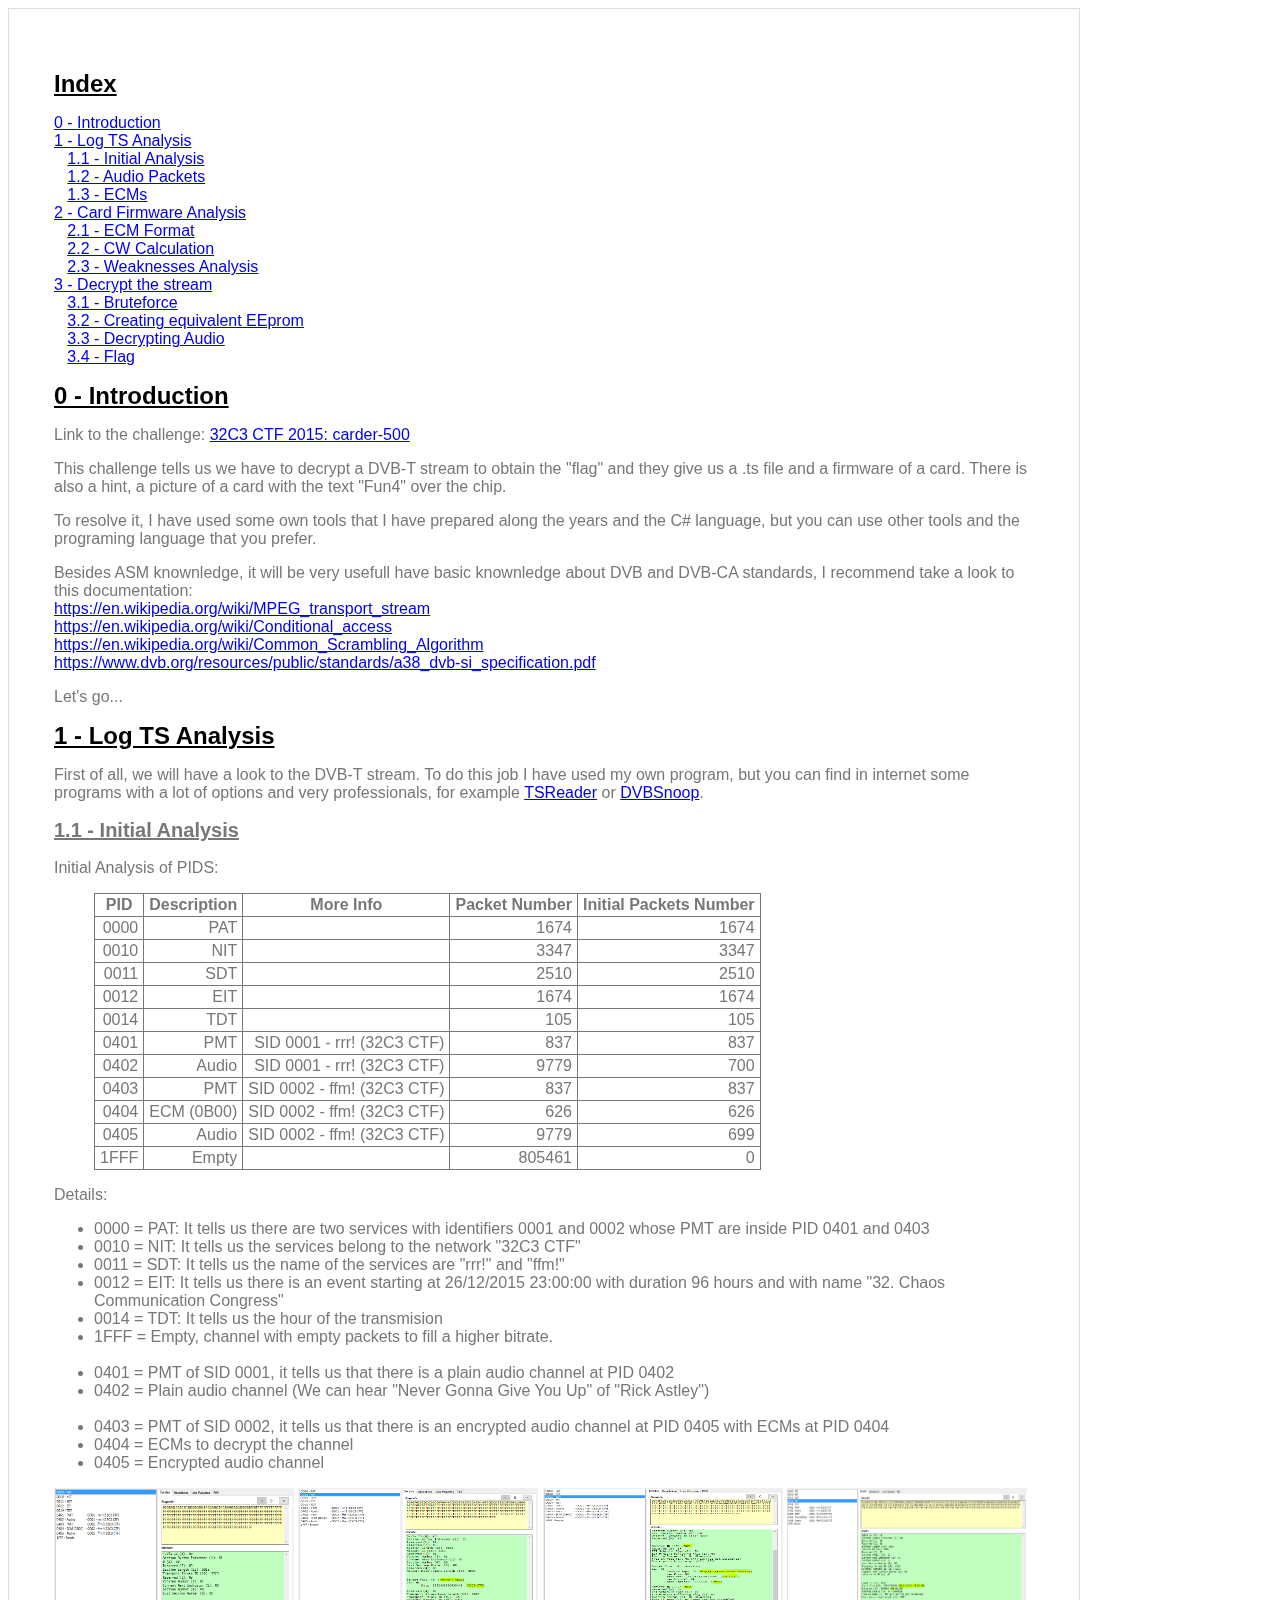
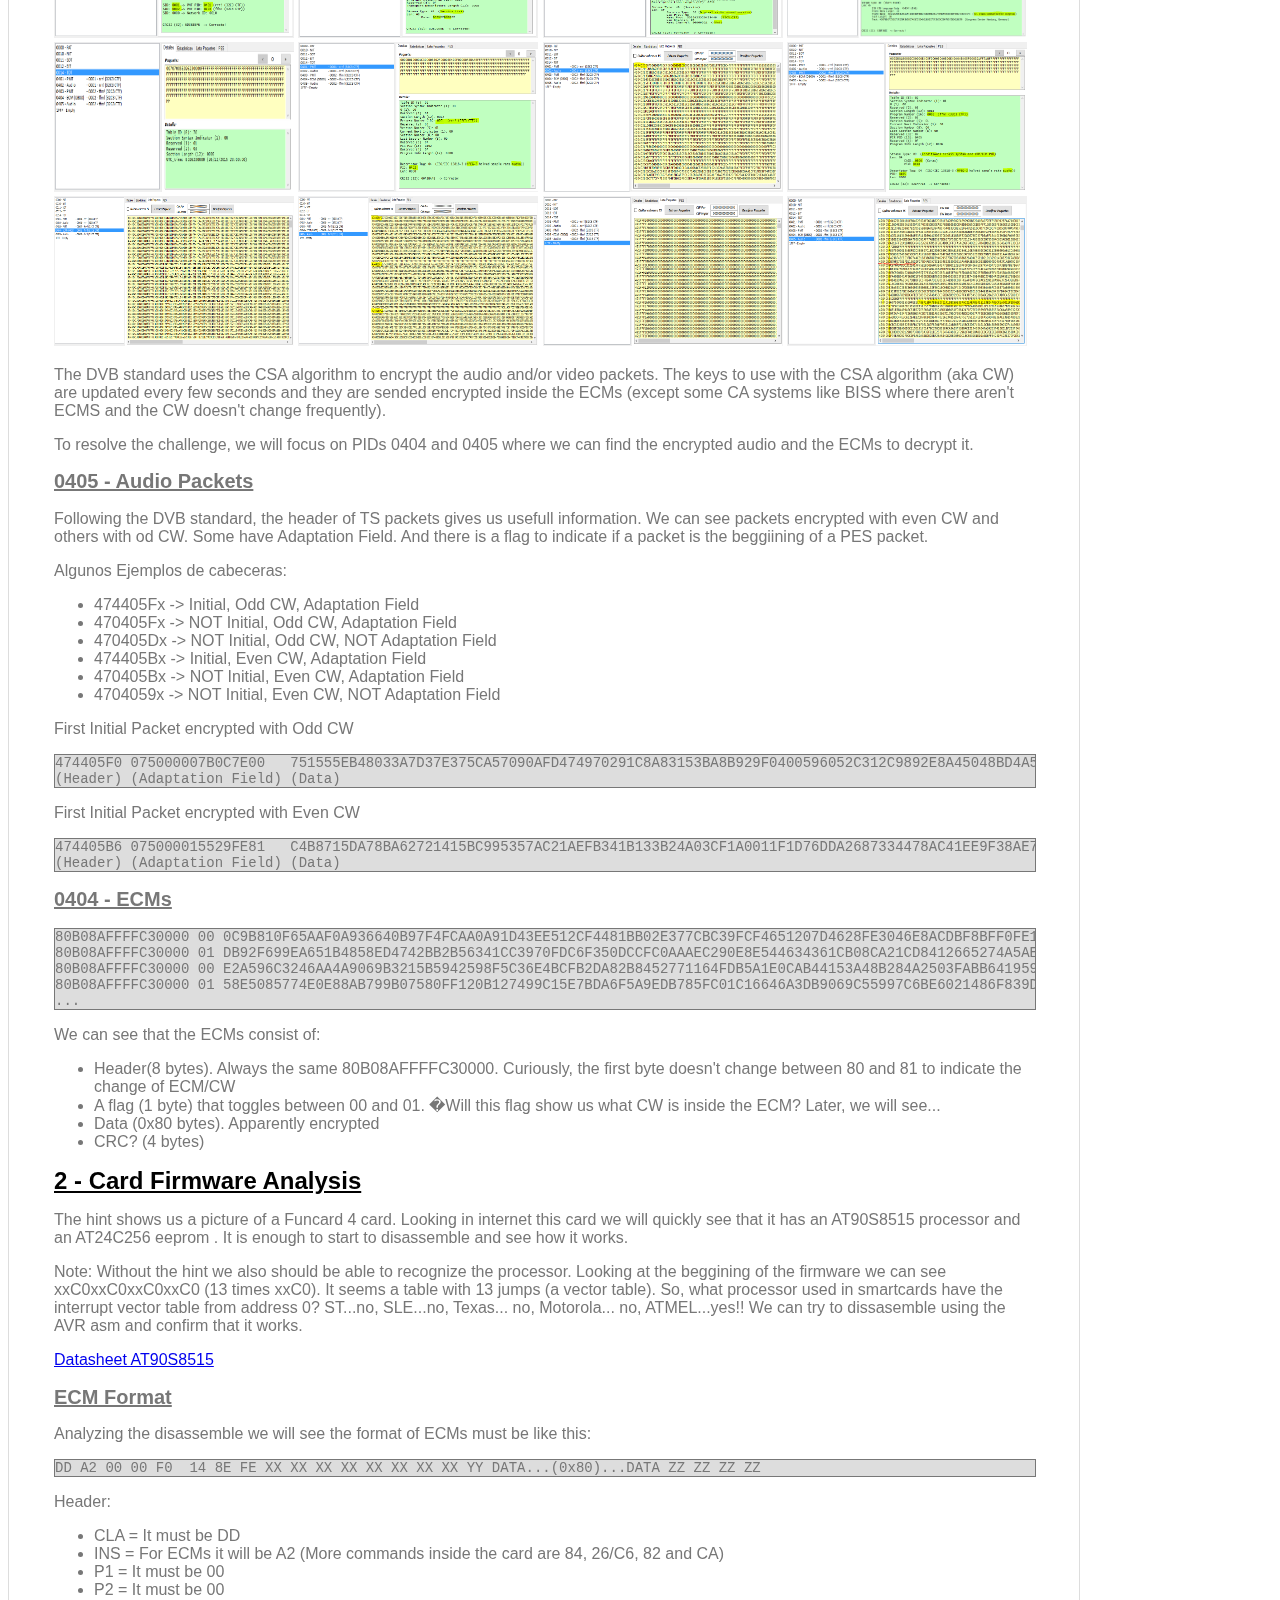
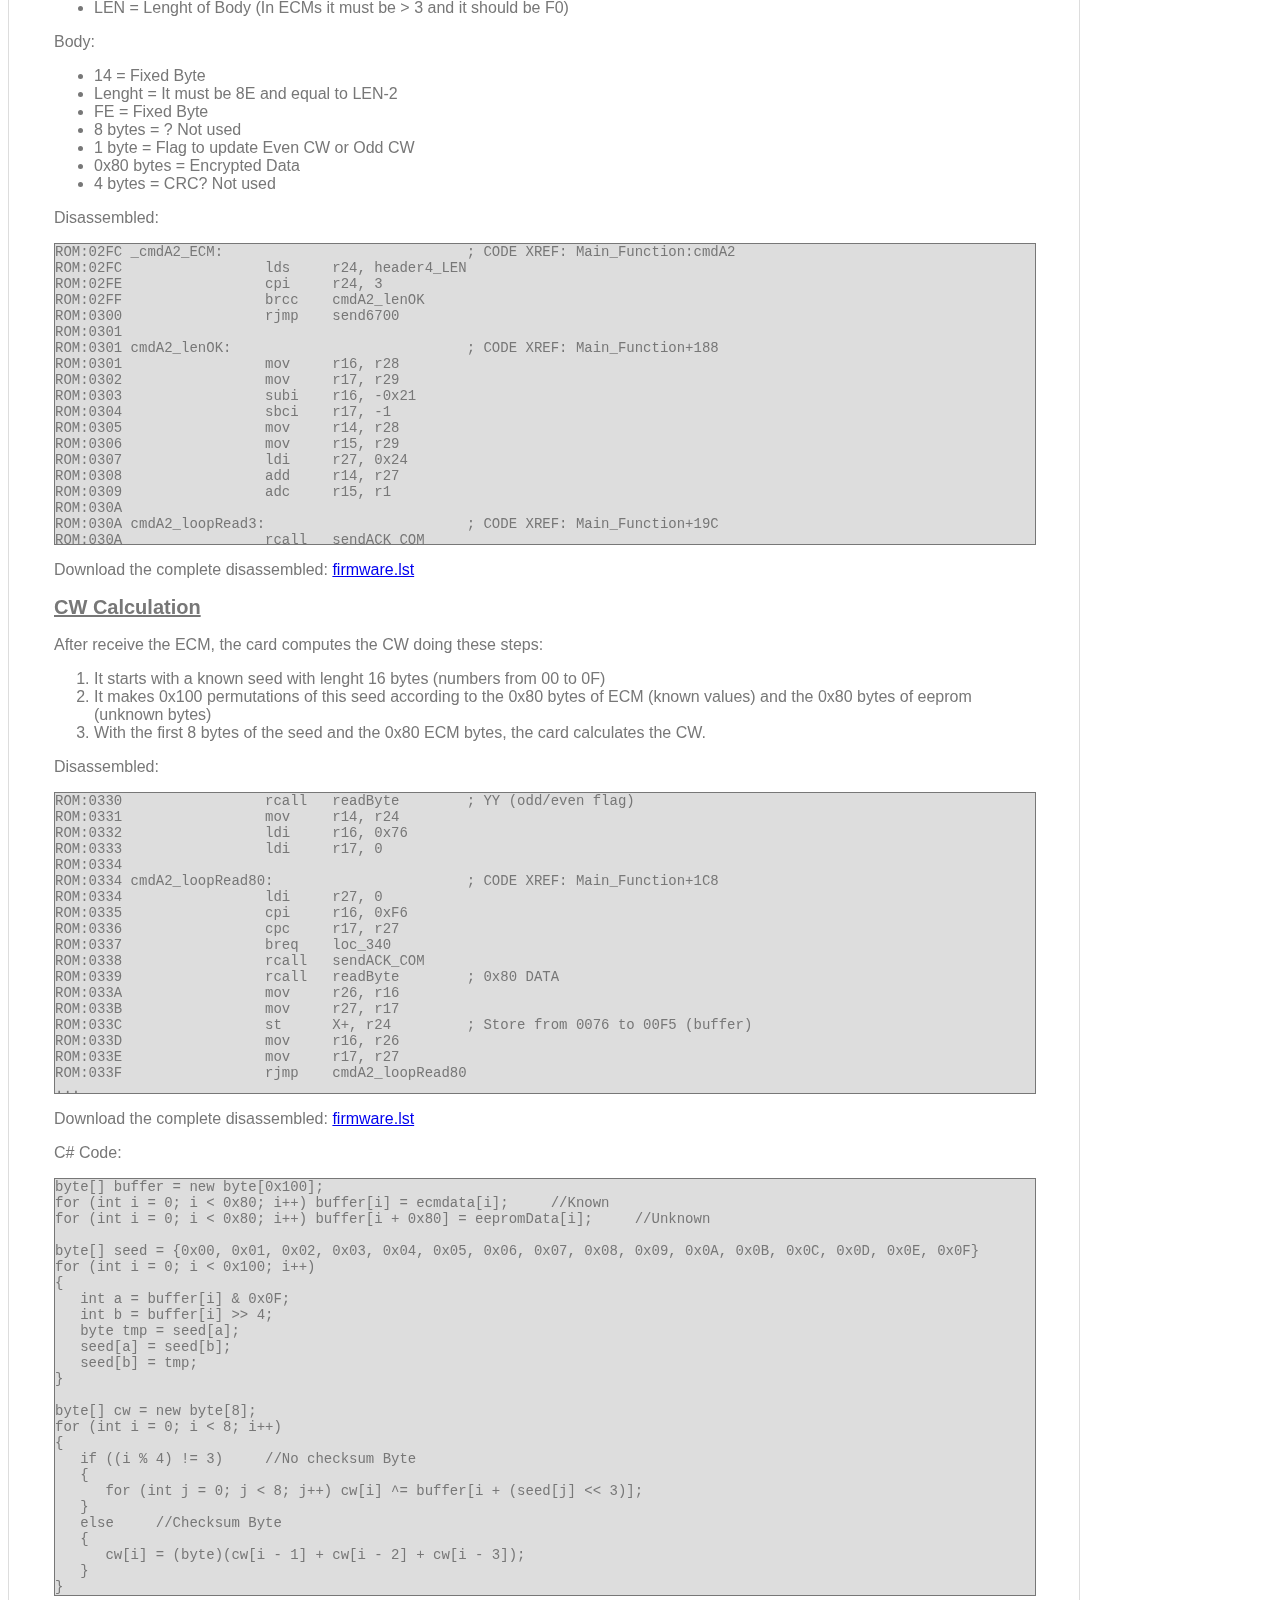
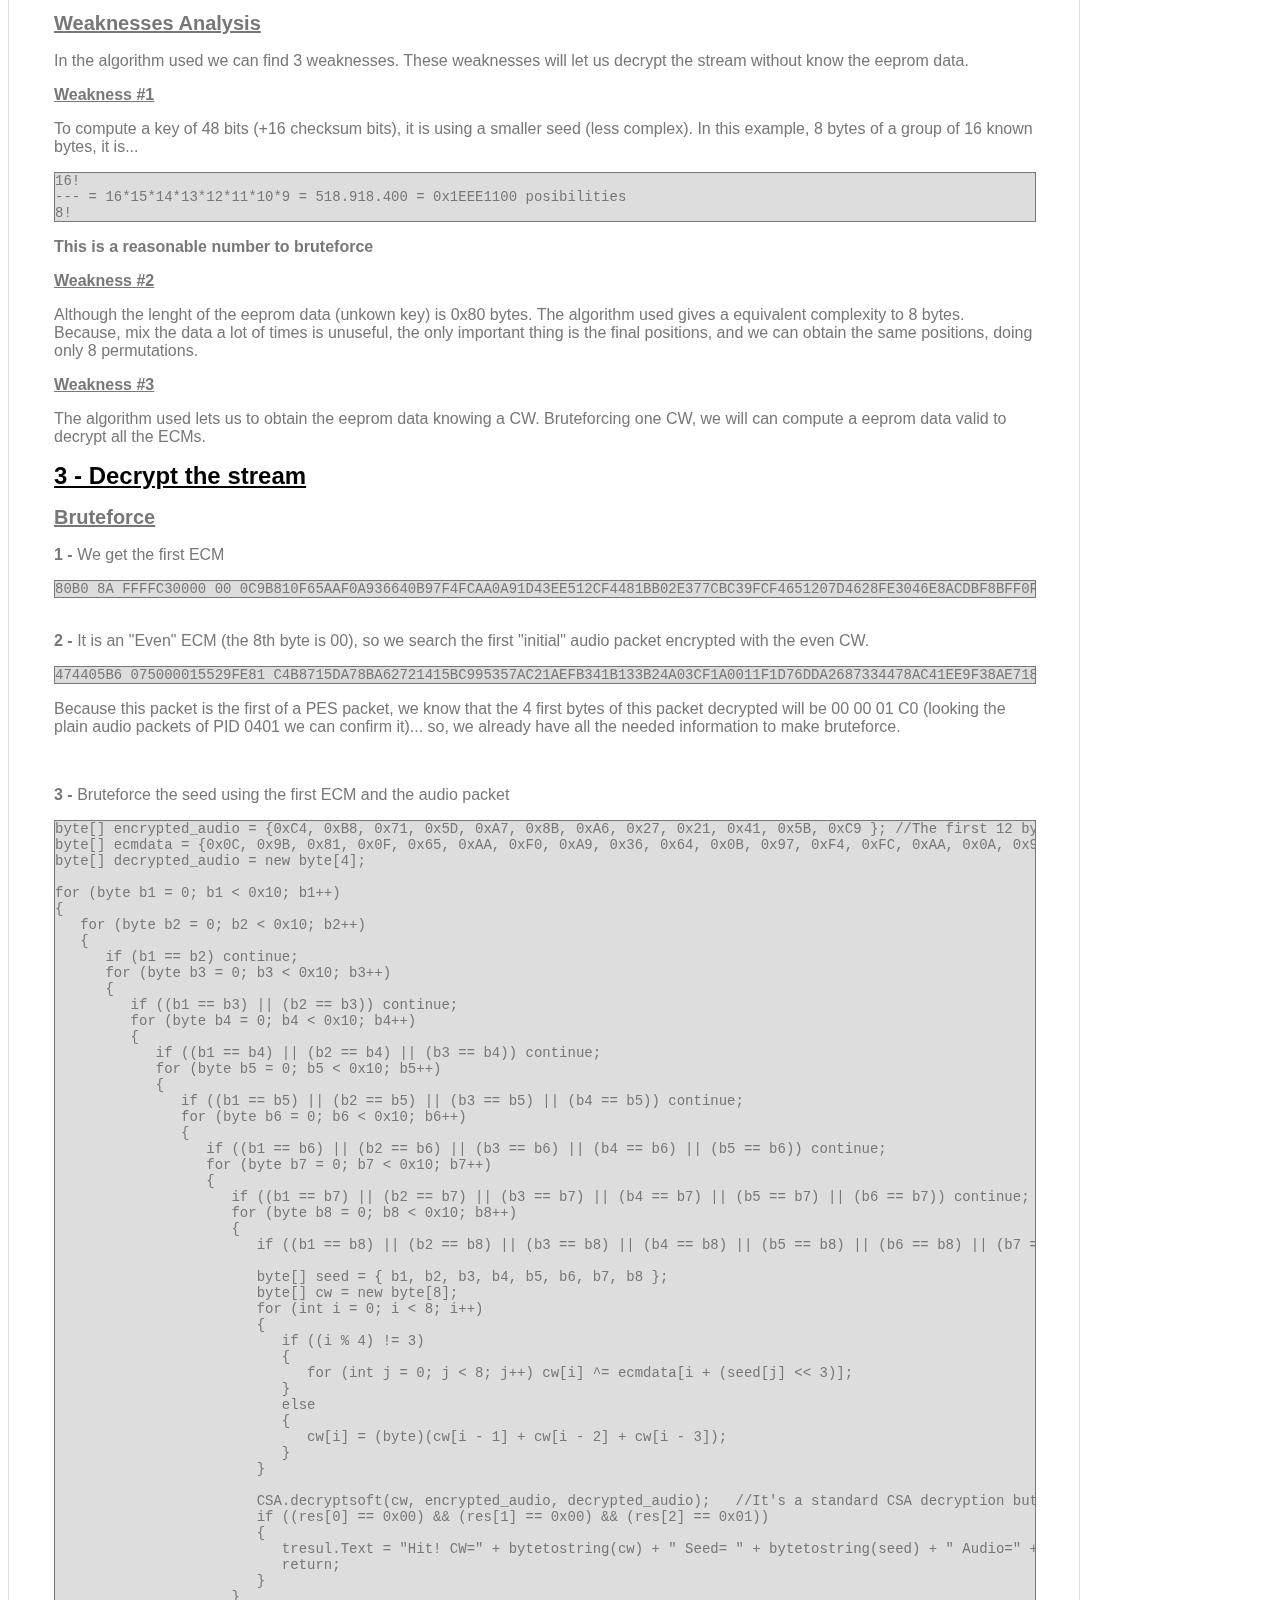
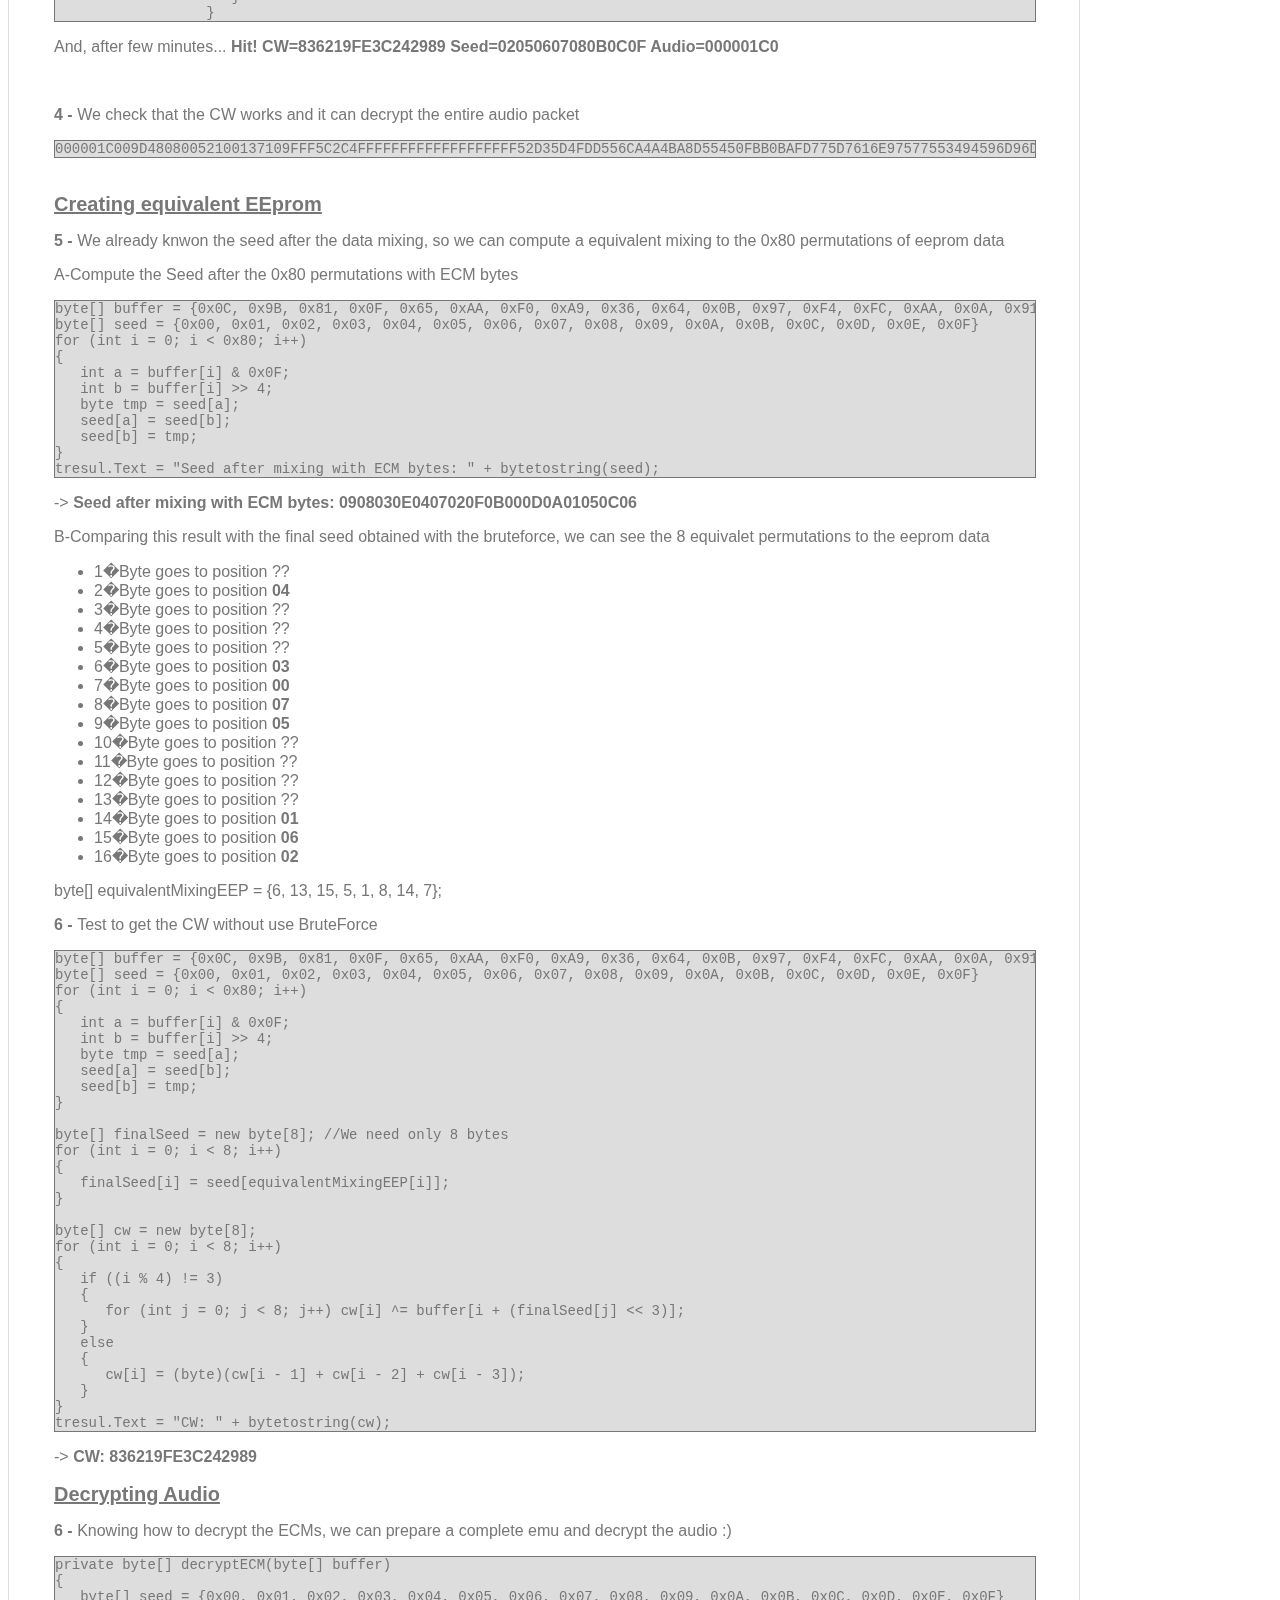
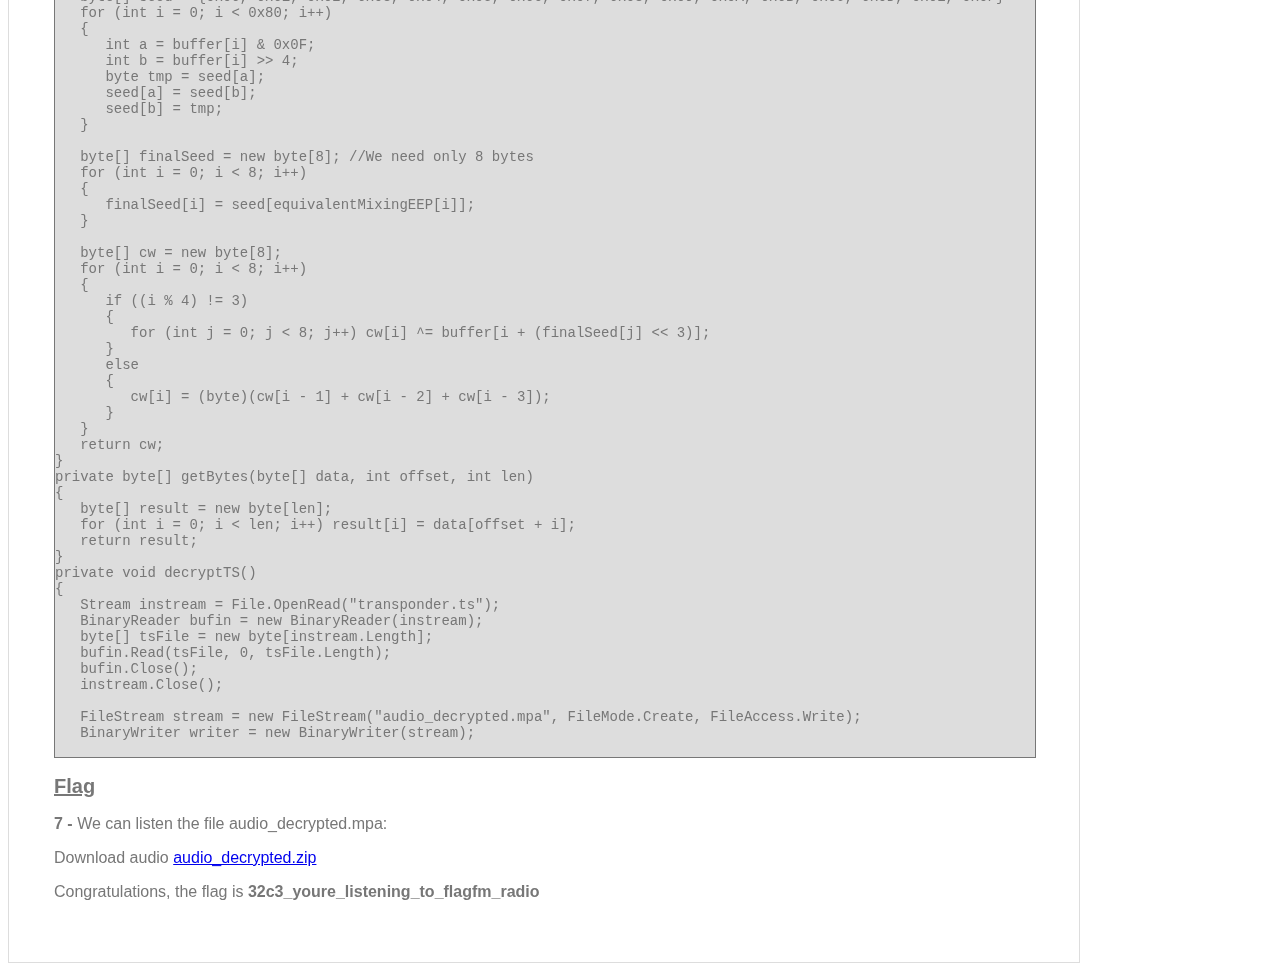
==== write-ups/32C3_CTF/carder/index.html @ 32b539f3 "writeup 32C3CTF carder v1" ====
<html>
<head>
	<title>Write-up: 32C3 CTF - Carder</title>
	<style>
		#contenido {			
			width: 980px;
			border: 1px solid #ddd;
			padding: 45px;
			font-family: Helvetica;
			font-size: 16px;
			color: #777;
		}
		h1 {
			color: #000;
			font-size: 24px;
			text-decoration: underline;
		}
		h2 {
			font-size: 20px;
			text-decoration: underline;
		}
		h3 {
			font-size: 16px;
			text-decoration: underline;
		}
		table {
			border-collapse: collapse;
			color: #777;
			margin-left: 40px;
		}
		th {
			border: 1px solid #777;
			padding: 2px 5px;
			font-weight: bold;
		}
		td {
			border: 1px solid #777;
			padding: 2px 5px;
			text-align: right;
		}
		div.code {
			white-space: pre;
			font-family: 'Courier New';
			font-size: 14px;
			background: #DDD;
			border: 1px solid #777;
			width: 100%;
			overflow:auto;
			max-height: 800px;
		}
		div.dis {
			max-height: 300px !important;
		}
		img {
			width: 240px; 
			height: 150px;
		}
	</style>
</head>
<body>
	<div id="contenido">
		<h1>Index</h1>
		<p>
		<a href="#step0">0 - Introduction</a>
		<br><a href="#step1">1 - Log TS Analysis</a>
		<br>&nbsp;&nbsp;&nbsp;<a href="#step11">1.1 - Initial Analysis</a>
		<br>&nbsp;&nbsp;&nbsp;<a href="#step12">1.2 - Audio Packets</a>
		<br>&nbsp;&nbsp;&nbsp;<a href="#step13">1.3 - ECMs</a>
		<br><a href="#step2">2 - Card Firmware Analysis</a>
		<br>&nbsp;&nbsp;&nbsp;<a href="#step21">2.1 - ECM Format</a>
		<br>&nbsp;&nbsp;&nbsp;<a href="#step22">2.2 - CW Calculation</a>
		<br>&nbsp;&nbsp;&nbsp;<a href="#step23">2.3 - Weaknesses Analysis</a>
		<br><a href="#step3">3 - Decrypt the stream</a>
		<br>&nbsp;&nbsp;&nbsp;<a href="#step31">3.1 - Bruteforce</a>
		<br>&nbsp;&nbsp;&nbsp;<a href="#step32">3.2 - Creating equivalent EEprom</a>
		<br>&nbsp;&nbsp;&nbsp;<a href="#step33">3.3 - Decrypting Audio</a>
		<br>&nbsp;&nbsp;&nbsp;<a href="#step34">3.4 - Flag</a>
		</p>
			
		
		<h1 id="step0">0 - Introduction</h1>
		<p>Link to the challenge: <a href="https://github.com/ctfs/write-ups-2015/tree/master/32c3-ctf-2015/reversing/carder-500">32C3 CTF 2015: carder-500</a></p>
		<p>This challenge tells us we have to decrypt a DVB-T stream to obtain the "flag" and they give us a .ts file and a firmware of a card. There is also a hint, a picture of a card with the text "Fun4" over the chip.</p>
		<p>To resolve it, I have used some own tools that I have prepared along the years and the C# language, but you can use other tools and the programing language that you prefer.</p>
		<p>Besides ASM knownledge, it will be very usefull have basic knownledge about DVB and DVB-CA standards, I recommend take a look to this documentation:<br>
			<a href="https://en.wikipedia.org/wiki/MPEG_transport_stream">https://en.wikipedia.org/wiki/MPEG_transport_stream</a><br>
			<a href="https://en.wikipedia.org/wiki/Conditional_access">https://en.wikipedia.org/wiki/Conditional_access</a><br>
			<a href="https://en.wikipedia.org/wiki/Common_Scrambling_Algorithm">https://en.wikipedia.org/wiki/Common_Scrambling_Algorithm</a><br>
			<a href="https://www.dvb.org/resources/public/standards/a38_dvb-si_specification.pdf">https://www.dvb.org/resources/public/standards/a38_dvb-si_specification.pdf</a>
		</p>
		<p>Let's go...</p>
			
		<h1 id="step1">1 - Log TS Analysis</h1>
		<p>First of all, we will have a look to the DVB-T stream. To do this job I have used my own program, but you can find in internet some programs with a lot of options and very professionals, for example <a href="http://www.coolstf.com/tsreader/">TSReader</a> or <a href="http://dvbsnoop.sourceforge.net/">DVBSnoop</a>.</p>
		<h2 id="step11">1.1 - Initial Analysis</h2>
		<p>Initial Analysis of PIDS:</p>
		<table>
		<thead>
			<th>PID</th><th>Description</th><th>More Info</th><th>Packet Number</th><th>Initial Packets Number</th>
		</thead>
		<tbody>
			<tr><td>0000</td><td>PAT</td><td>&nbsp;</td><td>1674</td><td>1674</td></tr>
			<tr><td>0010</td><td>NIT</td><td>&nbsp;</td><td>3347</td><td>3347</td></tr>
			<tr><td>0011</td><td>SDT</td><td>&nbsp;</td><td>2510</td><td>2510</td></tr>
			<tr><td>0012</td><td>EIT</td><td>&nbsp;</td><td>1674</td><td>1674</td></tr>
			<tr><td>0014</td><td>TDT</td><td>&nbsp;</td><td>105</td><td>105</td></tr>
			<tr><td>0401</td><td>PMT</td><td>SID 0001 - rrr! (32C3 CTF)</td><td>837</td><td>837</td></tr>
			<tr><td>0402</td><td>Audio</td><td>SID 0001 - rrr! (32C3 CTF)</td><td>9779</td><td>700</td></tr>
			<tr><td>0403</td><td>PMT</td><td>SID 0002 - ffm! (32C3 CTF)</td><td>837</td><td>837</td></tr>
			<tr><td>0404</td><td>ECM (0B00)</td><td>SID 0002 - ffm! (32C3 CTF)</td><td>626</td><td>626</td></tr>
			<tr><td>0405</td><td>Audio</td><td>SID 0002 - ffm! (32C3 CTF)</td><td>9779</td><td>699</td></tr>
			<tr><td>1FFF</td><td>Empty</td><td>&nbsp;</td><td>805461</td><td>0</td></tr>
		</table>
		<p>Details:</p>
		<ul>
			<li>0000 = PAT: It tells us there are two services with identifiers 0001 and 0002 whose PMT are inside PID 0401 and 0403</li>
			<li>0010 = NIT: It tells us the services belong to the network "32C3 CTF"</li>
			<li>0011 = SDT: It tells us the name of the services are "rrr!" and "ffm!"</li>
			<li>0012 = EIT: It tells us there is an event starting at 26/12/2015 23:00:00 with duration 96 hours and with name "32. Chaos Communication Congress"</li>
			<li>0014 = TDT: It tells us the hour of the transmision</li>
			<li>1FFF = Empty, channel with empty packets to fill a higher bitrate.</li>
			<br>
			<li>0401 = PMT of SID 0001, it tells us that there is a plain audio channel at PID 0402</li>
			<li>0402 = Plain audio channel (We can hear "Never Gonna Give You Up" of "Rick Astley")</li>
			<br>
			<li>0403 = PMT of SID 0002, it tells us that there is an encrypted audio channel at PID 0405 with ECMs at PID 0404</li>
			<li>0404 = ECMs to decrypt the channel</li>
			<li>0405 = Encrypted audio channel</li>
		</ul>
		
		<a href="./archive/1.png"><img src="./archive/1.png"></a>
		<a href="./archive/2.png"><img src="./archive/2.png"></a>
		<a href="./archive/3.png"><img src="./archive/3.png"></a>
		<a href="./archive/4.png"><img src="./archive/4.png"></a>
		<a href="./archive/5.png"><img src="./archive/5.png"></a>
		<a href="./archive/6.png"><img src="./archive/6.png"></a>
		<a href="./archive/7.png"><img src="./archive/7.png"></a>
		<a href="./archive/8.png"><img src="./archive/8.png"></a>
		<a href="./archive/9.png"><img src="./archive/9.png"></a>
		<a href="./archive/10.png"><img src="./archive/10.png"></a>
		<a href="./archive/11.png"><img src="./archive/11.png"></a>
		<a href="./archive/ChangeKey.png"><img src="./archive/ChangeKey.png"></a>


		<p>The DVB standard uses the CSA algorithm to encrypt the audio and/or video packets. The keys to use with the CSA algorithm (aka CW) are updated every few seconds and they are sended encrypted inside the ECMs (except some CA systems like BISS where there aren't ECMS and the CW doesn't change frequently).</p>

		<p>To resolve the challenge, we will focus on PIDs 0404 and 0405 where we can find the encrypted audio and the ECMs to decrypt it.</p>

		<h2 id="step12">0405 - Audio Packets</h2>
		<p>Following the DVB standard, the header of TS packets gives us usefull information. We can see packets encrypted with even CW and others with od CW. Some have Adaptation Field. And there is a flag to indicate if a packet is the beggiining of a PES packet.</p>
		<p>Algunos Ejemplos de cabeceras:</p>
		<ul>
			<li>474405Fx -> Initial, Odd CW, Adaptation Field</li>
			<li>470405Fx -> NOT Initial, Odd CW, Adaptation Field</li> 
			<li>470405Dx -> NOT Initial, Odd CW, NOT Adaptation Field</li>
			<li>474405Bx -> Initial, Even CW, Adaptation Field</li>
			<li>470405Bx -> NOT Initial, Even CW, Adaptation Field</li>
			<li>4704059x -> NOT Initial, Even CW, NOT Adaptation Field</li>
		</ul>
		<p>First Initial Packet encrypted with Odd CW</p>
		<div class="code">474405F0 075000007B0C7E00   [base64]
(Header) (Adaptation Field) (Data)</div>
		<p>First Initial Packet encrypted with Even CW</p>
		<div class="code">474405B6 075000015529FE81   [base64]
(Header) (Adaptation Field) (Data)</div>

		<h2 id="step13">0404 - ECMs</h2>
		<div class="code">80B08AFFFFC30000 00 [base64] 227EE00D
80B08AFFFFC30000 01 [base64] 25FB858B
80B08AFFFFC30000 00 [base64] 47745F68
80B08AFFFFC30000 01 [base64] 93B95743
...</div>

		<p>We can see that the ECMs consist of:</p>
		<ul>
			<li>Header(8 bytes). Always the same 80B08AFFFFC30000. Curiously, the first byte doesn't change between 80 and 81 to indicate the change of ECM/CW</li>
			<li>A flag (1 byte) that toggles between 00 and 01. �Will this flag show us what CW is inside the ECM? Later, we will see...</li>
			<li>Data (0x80 bytes). Apparently encrypted </li>
			<li>CRC? (4 bytes)</li>
		</ul>


		<h1 id="step2">2 - Card Firmware Analysis</h1>
		<p>The hint shows us a picture of a Funcard 4 card. Looking in internet this card we will quickly see that it has an AT90S8515 processor and an AT24C256 eeprom . It is enough to start to disassemble and see how it works.</p>
		<p>Note: Without the hint we also should be able to recognize the processor. Looking at the beggining of the firmware we can see xxC0xxC0xxC0xxC0 (13 times xxC0). It seems a table with 13 jumps (a vector table). So, what processor used in smartcards have the interrupt vector table from address 0? ST...no, SLE...no, Texas... no, Motorola... no, ATMEL...yes!! We can try to dissasemble using the AVR asm and confirm that it works.</p>
		<p><a href="http://www.atmel.com/images/doc0841.pdf">Datasheet AT90S8515</a></p>
		
		
		<h2 id="step21">ECM Format</h2>
		<p>Analyzing the disassemble we will see the format of ECMs must be like this:</p>
		<div class="code">DD A2 00 00 F0  14 8E FE XX XX XX XX XX XX XX XX YY DATA...(0x80)...DATA ZZ ZZ ZZ ZZ</div>

		<p>Header:</p>
		<ul>
			<li>CLA = It must be DD</li>
			<li>INS = For ECMs it will be A2 (More commands inside the card are 84, 26/C6, 82 and CA)</li>
			<li>P1 = It must be 00</li>
			<li>P2 = It must be 00</li>
			<li>LEN = Lenght of Body (In ECMs it must be > 3 and it should be F0)</li>
		</ul>
		<p>Body:</p>
		<ul>
			<li>14 = Fixed Byte</li>
			<li>Lenght = It must be 8E and equal to LEN-2</li>
			<li>FE = Fixed Byte</li>
			<li>8 bytes = ? Not used</li>
			<li>1 byte = Flag to update Even CW or Odd CW</li>
			<li>0x80 bytes = Encrypted Data</li>
			<li>4 bytes = CRC? Not used</li>
		</ul>
<p>Disassembled:<p>
<div class="code dis">ROM:02FC _cmdA2_ECM:                             ; CODE XREF: Main_Function:cmdA2
ROM:02FC                 lds     r24, header4_LEN
ROM:02FE                 cpi     r24, 3
ROM:02FF                 brcc    cmdA2_lenOK
ROM:0300                 rjmp    send6700
ROM:0301
ROM:0301 cmdA2_lenOK:                            ; CODE XREF: Main_Function+188
ROM:0301                 mov     r16, r28
ROM:0302                 mov     r17, r29
ROM:0303                 subi    r16, -0x21
ROM:0304                 sbci    r17, -1
ROM:0305                 mov     r14, r28
ROM:0306                 mov     r15, r29
ROM:0307                 ldi     r27, 0x24
ROM:0308                 add     r14, r27
ROM:0309                 adc     r15, r1
ROM:030A
ROM:030A cmdA2_loopRead3:                        ; CODE XREF: Main_Function+19C
ROM:030A                 rcall   sendACK_COM
ROM:030B                 rcall   readByte
ROM:030C                 mov     r30, r16
ROM:030D                 mov     r31, r17
ROM:030E                 st      Z+, r24
ROM:030F                 mov     r16, r30
ROM:0310                 mov     r17, r31
ROM:0311                 cp      r30, r14
ROM:0312                 cpc     r31, r15
ROM:0313                 brne    cmdA2_loopRead3
ROM:0314                 ldd     r24, Y+0x21
ROM:0315                 cpi     r24, 0x14       ; 14
ROM:0316                 breq    loc_318
ROM:0317                 rjmp    send6700
ROM:0318
ROM:0318 loc_318:                                ; CODE XREF: Main_Function+19F
ROM:0318                 ldd     r20, Y+0x22
ROM:0319                 mov     r18, r20
ROM:031A                 ldi     r19, 0
ROM:031B                 lds     r24, header4_LEN
ROM:031D                 ldi     r25, 0
ROM:031E                 sbiw    r24, 2
ROM:031F                 cp      r18, r24        ; header[4] - 2
ROM:0320                 cpc     r19, r25
ROM:0321                 breq    loc_323
ROM:0322                 rjmp    send6700
ROM:0323
ROM:0323 loc_323:                                ; CODE XREF: Main_Function+1AA
ROM:0323                 cpi     r20, 0x8E       ; 8E
ROM:0324                 breq    loc_326
ROM:0325                 rjmp    send6700
ROM:0326
ROM:0326 loc_326:                                ; CODE XREF: Main_Function+1AD
ROM:0326                 ldd     r24, Y+0x23
ROM:0327                 andi    r24, 0xFD
ROM:0328                 breq    loc_32A
ROM:0329                 rjmp    send6700
ROM:032A
ROM:032A loc_32A:                                ; CODE XREF: Main_Function+1B1
ROM:032A                 ldi     r17, 8
ROM:032B
ROM:032B cmdA2_loopRead8:                        ; CODE XREF: Main_Function+1B7
ROM:032B                 rcall   sendACK_COM
ROM:032C                 rcall   readByte
ROM:032D                 subi    r17, 1          ; XX XX XX XX XX XX XX XX
ROM:032E                 brne    cmdA2_loopRead8
ROM:032F                 rcall   sendACK_COM
ROM:0330                 rcall   readByte        ; YY (odd/even flag)
ROM:0331                 mov     r14, r24
ROM:0332                 ldi     r16, 0x76
ROM:0333                 ldi     r17, 0
ROM:0334
ROM:0334 cmdA2_loopRead80:                       ; CODE XREF: Main_Function+1C8
ROM:0334                 ldi     r27, 0
ROM:0335                 cpi     r16, 0xF6
ROM:0336                 cpc     r17, r27
ROM:0337                 breq    loc_340
ROM:0338                 rcall   sendACK_COM
ROM:0339                 rcall   readByte        ; 0x80 DATA
ROM:033A                 mov     r26, r16
ROM:033B                 mov     r27, r17
ROM:033C                 st      X+, r24         ; Store from 0076 to 00F5 (buffer)
ROM:033D                 mov     r16, r26
ROM:033E                 mov     r17, r27
ROM:033F                 rjmp    cmdA2_loopRead80
ROM:0340 ; ---------------------------------------------------------------------------
ROM:0340
ROM:0340 loc_340:                                ; CODE XREF: Main_Function+1C0
ROM:0340                 rcall   sendACK_COM
ROM:0341                 rcall   readByte        ; ZZ
ROM:0342                 rcall   sendACK_COM
ROM:0343                 rcall   readByte        ; ZZ
ROM:0344                 rcall   sendACK_COM
ROM:0345                 rcall   readByte        ; ZZ
ROM:0346                 rcall   sendACK_COM
ROM:0347                 rcall   readByte        ; ZZ</div>	
<p>Download the complete disassembled: <a href="./archive/firmware.lst">firmware.lst</a></p>
			
		<h2 id="step22">CW Calculation</h2>
		<p>After receive the ECM, the card computes the CW doing these steps:</p>
		<ol>
			<li>It starts with a known seed with lenght 16 bytes (numbers from 00 to 0F)</li>
			<li>It makes 0x100 permutations of this seed according to the 0x80 bytes of ECM (known values) and the 0x80 bytes of eeprom (unknown bytes)</li>
			<li>With the first 8 bytes of the seed and the 0x80 ECM bytes, the card calculates the CW.</li>
		</ol>
		<p>Disassembled:<p>
		<div class="code dis">ROM:0330                 rcall   readByte        ; YY (odd/even flag)
ROM:0331                 mov     r14, r24
ROM:0332                 ldi     r16, 0x76
ROM:0333                 ldi     r17, 0
ROM:0334
ROM:0334 cmdA2_loopRead80:                       ; CODE XREF: Main_Function+1C8
ROM:0334                 ldi     r27, 0
ROM:0335                 cpi     r16, 0xF6
ROM:0336                 cpc     r17, r27
ROM:0337                 breq    loc_340
ROM:0338                 rcall   sendACK_COM
ROM:0339                 rcall   readByte        ; 0x80 DATA
ROM:033A                 mov     r26, r16
ROM:033B                 mov     r27, r17
ROM:033C                 st      X+, r24         ; Store from 0076 to 00F5 (buffer)
ROM:033D                 mov     r16, r26
ROM:033E                 mov     r17, r27
ROM:033F                 rjmp    cmdA2_loopRead80
...
...
ROM:034A                 ldi     r20, 0x80       ; Len = 80
ROM:034B                 ldi     r22, 0
ROM:034C                 ldi     r23, 0          ; Src = 0000
ROM:034D                 ldi     r24, 0xF6
ROM:034E                 ldi     r25, 0          ; Dest = 00F6 (buffer + 0x80)
ROM:034F                 rcall   Read_Eeprom
...
...
ROM:0353 loc_353:                                ; CODE XREF: Main_Function+1DA
ROM:0353                 ldi     r24, 0x60
ROM:0354                 rcall   sendByte
ROM:0355                 mov     r30, r28
ROM:0356                 mov     r31, r29
ROM:0357                 adiw    r30, 1          ; Zreg = Yreg+1 = seed
ROM:0358                 ldi     r24, 0          ; i=0
ROM:0359
ROM:0359 loopGenerateSeed:                       ; CODE XREF: Main_Function+1E5
ROM:0359                 st      Z+, r24         ; seed[i] = i
ROM:035A                 subi    r24, -1         ; i++
ROM:035B                 cpi     r24, 0x10
ROM:035C                 brne    loopGenerateSeed
ROM:035D                 ldi     r24, 0x60
ROM:035E                 rcall   sendByte
ROM:035F                 mov     r8, r1          ; i=0
ROM:0360
ROM:0360 loopMixSeed:                            ; CODE XREF: Main_Function+205
ROM:0360                                         ; Main_Function+20A
ROM:0360                 mov     r30, r8
ROM:0361                 ldi     r31, 0
ROM:0362                 subi    r30, -0x76
ROM:0363                 sbci    r31, -1
ROM:0364                 ld      r24, Z          ; buffer[i]
ROM:0365                 mov     r25, r24
ROM:0366                 swap    r25
ROM:0367                 andi    r25, 0xF        ; HN = (buffer[i] >> 4) & 0x0F
ROM:0368                 ldi     r26, 1
ROM:0369                 ldi     r27, 0
ROM:036A                 add     r26, r28
ROM:036B                 adc     r27, r29
ROM:036C                 add     r26, r25
ROM:036D                 adc     r27, r1
ROM:036E                 ld      r25, X          ; XX = seed[HN]
ROM:036F                 andi    r24, 0xF        ; LB = buffer[i] & 0x0F
ROM:0370                 ldi     r30, 1
ROM:0371                 ldi     r31, 0
ROM:0372                 add     r30, r28
ROM:0373                 adc     r31, r29
ROM:0374                 add     r30, r24
ROM:0375                 adc     r31, r1
ROM:0376                 ld      r24, Z          ; YY = seed[LN]
ROM:0377                 st      X, r24          ; seed[LN] = XX
ROM:0378                 st      Z, r25          ; seed[HN] = YY
ROM:0379                 inc     r8              ; i++
ROM:037A                 mov     r24, r8
ROM:037B                 andi    r24, 0xF
ROM:037C                 brne    loopMixSeed
ROM:037D                 tst     r8
ROM:037E                 breq    loc_382
ROM:037F                 ldi     r24, 0x60
ROM:0380                 rcall   sendByte
ROM:0381                 rjmp    loopMixSeed
ROM:0382
ROM:0382 loc_382:                                ; CODE XREF: Main_Function+207
ROM:0382                 mov     r15, r1
ROM:0383                 ldi     r20, 3
ROM:0384
ROM:0384 loop_Prepare_offset_CW:                 ; CODE XREF: Main_Function+210
ROM:0384                 lsl     r14             ; offsetCW = OddEvenFlag << 3
ROM:0385                 rol     r15
ROM:0386                 dec     r20
ROM:0387                 brne    loop_Prepare_offset_CW
ROM:0388                 ldi     r30, 0x11
ROM:0389                 ldi     r31, 0
ROM:038A                 add     r30, r28
ROM:038B                 adc     r31, r29
ROM:038C                 add     r14, r30
ROM:038D                 adc     r15, r31        ; r14:r15 =  Pointer to CW
ROM:038E                 ldi     r16, 0
ROM:038F                 ldi     r17, 0          ; r16:r17 = i = 0
ROM:0390                 mov     r7, r1
ROM:0391
ROM:0391 loopGenerateCW:                         ; CODE XREF: Main_Function+246
ROM:0391                 mov     r24, r16
ROM:0392                 andi    r24, 3
ROM:0393                 cpi     r24, 3          ; if (i & 3) == 3   (If is CW checksum Byte)
ROM:0394                 breq    loc_3B1
ROM:0395                 ldi     r24, 0x60
ROM:0396                 rcall   sendByte
ROM:0397                 mov     r26, r28
ROM:0398                 mov     r27, r29
ROM:0399                 adiw    r26, 1
ROM:039A                 ldi     r18, 0
ROM:039B                 mov     r24, r16
ROM:039C                 mov     r25, r17
ROM:039D                 subi    r24, -0x76
ROM:039E                 sbci    r25, -1
ROM:039F
ROM:039F loopCalcCWByte:                         ; CODE XREF: Main_Function+235
ROM:039F                 ld      r30, X+         ; seed[i]
ROM:03A0                 ldi     r31, 0
ROM:03A1                 ldi     r19, 3
ROM:03A2
ROM:03A2 loop:                                   ; CODE XREF: Main_Function+22E
ROM:03A2                 lsl     r30             ; seed[i] >> 3
ROM:03A3                 rol     r31
ROM:03A4                 dec     r19
ROM:03A5                 brne    loop
ROM:03A6                 add     r30, r24        ; Pointer to buffer + i + (seed[i] >> 3) + i
ROM:03A7                 adc     r31, r25
ROM:03A8                 ld      r19, Z          ; YY = buffer[i + (seed[i] >> 3)]
ROM:03A9                 eor     r18, r19        ; XX ^= YY
ROM:03AA                 cp      r26, r10
ROM:03AB                 cpc     r27, r11
ROM:03AC                 brne    loopCalcCWByte
ROM:03AD                 mov     r24, r18
ROM:03AE                 add     r24, r7         ; temporal checksum
ROM:03AF                 mov     r7, r18         ; r7 = Calculated Byte
ROM:03B0                 rjmp    StoreCWByte
ROM:03B1
ROM:03B1 loc_3B1:                                ; CODE XREF: Main_Function+21D
ROM:03B1                 ldi     r24, 0
ROM:03B2
ROM:03B2 StoreCWByte:                            ; CODE XREF: Main_Function+239
ROM:03B2                 mov     r30, r14
ROM:03B3                 mov     r31, r15
ROM:03B4                 add     r30, r16
ROM:03B5                 adc     r31, r17
ROM:03B6                 st      Z, r7           ; CW[i] = r7
ROM:03B7                 subi    r16, -1
ROM:03B8                 sbci    r17, -1         ; i++
ROM:03B9                 cpi     r16, 8
ROM:03BA                 cpc     r17, r1
ROM:03BB                 breq    endCW
ROM:03BC                 mov     r7, r24         ; r7 = checksum
ROM:03BD                 rjmp    loopGenerateCW</div>
<p>Download the complete disassembled: <a href="./archive/firmware.lst">firmware.lst</a></p>
		
		<p>C# Code:</p> 
		<div class="code">byte[] buffer = new byte[0x100];
for (int i = 0; i < 0x80; i++) buffer[i] = ecmdata[i];     //Known
for (int i = 0; i < 0x80; i++) buffer[i + 0x80] = eepromData[i];     //Unknown

byte[] seed = {0x00, 0x01, 0x02, 0x03, 0x04, 0x05, 0x06, 0x07, 0x08, 0x09, 0x0A, 0x0B, 0x0C, 0x0D, 0x0E, 0x0F}
for (int i = 0; i < 0x100; i++)
{
   int a = buffer[i] & 0x0F;
   int b = buffer[i] >> 4;
   byte tmp = seed[a];
   seed[a] = seed[b];
   seed[b] = tmp;
}

byte[] cw = new byte[8];
for (int i = 0; i < 8; i++)
{
   if ((i % 4) != 3)     //No checksum Byte
   {
      for (int j = 0; j < 8; j++) cw[i] ^= buffer[i + (seed[j] << 3)];
   }
   else     //Checksum Byte
   {
      cw[i] = (byte)(cw[i - 1] + cw[i - 2] + cw[i - 3]);
   }
}</div>

		<h2 id="step23">Weaknesses Analysis</h2>
		<p>In the algorithm used we can find 3 weaknesses. These weaknesses will let us decrypt the stream without know the eeprom data.</p>

		<h3>Weakness #1</h3>
		<p>To compute a key of 48 bits (+16 checksum bits), it is using a smaller seed (less complex). In this example, 8 bytes of a group of 16 known bytes, it is...</p>
		<div class="code">16!
--- = 16*15*14*13*12*11*10*9 = 518.918.400 = 0x1EEE1100 posibilities
8!</div>
<p><b>This is a reasonable number to bruteforce</b></p>
		<h3>Weakness #2</h3>
		<p>Although the lenght of the eeprom data (unkown key) is 0x80 bytes. The algorithm used gives a equivalent complexity to 8 bytes. Because, mix the data a lot of times is unuseful, the only important thing is the final positions, and we can obtain the same positions, doing only 8 permutations.</p>

		<h3>Weakness #3</h3>
		<p>The algorithm used lets us to obtain the eeprom data knowing a CW. Bruteforcing one CW, we will can compute a eeprom data valid to decrypt all the ECMs.</p>

		<h1 id="step3">3 - Decrypt the stream</h1>
		<h2 id="step31">Bruteforce</h2>
		<p><b>1 - </b>We get the first ECM</p>
		<div class="code">80B0 8A FFFFC30000 00 [base64] 227EE00D</div>
		<br>
		<p><b>2 - </b>It is an "Even" ECM (the 8th byte is 00), so we search the first "initial" audio packet encrypted with the even CW.</p>
		<div class="code">474405B6 075000015529FE81 [base64]</div>
		</p>Because this packet is the first of a PES packet, we know that the 4 first bytes of this packet decrypted will be 00 00 01 C0 (looking the plain audio packets of PID 0401 we can confirm it)... so, we already have all the needed information to make bruteforce.</p>
		<br>		
		<p><b>3 - </b>Bruteforce the seed using the first ECM and the audio packet</p>
		<div class="code">byte[] encrypted_audio = {0xC4, 0xB8, 0x71, 0x5D, 0xA7, 0x8B, 0xA6, 0x27, 0x21, 0x41, 0x5B, 0xC9 }; //The first 12 bytes are enough to decrypt 4 bytes
byte[] ecmdata = {0x0C, 0x9B, 0x81, 0x0F, 0x65, 0xAA, 0xF0, 0xA9, 0x36, 0x64, 0x0B, 0x97, 0xF4, 0xFC, 0xAA, 0x0A, 0x91, 0xD4, 0x3E, 0xE5, 0x12, 0xCF, 0x44, 0x81, 0xBB, 0x02, 0xE3, 0x77, 0xCB, 0xC3, 0x9F, 0xCF, 0x46, 0x51, 0x20, 0x7D, 0x46, 0x28, 0xFE, 0x30, 0x46, 0xE8, 0xAC, 0xDB, 0xF8, 0xBF, 0xF0, 0xFE, 0x18, 0xE2, 0xAC, 0x81, 0x94, 0x3E, 0x9C, 0xE5, 0xE8, 0x81, 0x41, 0x98, 0x49, 0x7A, 0x6B, 0x02, 0x52, 0xDC, 0x04, 0xA0, 0x6D, 0xFD, 0xA7, 0x7A, 0x4F, 0xBB, 0xFC, 0x7E, 0x9D, 0x3D, 0xAA, 0x8A, 0x23, 0xDF, 0xD0, 0x6E, 0x52, 0x9D, 0x20, 0x0A, 0xF5, 0x6D, 0xE6, 0x34, 0x21, 0xBE, 0xD5, 0xBE, 0xB7, 0x4B, 0x80, 0xBE, 0x4A, 0xA3, 0xC8, 0xD7, 0xF0, 0xC9, 0x8B, 0x52, 0x5B, 0x25, 0x52, 0xAD, 0x34, 0x1C, 0x43, 0x19, 0x85, 0x70, 0x9C, 0x60, 0xB4, 0xC7, 0x04, 0x20, 0x0D, 0xF0, 0xD0, 0x8E};
byte[] decrypted_audio = new byte[4]; 

for (byte b1 = 0; b1 < 0x10; b1++)
{
   for (byte b2 = 0; b2 < 0x10; b2++)
   {
      if (b1 == b2) continue;
      for (byte b3 = 0; b3 < 0x10; b3++)
      {
         if ((b1 == b3) || (b2 == b3)) continue;
         for (byte b4 = 0; b4 < 0x10; b4++)
         {
            if ((b1 == b4) || (b2 == b4) || (b3 == b4)) continue;
            for (byte b5 = 0; b5 < 0x10; b5++)
            {
               if ((b1 == b5) || (b2 == b5) || (b3 == b5) || (b4 == b5)) continue;
               for (byte b6 = 0; b6 < 0x10; b6++)
               {
                  if ((b1 == b6) || (b2 == b6) || (b3 == b6) || (b4 == b6) || (b5 == b6)) continue;
                  for (byte b7 = 0; b7 < 0x10; b7++)
                  {
                     if ((b1 == b7) || (b2 == b7) || (b3 == b7) || (b4 == b7) || (b5 == b7) || (b6 == b7)) continue;
                     for (byte b8 = 0; b8 < 0x10; b8++)
                     {
                        if ((b1 == b8) || (b2 == b8) || (b3 == b8) || (b4 == b8) || (b5 == b8) || (b6 == b8) || (b7 == b8)) continue;

                        byte[] seed = { b1, b2, b3, b4, b5, b6, b7, b8 };
                        byte[] cw = new byte[8];
                        for (int i = 0; i < 8; i++)
                        {
                           if ((i % 4) != 3)
                           {
                              for (int j = 0; j < 8; j++) cw[i] ^= ecmdata[i + (seed[j] << 3)];
                           }
                           else
                           {
                              cw[i] = (byte)(cw[i - 1] + cw[i - 2] + cw[i - 3]);
                           }
                        }

                        CSA.decryptsoft(cw, encrypted_audio, decrypted_audio);   //It's a standard CSA decryption but limited to first 4 bytes instead of the complete packet, to speed up the bruteforce
                        if ((res[0] == 0x00) && (res[1] == 0x00) && (res[2] == 0x01))
                        {
                           tresul.Text = "Hit! CW=" + bytetostring(cw) + " Seed= " + bytetostring(seed) + " Audio=" + bytetostring(res);
                           return;
                        }
                     }
                  }
               }
            }
         }
      }
   }
}</div>		
		<p>And, after few minutes... <b>Hit! CW=836219FE3C242989 Seed=02050607080B0C0F Audio=000001C0</b></p>
		<br>
		<p><b>4 - </b>We check that the CW works and it can decrypt the entire audio packet</p>
		<div class="code">[base64]</div>
		<br>
		<h2 id="step32">Creating equivalent EEprom</h2>
		<p><b>5 - </b>We already knwon the seed after the data mixing, so we can compute a equivalent mixing to the 0x80 permutations of eeprom data</p>
				<p>A-Compute the Seed after the 0x80 permutations with ECM bytes</p>
				<div class="code">byte[] buffer = {0x0C, 0x9B, 0x81, 0x0F, 0x65, 0xAA, 0xF0, 0xA9, 0x36, 0x64, 0x0B, 0x97, 0xF4, 0xFC, 0xAA, 0x0A, 0x91, 0xD4, 0x3E, 0xE5, 0x12, 0xCF, 0x44, 0x81, 0xBB, 0x02, 0xE3, 0x77, 0xCB, 0xC3, 0x9F, 0xCF, 0x46, 0x51, 0x20, 0x7D, 0x46, 0x28, 0xFE, 0x30, 0x46, 0xE8, 0xAC, 0xDB, 0xF8, 0xBF, 0xF0, 0xFE, 0x18, 0xE2, 0xAC, 0x81, 0x94, 0x3E, 0x9C, 0xE5, 0xE8, 0x81, 0x41, 0x98, 0x49, 0x7A, 0x6B, 0x02, 0x52, 0xDC, 0x04, 0xA0, 0x6D, 0xFD, 0xA7, 0x7A, 0x4F, 0xBB, 0xFC, 0x7E, 0x9D, 0x3D, 0xAA, 0x8A, 0x23, 0xDF, 0xD0, 0x6E, 0x52, 0x9D, 0x20, 0x0A, 0xF5, 0x6D, 0xE6, 0x34, 0x21, 0xBE, 0xD5, 0xBE, 0xB7, 0x4B, 0x80, 0xBE, 0x4A, 0xA3, 0xC8, 0xD7, 0xF0, 0xC9, 0x8B, 0x52, 0x5B, 0x25, 0x52, 0xAD, 0x34, 0x1C, 0x43, 0x19, 0x85, 0x70, 0x9C, 0x60, 0xB4, 0xC7, 0x04, 0x20, 0x0D, 0xF0, 0xD0, 0x8E};
byte[] seed = {0x00, 0x01, 0x02, 0x03, 0x04, 0x05, 0x06, 0x07, 0x08, 0x09, 0x0A, 0x0B, 0x0C, 0x0D, 0x0E, 0x0F}
for (int i = 0; i < 0x80; i++)
{
   int a = buffer[i] & 0x0F;
   int b = buffer[i] >> 4;
   byte tmp = seed[a];
   seed[a] = seed[b];
   seed[b] = tmp;
}
tresul.Text = "Seed after mixing with ECM bytes: " + bytetostring(seed);</div>	

		<p>-> <b>Seed after mixing with ECM bytes: 0908030E0407020F0B000D0A01050C06</b></p>
		<p>B-Comparing this result with the final seed obtained with the bruteforce, we can see the 8 equivalet permutations to the eeprom data</p>
		<ul>	
		<li> 1�Byte goes to position ??</li>
		<li> 2�Byte goes to position <b>04</b></li>
		<li> 3�Byte goes to position ??</li>
		<li> 4�Byte goes to position ??</li>
		<li> 5�Byte goes to position ??</li>
		<li> 6�Byte goes to position <b>03</b></li>
		<li> 7�Byte goes to position <b>00</b></li>
		<li> 8�Byte goes to position <b>07</b></li>
		<li> 9�Byte goes to position <b>05</b></li>
		<li>10�Byte goes to position ??</li>
		<li>11�Byte goes to position ??</li>
		<li>12�Byte goes to position ??</li>
		<li>13�Byte goes to position ??</li>
		<li>14�Byte goes to position <b>01</b></li>
		<li>15�Byte goes to position <b>06</b></li>
		<li>16�Byte goes to position <b>02</b></li>
		</ul>	
		<p>byte[] equivalentMixingEEP = {6, 13, 15, 5, 1, 8, 14, 7};</p>
				
		<p><b>6 - </b>Test to get the CW without use BruteForce</p>
		<div class="code">byte[] buffer = {0x0C, 0x9B, 0x81, 0x0F, 0x65, 0xAA, 0xF0, 0xA9, 0x36, 0x64, 0x0B, 0x97, 0xF4, 0xFC, 0xAA, 0x0A, 0x91, 0xD4, 0x3E, 0xE5, 0x12, 0xCF, 0x44, 0x81, 0xBB, 0x02, 0xE3, 0x77, 0xCB, 0xC3, 0x9F, 0xCF, 0x46, 0x51, 0x20, 0x7D, 0x46, 0x28, 0xFE, 0x30, 0x46, 0xE8, 0xAC, 0xDB, 0xF8, 0xBF, 0xF0, 0xFE, 0x18, 0xE2, 0xAC, 0x81, 0x94, 0x3E, 0x9C, 0xE5, 0xE8, 0x81, 0x41, 0x98, 0x49, 0x7A, 0x6B, 0x02, 0x52, 0xDC, 0x04, 0xA0, 0x6D, 0xFD, 0xA7, 0x7A, 0x4F, 0xBB, 0xFC, 0x7E, 0x9D, 0x3D, 0xAA, 0x8A, 0x23, 0xDF, 0xD0, 0x6E, 0x52, 0x9D, 0x20, 0x0A, 0xF5, 0x6D, 0xE6, 0x34, 0x21, 0xBE, 0xD5, 0xBE, 0xB7, 0x4B, 0x80, 0xBE, 0x4A, 0xA3, 0xC8, 0xD7, 0xF0, 0xC9, 0x8B, 0x52, 0x5B, 0x25, 0x52, 0xAD, 0x34, 0x1C, 0x43, 0x19, 0x85, 0x70, 0x9C, 0x60, 0xB4, 0xC7, 0x04, 0x20, 0x0D, 0xF0, 0xD0, 0x8E};
byte[] seed = {0x00, 0x01, 0x02, 0x03, 0x04, 0x05, 0x06, 0x07, 0x08, 0x09, 0x0A, 0x0B, 0x0C, 0x0D, 0x0E, 0x0F}
for (int i = 0; i < 0x80; i++)
{
   int a = buffer[i] & 0x0F;
   int b = buffer[i] >> 4;
   byte tmp = seed[a];
   seed[a] = seed[b];
   seed[b] = tmp;
}

byte[] finalSeed = new byte[8]; //We need only 8 bytes
for (int i = 0; i < 8; i++)
{
   finalSeed[i] = seed[equivalentMixingEEP[i]];
}

byte[] cw = new byte[8];
for (int i = 0; i < 8; i++)
{
   if ((i % 4) != 3)
   {
      for (int j = 0; j < 8; j++) cw[i] ^= buffer[i + (finalSeed[j] << 3)];
   }
   else
   {
      cw[i] = (byte)(cw[i - 1] + cw[i - 2] + cw[i - 3]);
   }
}
tresul.Text = "CW: " + bytetostring(cw);</div>
					
		<p>-> <b>CW: 836219FE3C242989</b></p>
		
		<h2 id="step33">Decrypting Audio</h2>
		<p><b>6 - </b>Knowing how to decrypt the ECMs, we can prepare a complete emu and decrypt the audio :)</p>
		<div class="code">private byte[] decryptECM(byte[] buffer)
{
   byte[] seed = {0x00, 0x01, 0x02, 0x03, 0x04, 0x05, 0x06, 0x07, 0x08, 0x09, 0x0A, 0x0B, 0x0C, 0x0D, 0x0E, 0x0F}
   for (int i = 0; i < 0x80; i++)
   {
      int a = buffer[i] & 0x0F;
      int b = buffer[i] >> 4;
      byte tmp = seed[a];
      seed[a] = seed[b];
      seed[b] = tmp;
   }

   byte[] finalSeed = new byte[8]; //We need only 8 bytes
   for (int i = 0; i < 8; i++)
   {
      finalSeed[i] = seed[equivalentMixingEEP[i]];
   }
   
   byte[] cw = new byte[8];
   for (int i = 0; i < 8; i++)
   {
      if ((i % 4) != 3)
      {
         for (int j = 0; j < 8; j++) cw[i] ^= buffer[i + (finalSeed[j] << 3)];
      }
      else
      {
         cw[i] = (byte)(cw[i - 1] + cw[i - 2] + cw[i - 3]);
      }
   }
   return cw;
}
private byte[] getBytes(byte[] data, int offset, int len)
{
   byte[] result = new byte[len];
   for (int i = 0; i < len; i++) result[i] = data[offset + i];
   return result;
}
private void decryptTS()
{
   Stream instream = File.OpenRead("transponder.ts");
   BinaryReader bufin = new BinaryReader(instream);
   byte[] tsFile = new byte[instream.Length];
   bufin.Read(tsFile, 0, tsFile.Length);
   bufin.Close();
   instream.Close();

   FileStream stream = new FileStream("audio_decrypted.mpa", FileMode.Create, FileAccess.Write);
   BinaryWriter writer = new BinaryWriter(stream);

   bool writeResult = false;
   byte flagECM = 0xFF;
   byte[] cwEven = new byte[8];
   byte[] cwOdd = new byte[8]; 

   for (int pos = 0; pos < tsFile.Length; pos += 188)
   {
      byte[] ts = getBytes(tsFile, pos, 188);

      ushort PID = (ushort)(((ts[1] << 8) + ts[2]) & 0x1FFF);
      switch (PID)
      {
         case 0x0404: //ECM
            {
               if (ts[13] != flagECM)
               {
                  flagECM = ts[13];
                  if (ts[13] == 0) cwEven = decryptECM(getBytes(ts, 14, 0x80));
                  else if (ts[13] == 1) cwOdd = decryptECM(getBytes(ts, 14, 0x80));
               }
            }
            break;
         case 0x0405: //Audio
            {
               int AFsize = 0;
               if ((ts[3] & 0x20) > 0)   //There is AF
               {
                  AFsize = ts[4] + 1;
               }
               byte[] data = getBytes(ts, 4 + AFsize, 0xBC - 4 - AFsize);
               byte[] result = new byte[data.Length];

               if ((ts[3] & 0x40) == 0)
                  CSA.decrypt(cwEven, data, result);
               else
                  CSA.decrypt(cwOdd, data, result);

               if ((result[0] == 0x00) && (result[1] == 0x00) && (result[2] == 0x01) && (result[3] == 0xC0)) writeResult = true;

               if (writeResult)   //We wait the first initial packet decrypted correctly to write the result in the file
               {
                  writer.Write(result);
               }
            }
            break;
         default:
            //Ignore other PIDs
            break;
      }
   }

   writer.Close();
   stream.Close();
}</div>

	<h2 id="step34">Flag</h2>
	<p><b>7 - </b>We can listen the file audio_decrypted.mpa:</p>
	<p>Download audio <a href="./archive/audio_decrypted.zip">audio_decrypted.zip</a></p>
	<p>Congratulations, the flag is <b>32c3_youre_listening_to_flagfm_radio</b></p>
	
	</div>
</body>
</html>
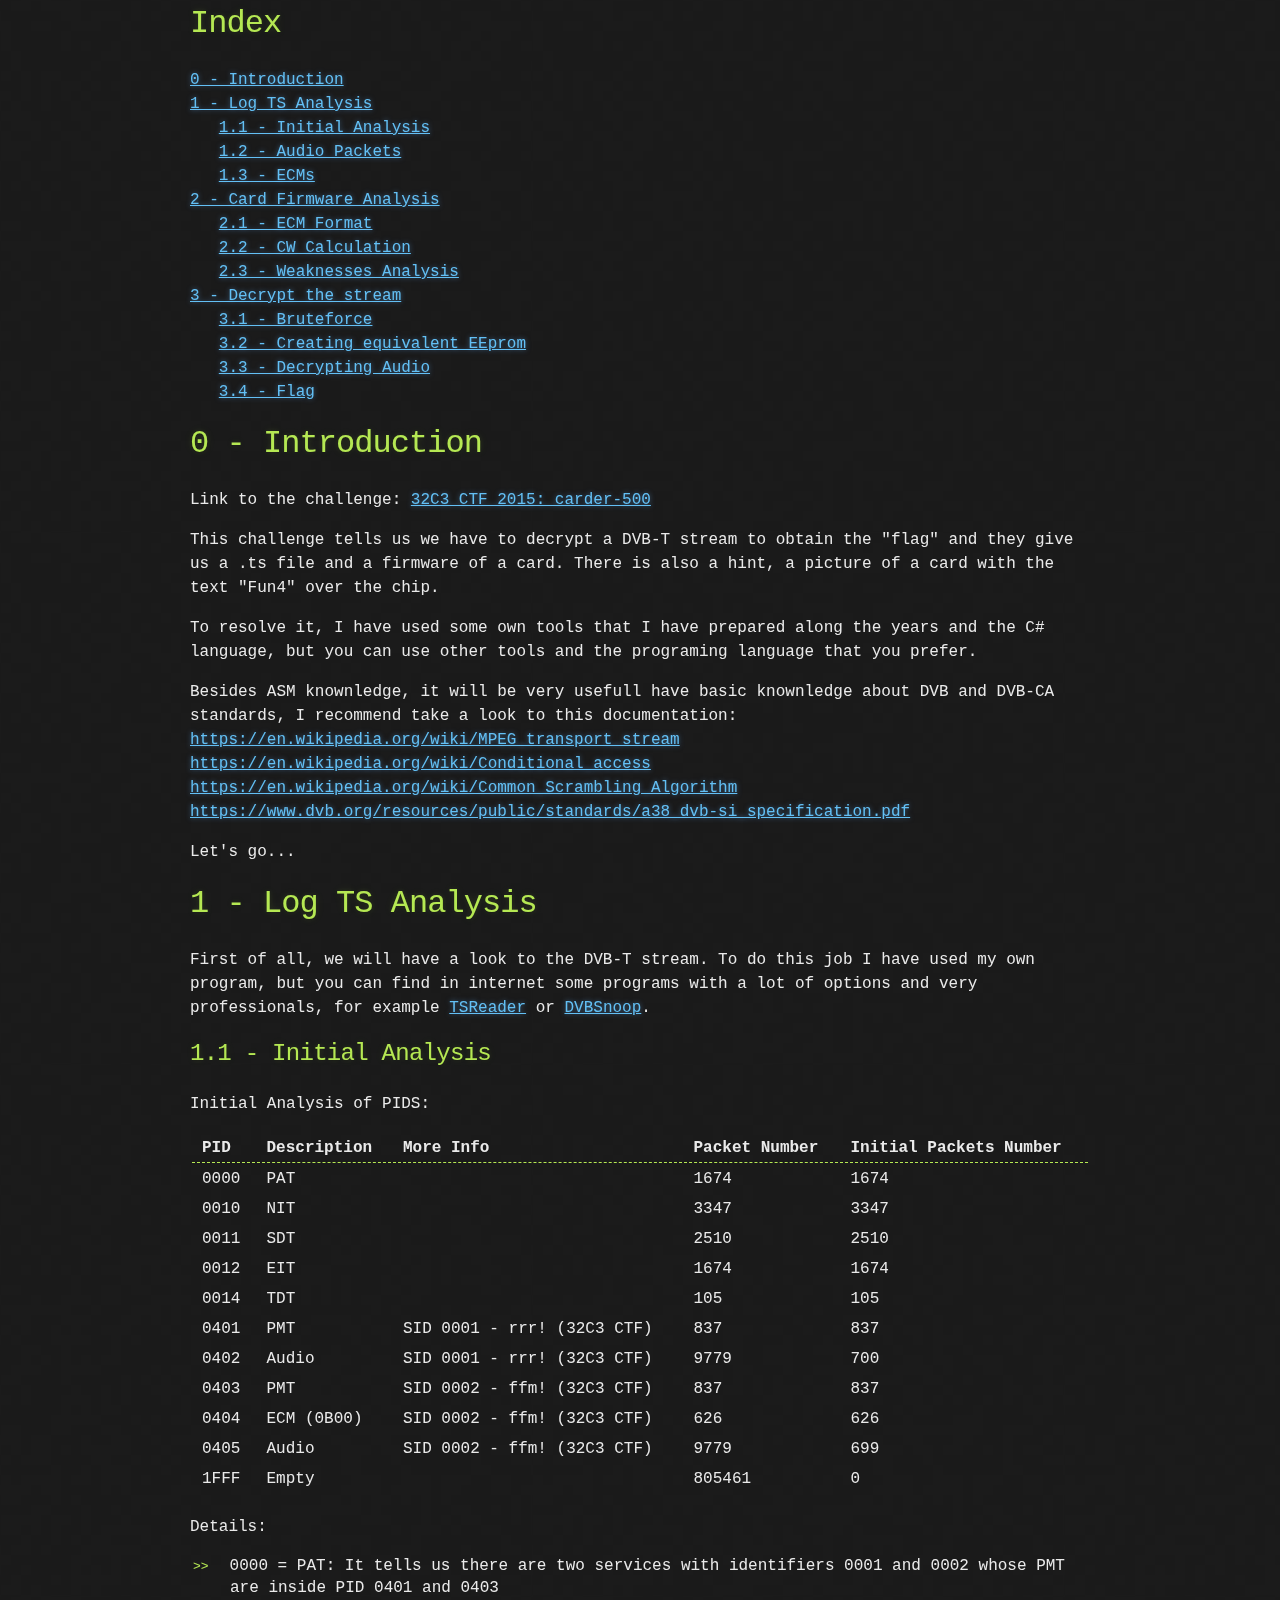
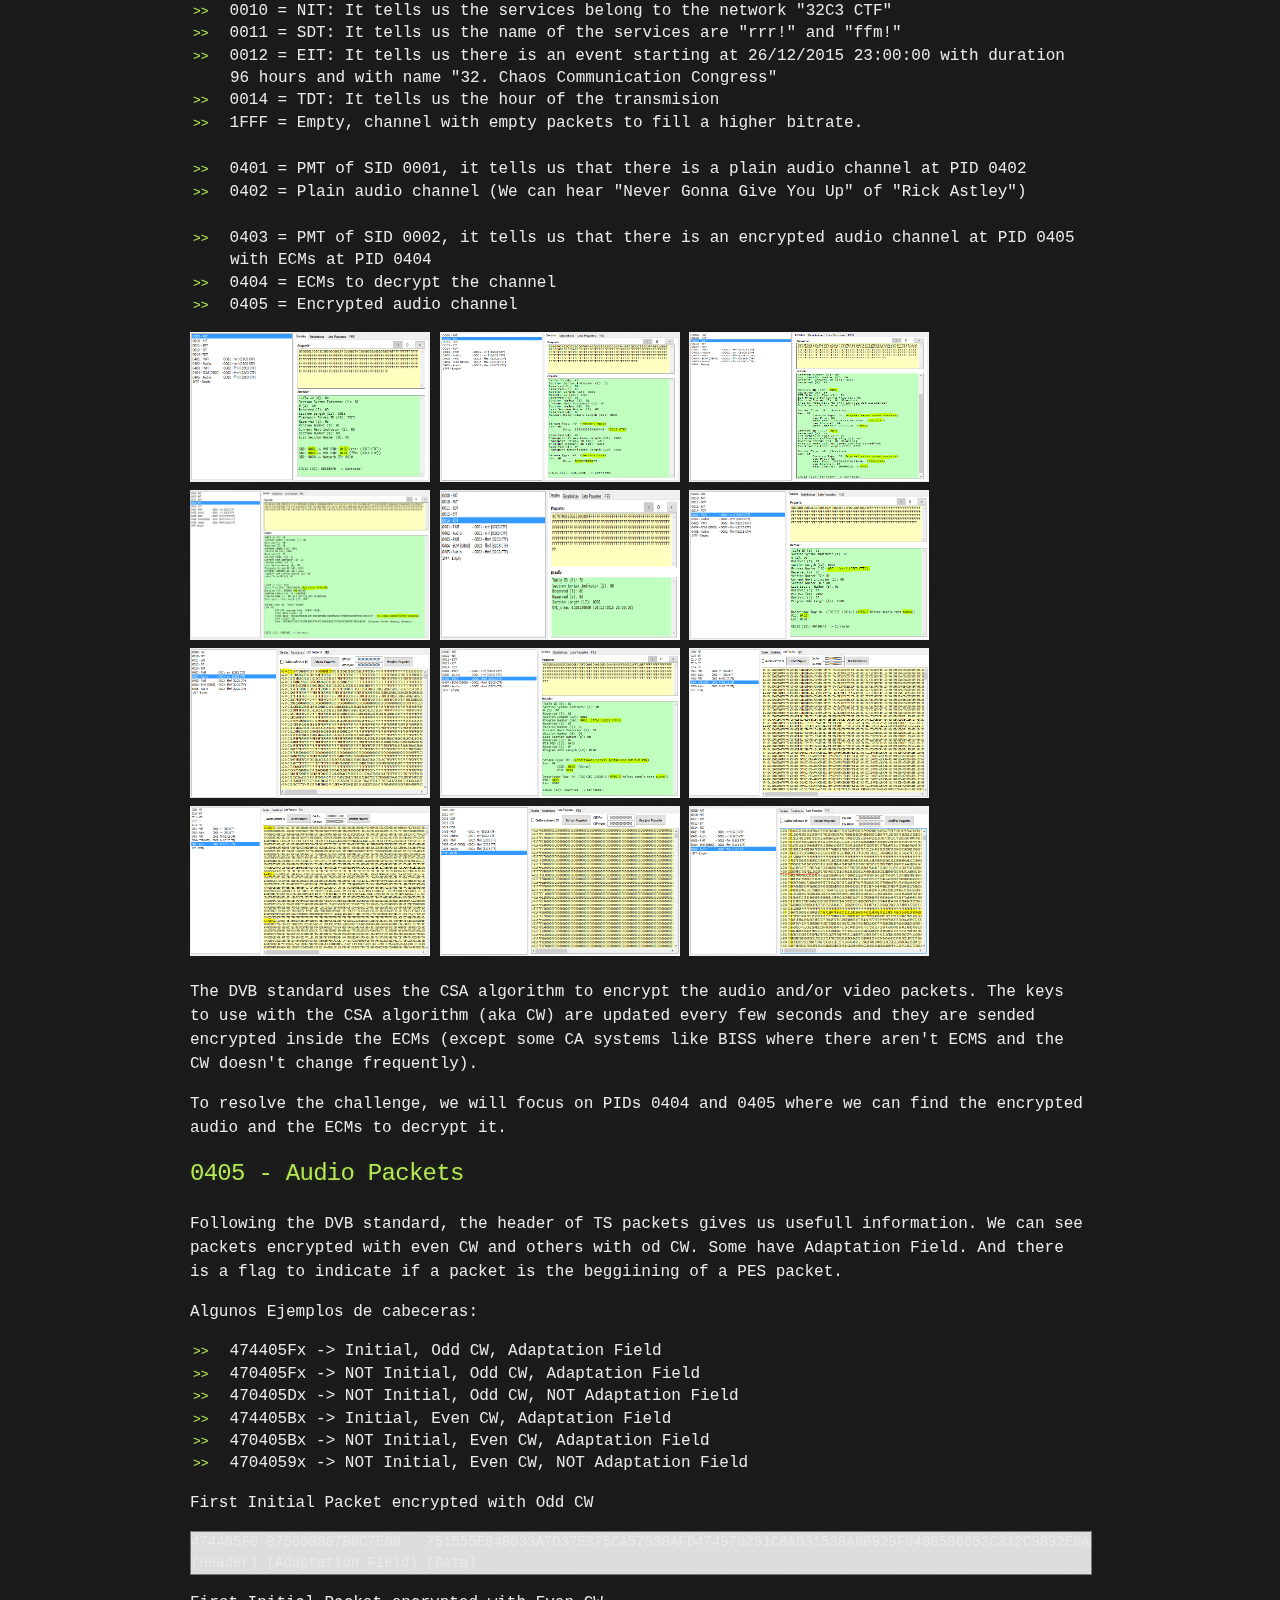
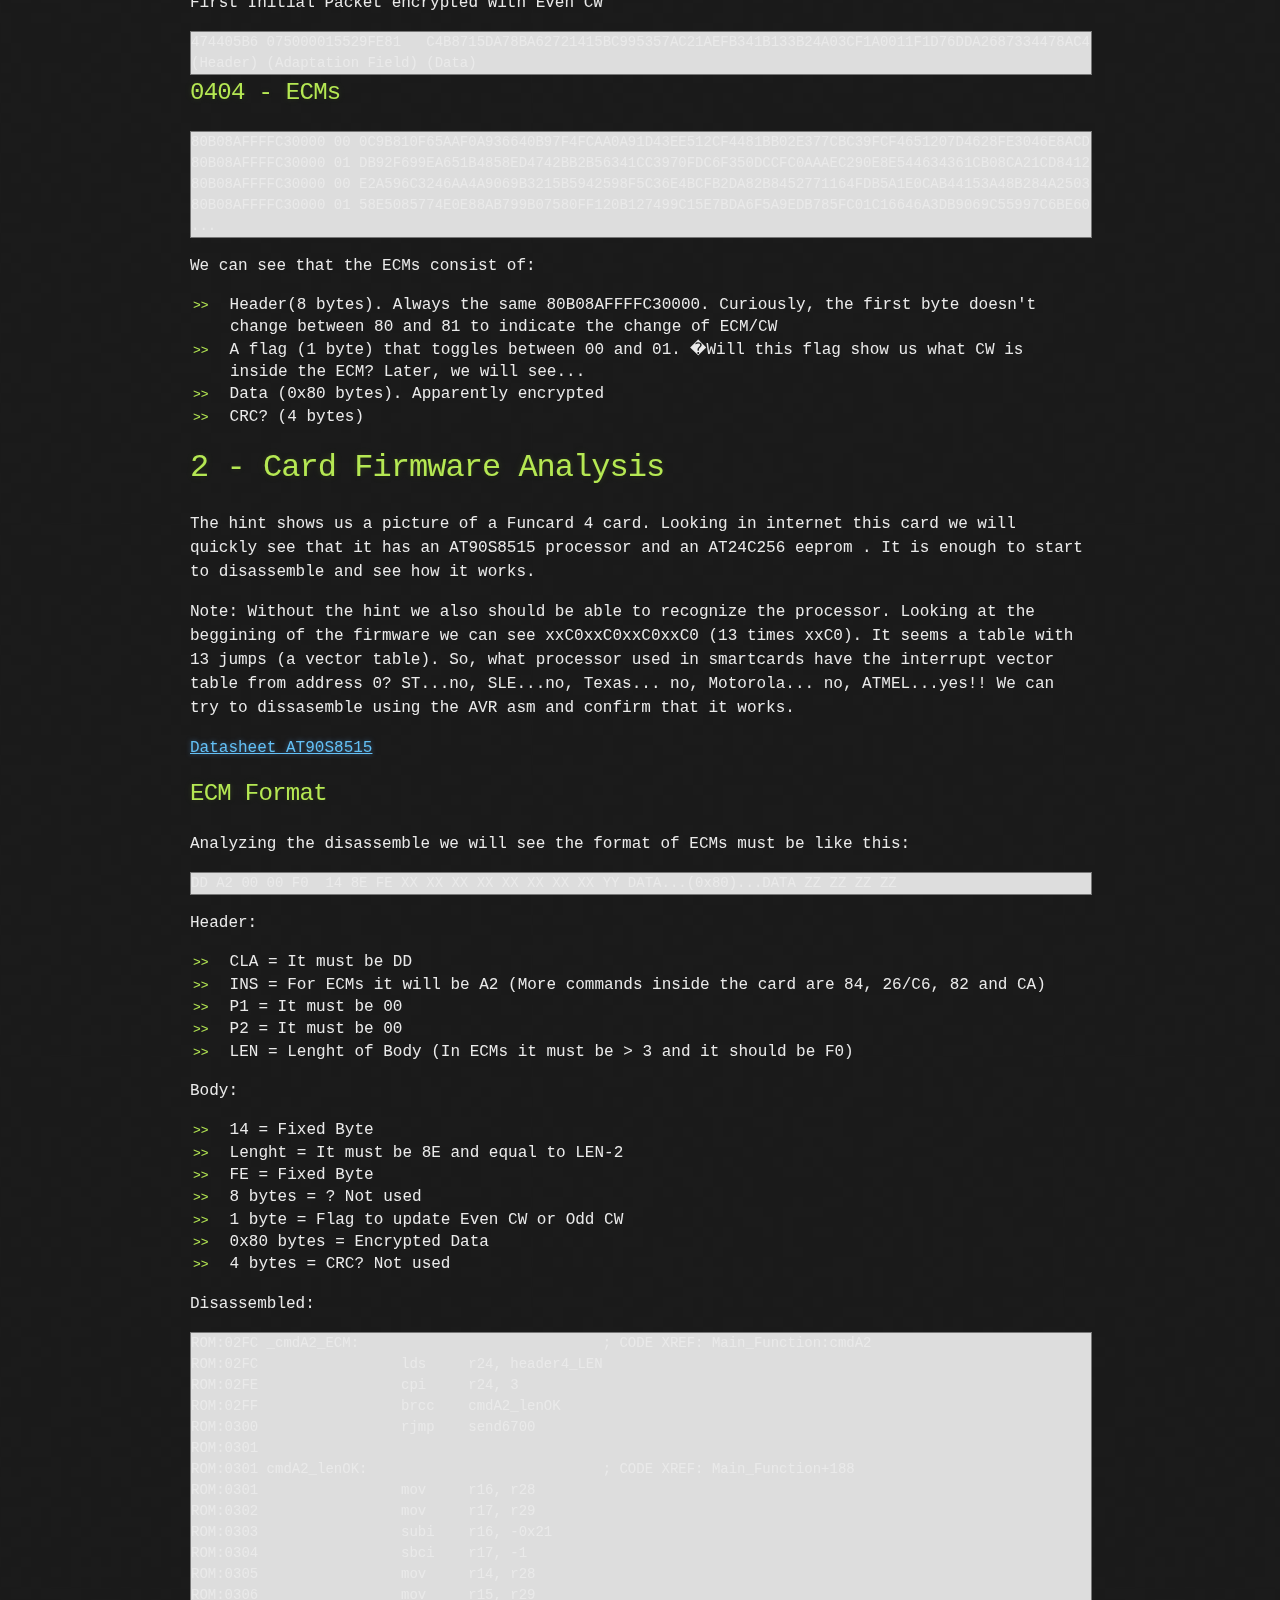
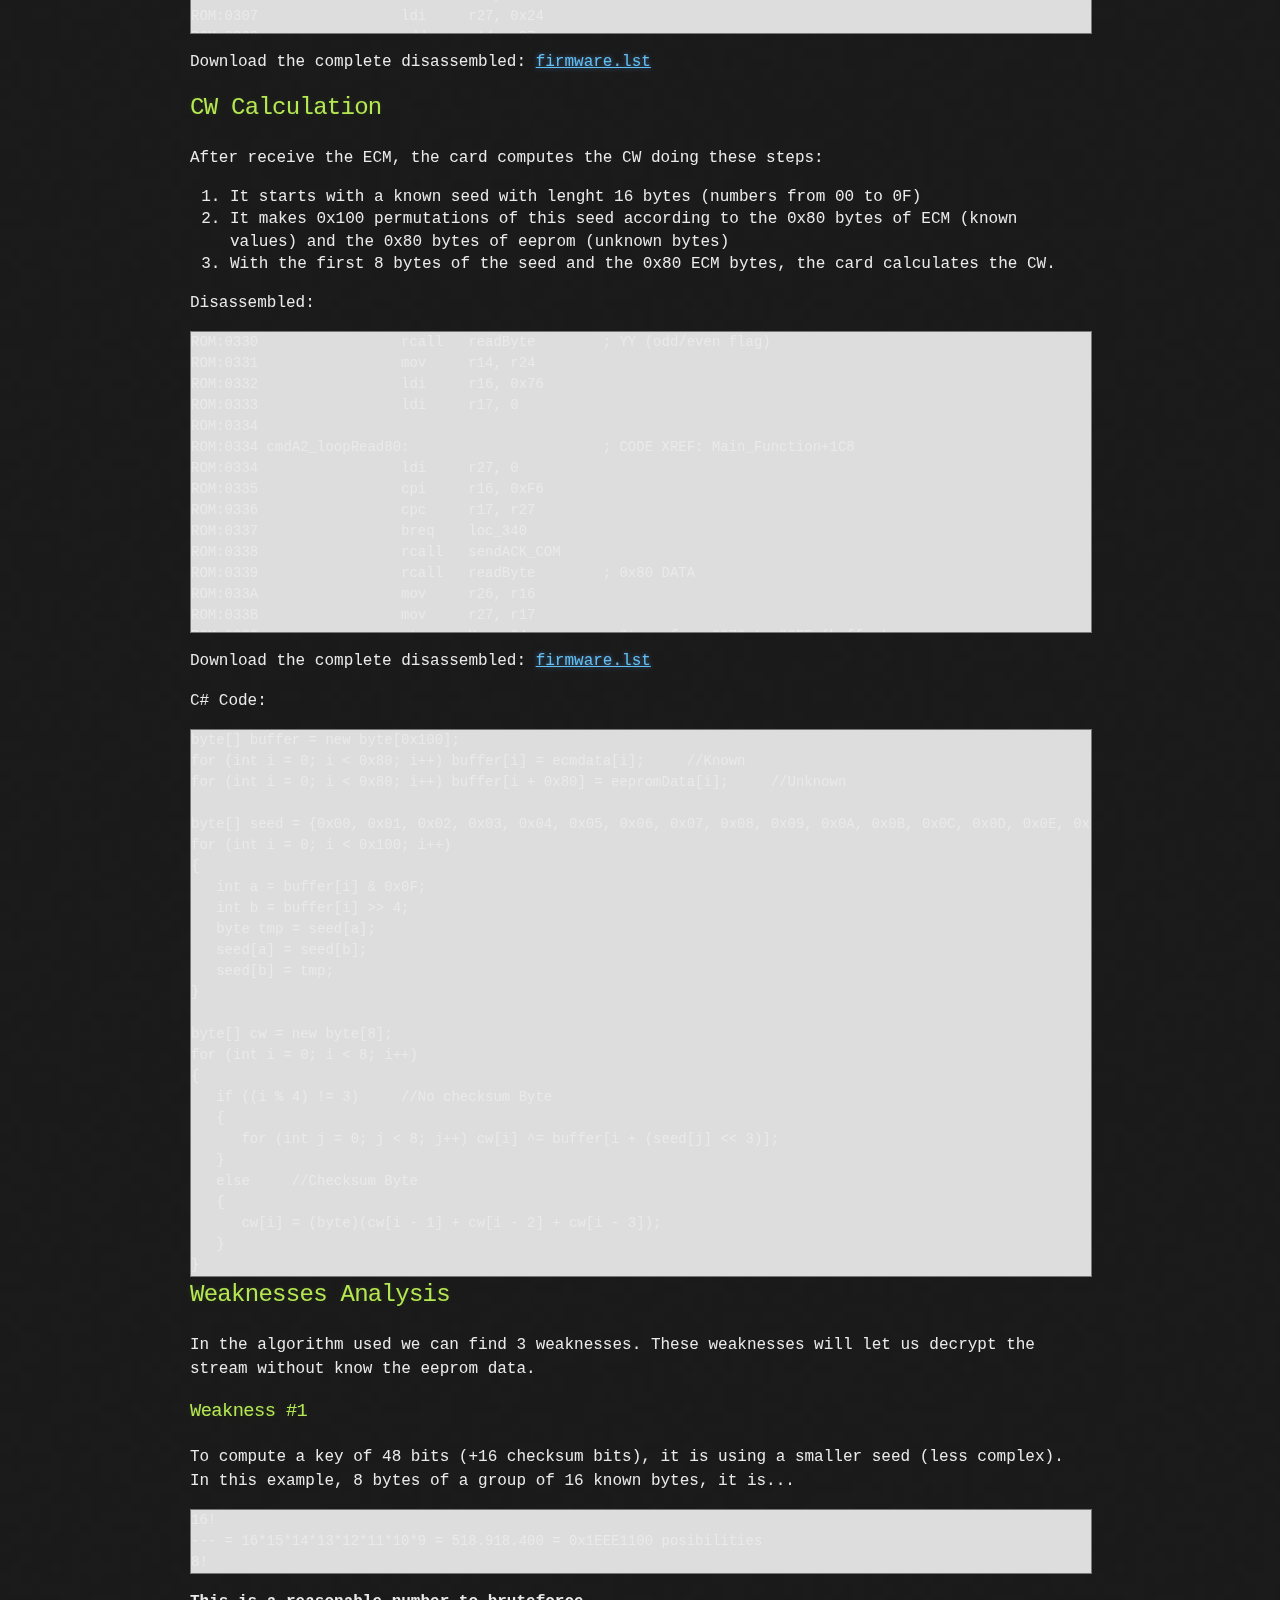
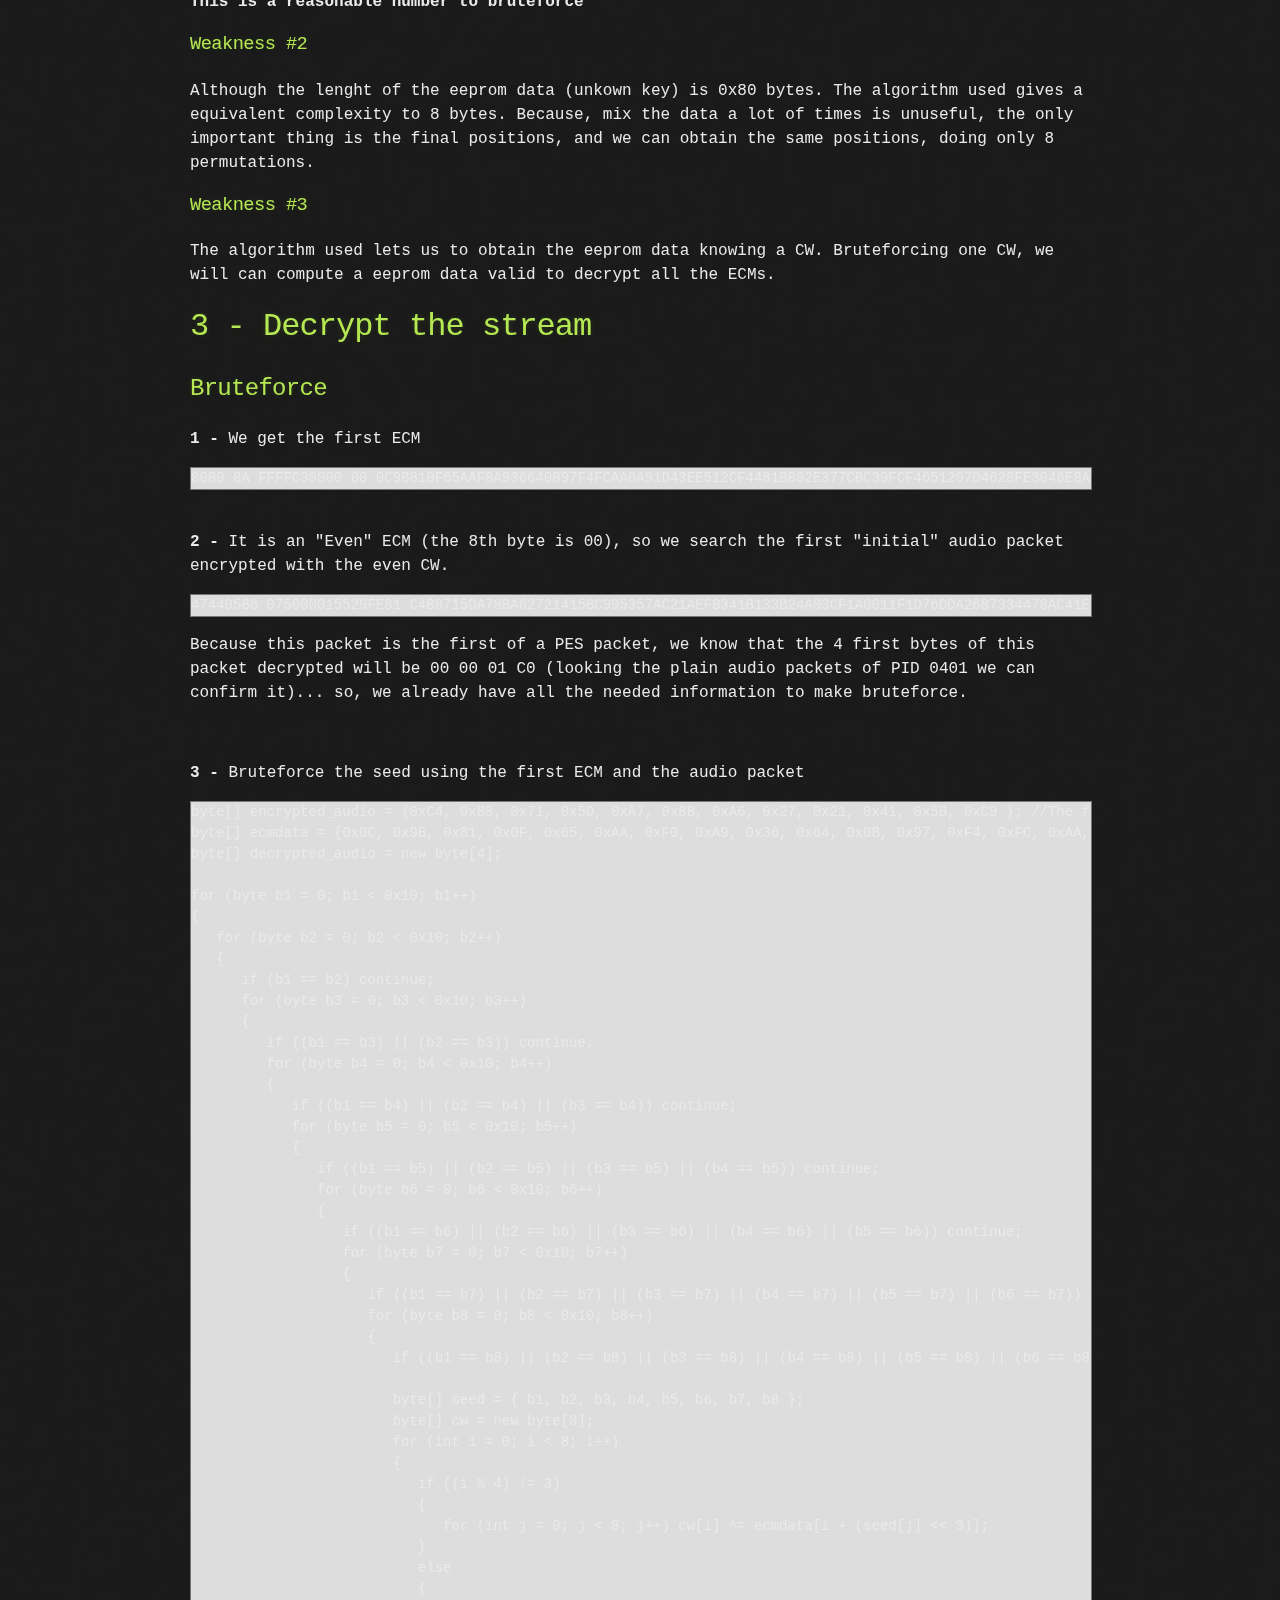
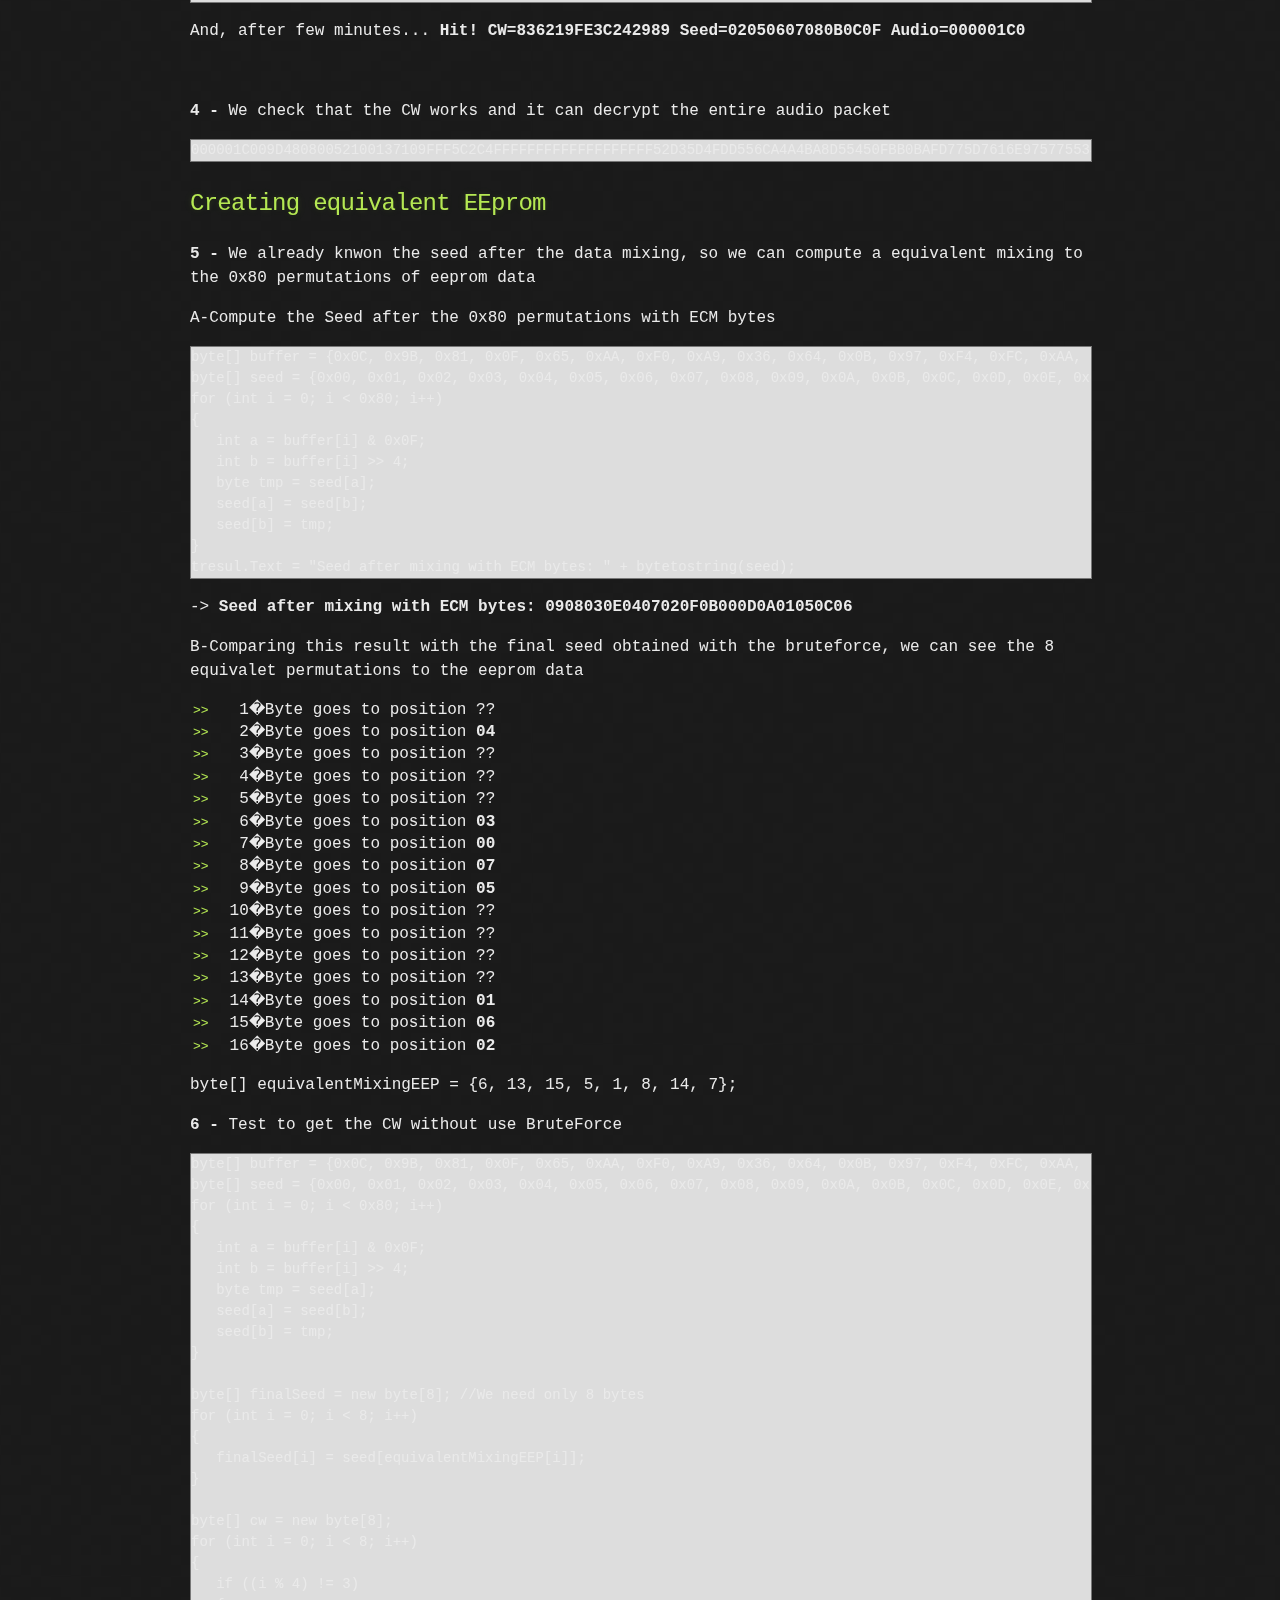
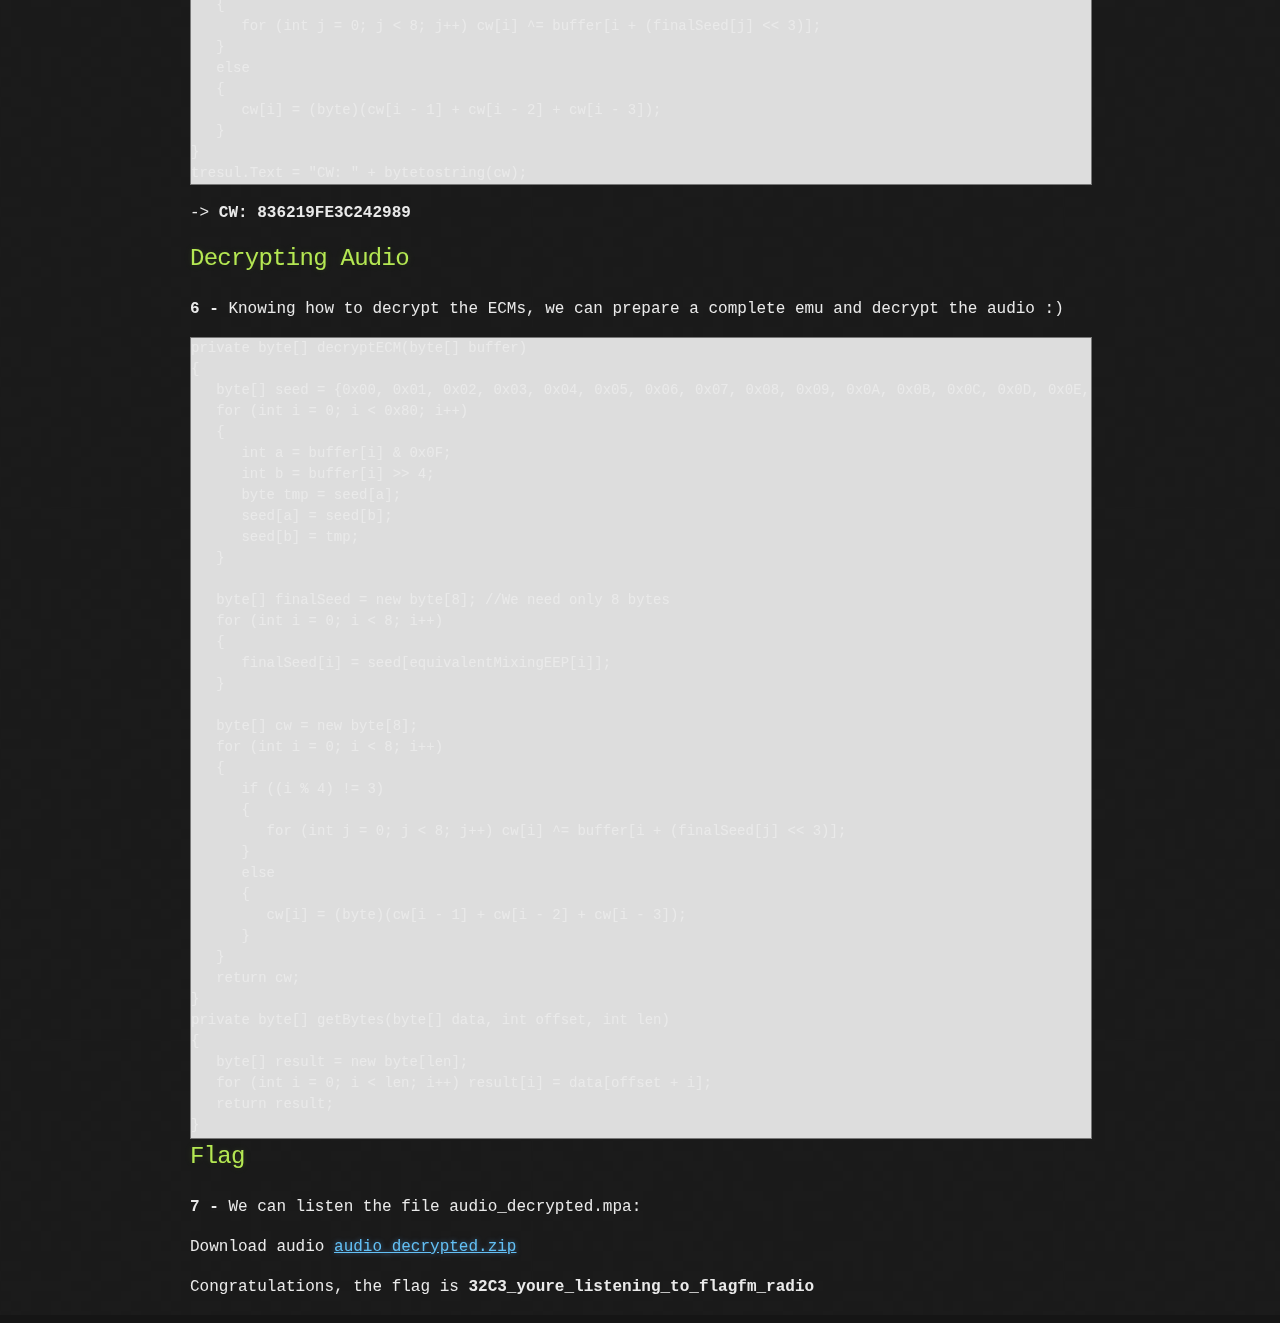
==== commit 440dc33d: "v3" ====
--- a/write-ups/32C3_CTF/carder/index.html
+++ b/write-ups/32C3_CTF/carder/index.html
@@ -1,64 +1,10 @@
 <html>
 <head>
+	<link rel="stylesheet" type="text/css" href="stylesheets/stylesheet.css" media="screen">
 	<title>Write-up: 32C3 CTF - Carder</title>
-	<style>
-		#contenido {			
-			width: 980px;
-			border: 1px solid #ddd;
-			padding: 45px;
-			font-family: Helvetica;
-			font-size: 16px;
-			color: #777;
-		}
-		h1 {
-			color: #000;
-			font-size: 24px;
-			text-decoration: underline;
-		}
-		h2 {
-			font-size: 20px;
-			text-decoration: underline;
-		}
-		h3 {
-			font-size: 16px;
-			text-decoration: underline;
-		}
-		table {
-			border-collapse: collapse;
-			color: #777;
-			margin-left: 40px;
-		}
-		th {
-			border: 1px solid #777;
-			padding: 2px 5px;
-			font-weight: bold;
-		}
-		td {
-			border: 1px solid #777;
-			padding: 2px 5px;
-			text-align: right;
-		}
-		div.code {
-			white-space: pre;
-			font-family: 'Courier New';
-			font-size: 14px;
-			background: #DDD;
-			border: 1px solid #777;
-			width: 100%;
-			overflow:auto;
-			max-height: 800px;
-		}
-		div.dis {
-			max-height: 300px !important;
-		}
-		img {
-			width: 240px; 
-			height: 150px;
-		}
-	</style>
 </head>
 <body>
-	<div id="contenido">
+	<div class="container">
 		<h1>Index</h1>
 		<p>
 		<a href="#step0">0 - Introduction</a>
@@ -765,7 +711,7 @@
 	<h2 id="step34">Flag</h2>
 	<p><b>7 - </b>We can listen the file audio_decrypted.mpa:</p>
 	<p>Download audio <a href="./archive/audio_decrypted.zip">audio_decrypted.zip</a></p>
-	<p>Congratulations, the flag is <b>32c3_youre_listening_to_flagfm_radio</b></p>
+	<p>Congratulations, the flag is <b>32C3_youre_listening_to_flagfm_radio</b></p>
 	
 	</div>
 </body>
--- a/write-ups/32C3_CTF/carder/stylesheets/stylesheet.css
+++ b/write-ups/32C3_CTF/carder/stylesheets/stylesheet.css
@@ -0,0 +1,265 @@
+body {
+  margin: 0;
+  padding: 0;
+  background: #151515 url("../images/bkg.png") 0 0;
+  color: #eaeaea;
+  font: 16px;
+  line-height: 1.5;
+  font-family: Monaco, "Bitstream Vera Sans Mono", "Lucida Console", Terminal, monospace;
+}
+
+/* General & 'Reset' Stuff */
+
+.container {
+  width: 90%;
+  max-width: 900px;
+  margin: 0 auto;
+}
+
+div.code {
+	white-space: pre;
+	font-family: 'Courier New';
+	font-size: 14px;
+	background: #DDD;
+	border: 1px solid #777;
+	width: 100%;
+	overflow:auto;
+	max-height: 800px;
+}
+div.dis {
+	max-height: 300px !important;
+}
+img {
+	width: 240px; 
+	height: 150px;
+}
+
+section {
+  display: block;
+  margin: 0 0 20px 0;
+}
+
+h1, h2, h3, h4, h5, h6 {
+  margin: 0 0 20px;
+}
+
+li {
+  line-height: 1.4 ;
+}
+
+/* Header, <header>
+   header   - container
+   h1       - project name
+   h2       - project description
+*/
+
+header {
+  background: rgba(0, 0, 0, 0.1);
+  width: 100%;
+  border-bottom: 1px dashed #b5e853;
+  padding: 20px 0;
+  margin: 0 0 40px 0;
+}
+
+header h1 {
+  font-size: 30px;
+  line-height: 1.5;
+  margin: 0 0 0 -40px;
+  font-weight: bold;
+  font-family: Monaco, "Bitstream Vera Sans Mono", "Lucida Console", Terminal, monospace;
+  color: #b5e853;
+  text-shadow: 0 1px 1px rgba(0, 0, 0, 0.1),
+               0 0 5px rgba(181, 232, 83, 0.1),
+               0 0 10px rgba(181, 232, 83, 0.1);
+  letter-spacing: -1px;
+  -webkit-font-smoothing: antialiased;
+}
+
+header h1:before {
+  content: "./ ";
+  font-size: 24px;
+}
+
+header h2 {
+  font-size: 18px;
+  font-weight: 300;
+  color: #666;
+}
+
+#downloads .btn {
+  display: inline-block;
+  text-align: center;
+  margin: 0;
+}
+
+/* Main Content
+*/
+
+#main_content {
+  width: 100%;
+  -webkit-font-smoothing: antialiased;
+}
+section img {
+  max-width: 100%
+}
+
+h1, h2, h3, h4, h5, h6 {
+  font-weight: normal;
+  font-family: Monaco, "Bitstream Vera Sans Mono", "Lucida Console", Terminal, monospace;
+  color: #b5e853;
+  letter-spacing: -0.03em;
+  text-shadow: 0 1px 1px rgba(0, 0, 0, 0.1),
+               0 0 5px rgba(181, 232, 83, 0.1),
+               0 0 10px rgba(181, 232, 83, 0.1);
+}
+
+#main_content h1 {
+  font-size: 30px;
+}
+
+#main_content h2 {
+  font-size: 24px;
+}
+
+#main_content h3 {
+  font-size: 18px;
+}
+
+#main_content h4 {
+  font-size: 14px;
+}
+
+#main_content h5 {
+  font-size: 12px;
+  text-transform: uppercase;
+  margin: 0 0 5px 0;
+}
+
+#main_content h6 {
+  font-size: 12px;
+  text-transform: uppercase;
+  color: #999;
+  margin: 0 0 5px 0;
+}
+
+dt {
+  font-style: italic;
+  font-weight: bold;
+}
+
+ul li {
+  list-style: none;
+}
+
+ul li:before {
+  content: ">>";
+  font-family: Monaco, "Bitstream Vera Sans Mono", "Lucida Console", Terminal, monospace;
+  font-size: 13px;
+  color: #b5e853;
+  margin-left: -37px;
+  margin-right: 21px;
+  line-height: 16px;
+}
+
+blockquote {
+  color: #aaa;
+  padding-left: 10px;
+  border-left: 1px dotted #666;
+}
+
+pre {
+  background: rgba(0, 0, 0, 0.9);
+  border: 1px solid rgba(255, 255, 255, 0.15);
+  padding: 10px;
+  font-size: 14px;
+  color: #b5e853;
+  border-radius: 2px;
+  -moz-border-radius: 2px;
+  -webkit-border-radius: 2px;
+  text-wrap: normal;
+  overflow: auto;
+  overflow-y: hidden;
+}
+
+table {
+  width: 100%;
+  margin: 0 0 20px 0;
+}
+
+th {
+  text-align: left;
+  border-bottom: 1px dashed #b5e853;
+  padding: 5px 10px;
+}
+
+td {
+  padding: 5px 10px;
+}
+
+hr {
+  height: 0;
+  border: 0;
+  border-bottom: 1px dashed #b5e853;
+  color: #b5e853;
+}
+
+/* Buttons
+*/
+
+.btn {
+  display: inline-block;
+  background: -webkit-linear-gradient(top, rgba(40, 40, 40, 0.3), rgba(35, 35, 35, 0.3) 50%, rgba(10, 10, 10, 0.3) 50%, rgba(0, 0, 0, 0.3));
+  padding: 8px 18px;
+  border-radius: 50px;
+  border: 2px solid rgba(0, 0, 0, 0.7);
+  border-bottom: 2px solid rgba(0, 0, 0, 0.7);
+  border-top: 2px solid rgba(0, 0, 0, 1);
+  color: rgba(255, 255, 255, 0.8);
+  font-family: Helvetica, Arial, sans-serif;
+  font-weight: bold;
+  font-size: 13px;
+  text-decoration: none;
+  text-shadow: 0 -1px 0 rgba(0, 0, 0, 0.75);
+  box-shadow: inset 0 1px 0 rgba(255, 255, 255, 0.05);
+}
+
+.btn:hover {
+  background: -webkit-linear-gradient(top, rgba(40, 40, 40, 0.6), rgba(35, 35, 35, 0.6) 50%, rgba(10, 10, 10, 0.8) 50%, rgba(0, 0, 0, 0.8));
+}
+
+.btn .icon {
+  display: inline-block;
+  width: 16px;
+  height: 16px;
+  margin: 1px 8px 0 0;
+  float: left;
+}
+
+.btn-github .icon {
+  opacity: 0.6;
+  background: url("../images/blacktocat.png") 0 0 no-repeat;
+}
+
+/* Links
+   a, a:hover, a:visited
+*/
+
+a {
+  color: #63c0f5;
+  text-shadow: 0 0 5px rgba(104, 182, 255, 0.5);
+}
+
+/* Clearfix */
+
+.cf:before, .cf:after {
+  content:"";
+  display:table;
+}
+
+.cf:after {
+  clear:both;
+}
+
+.cf {
+  zoom:1;
+}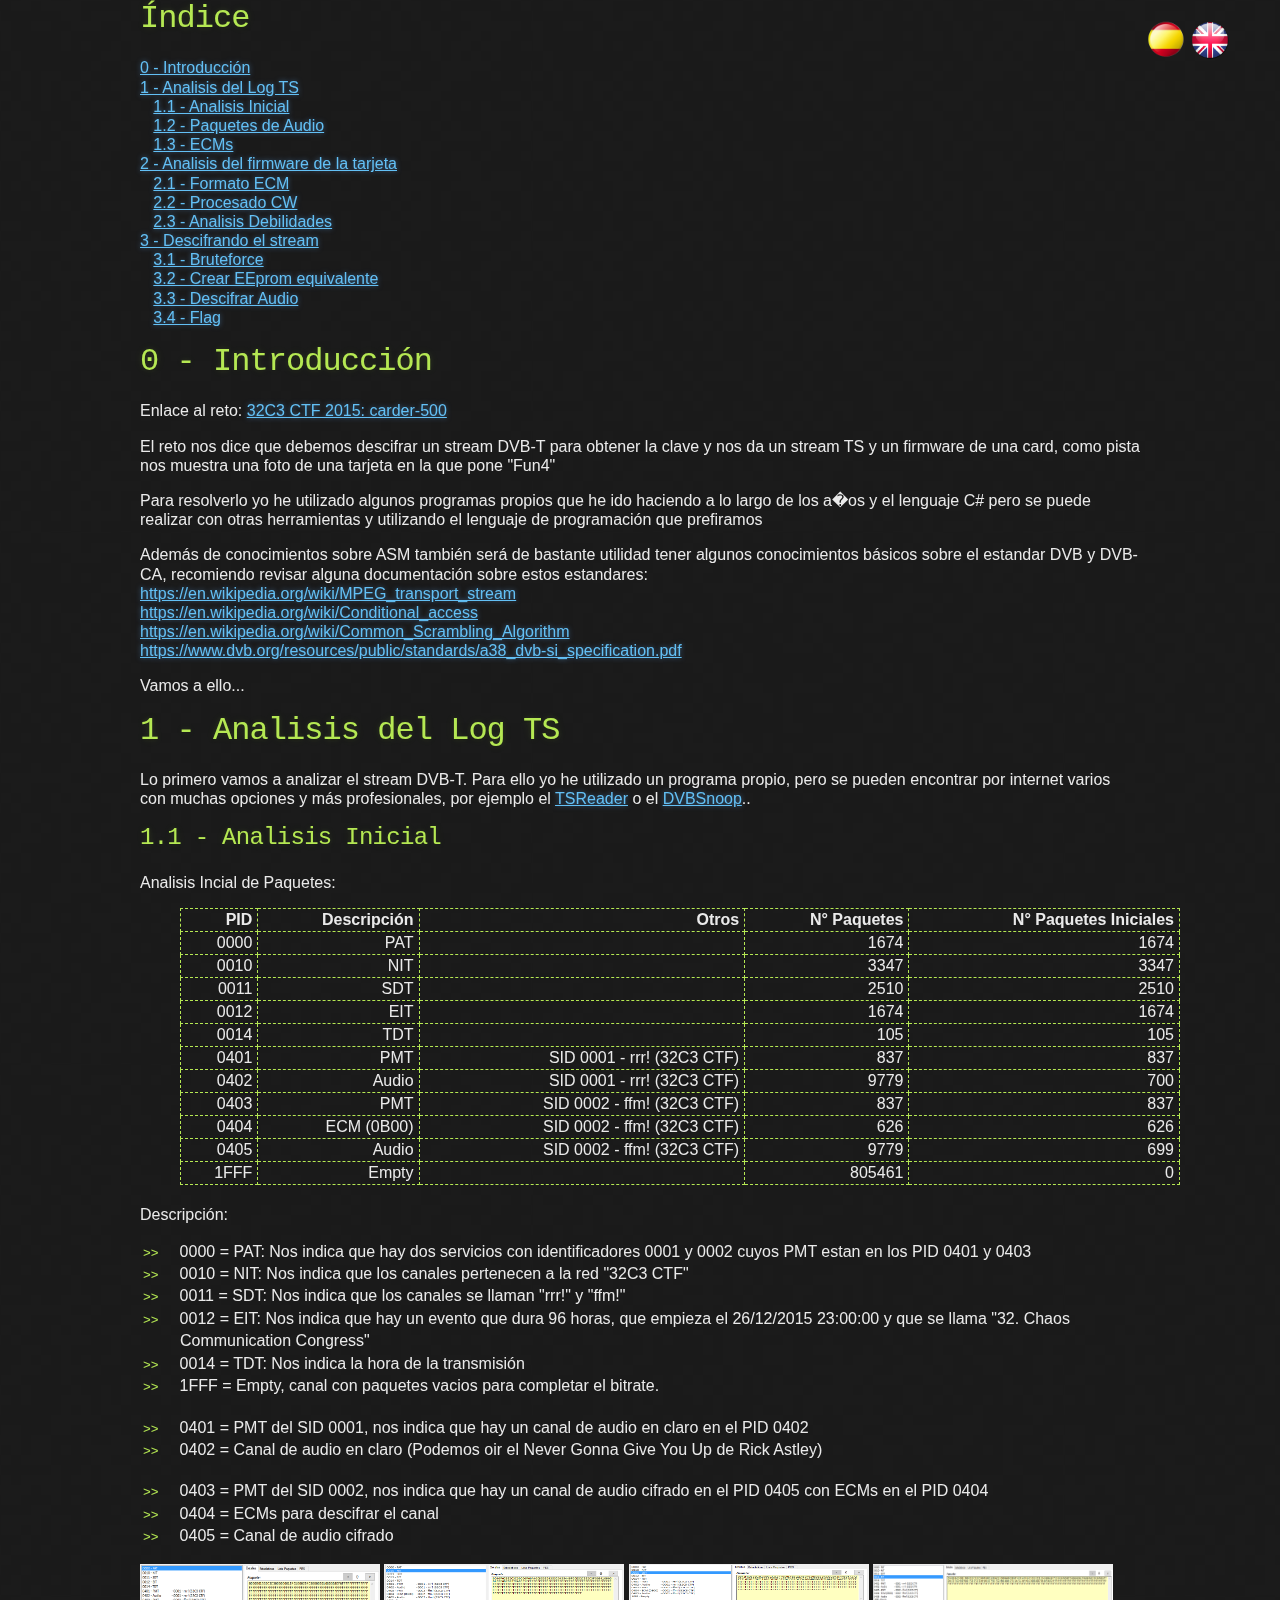
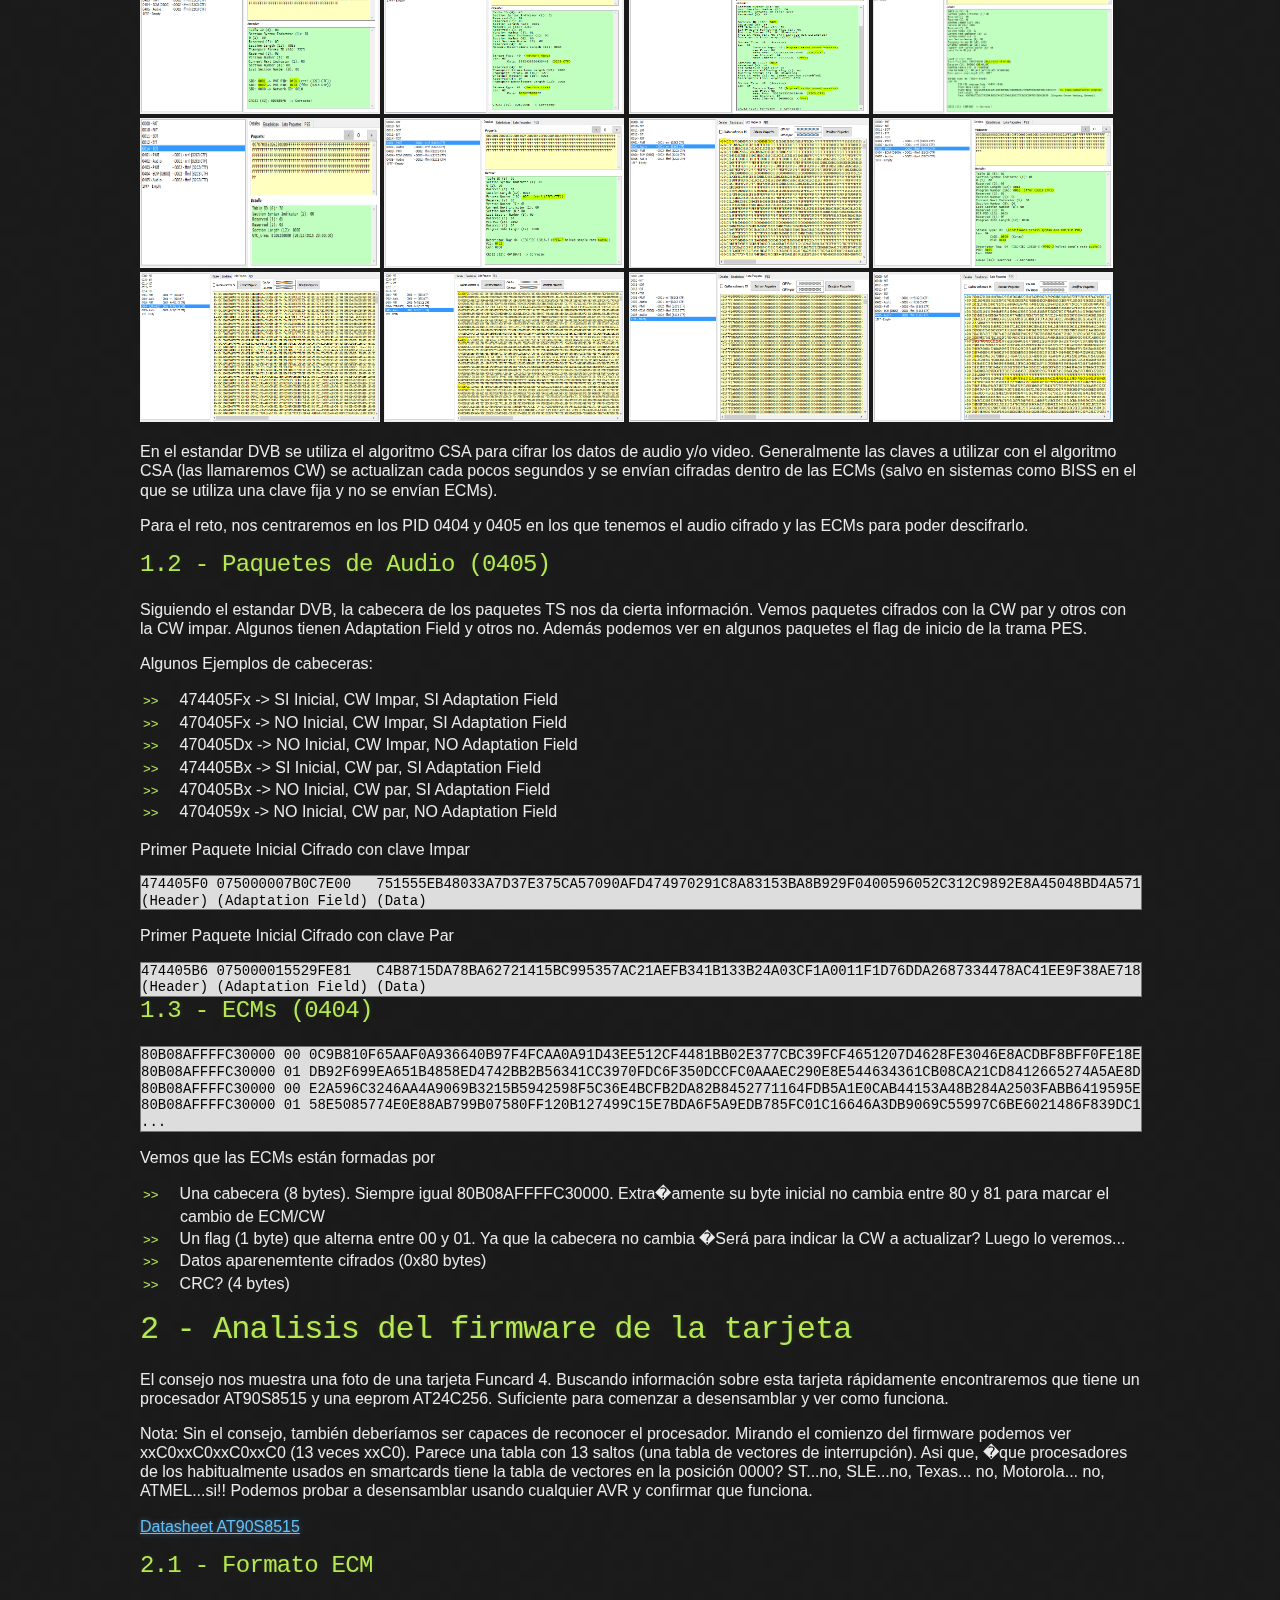
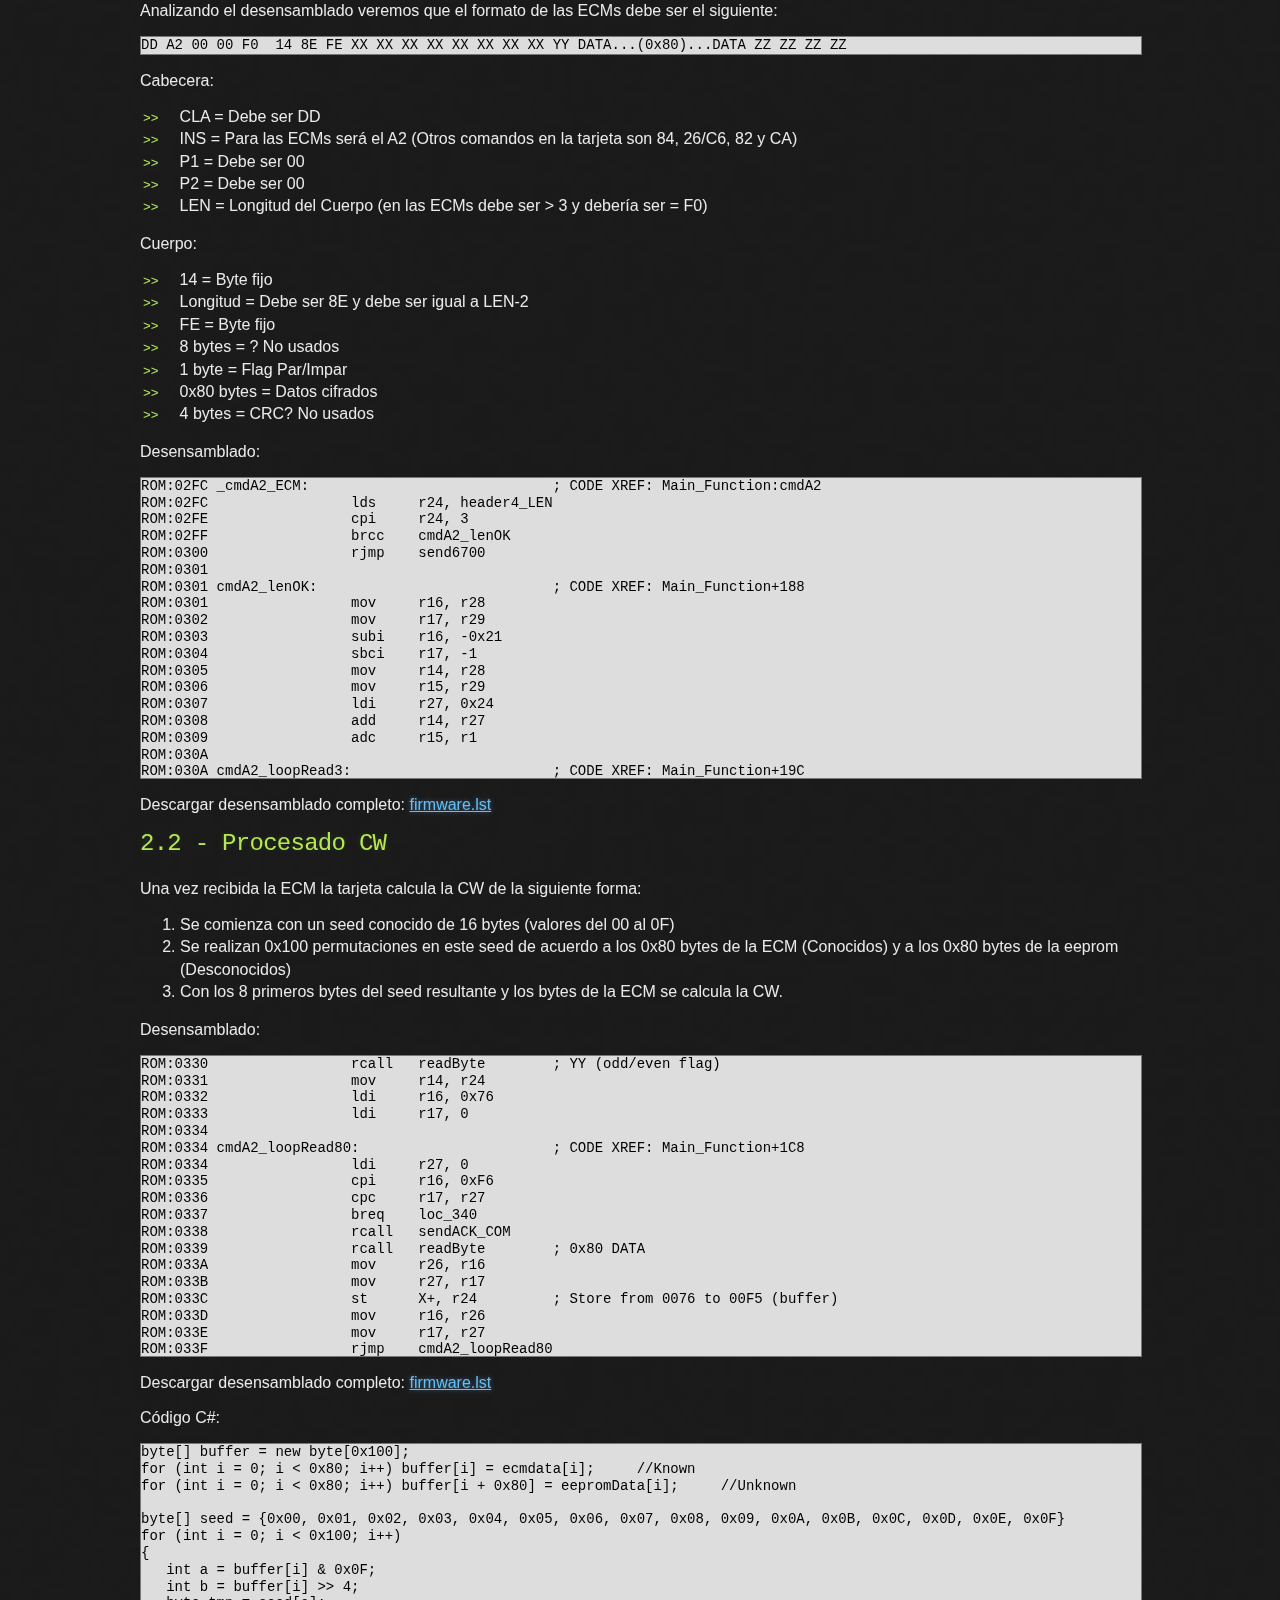
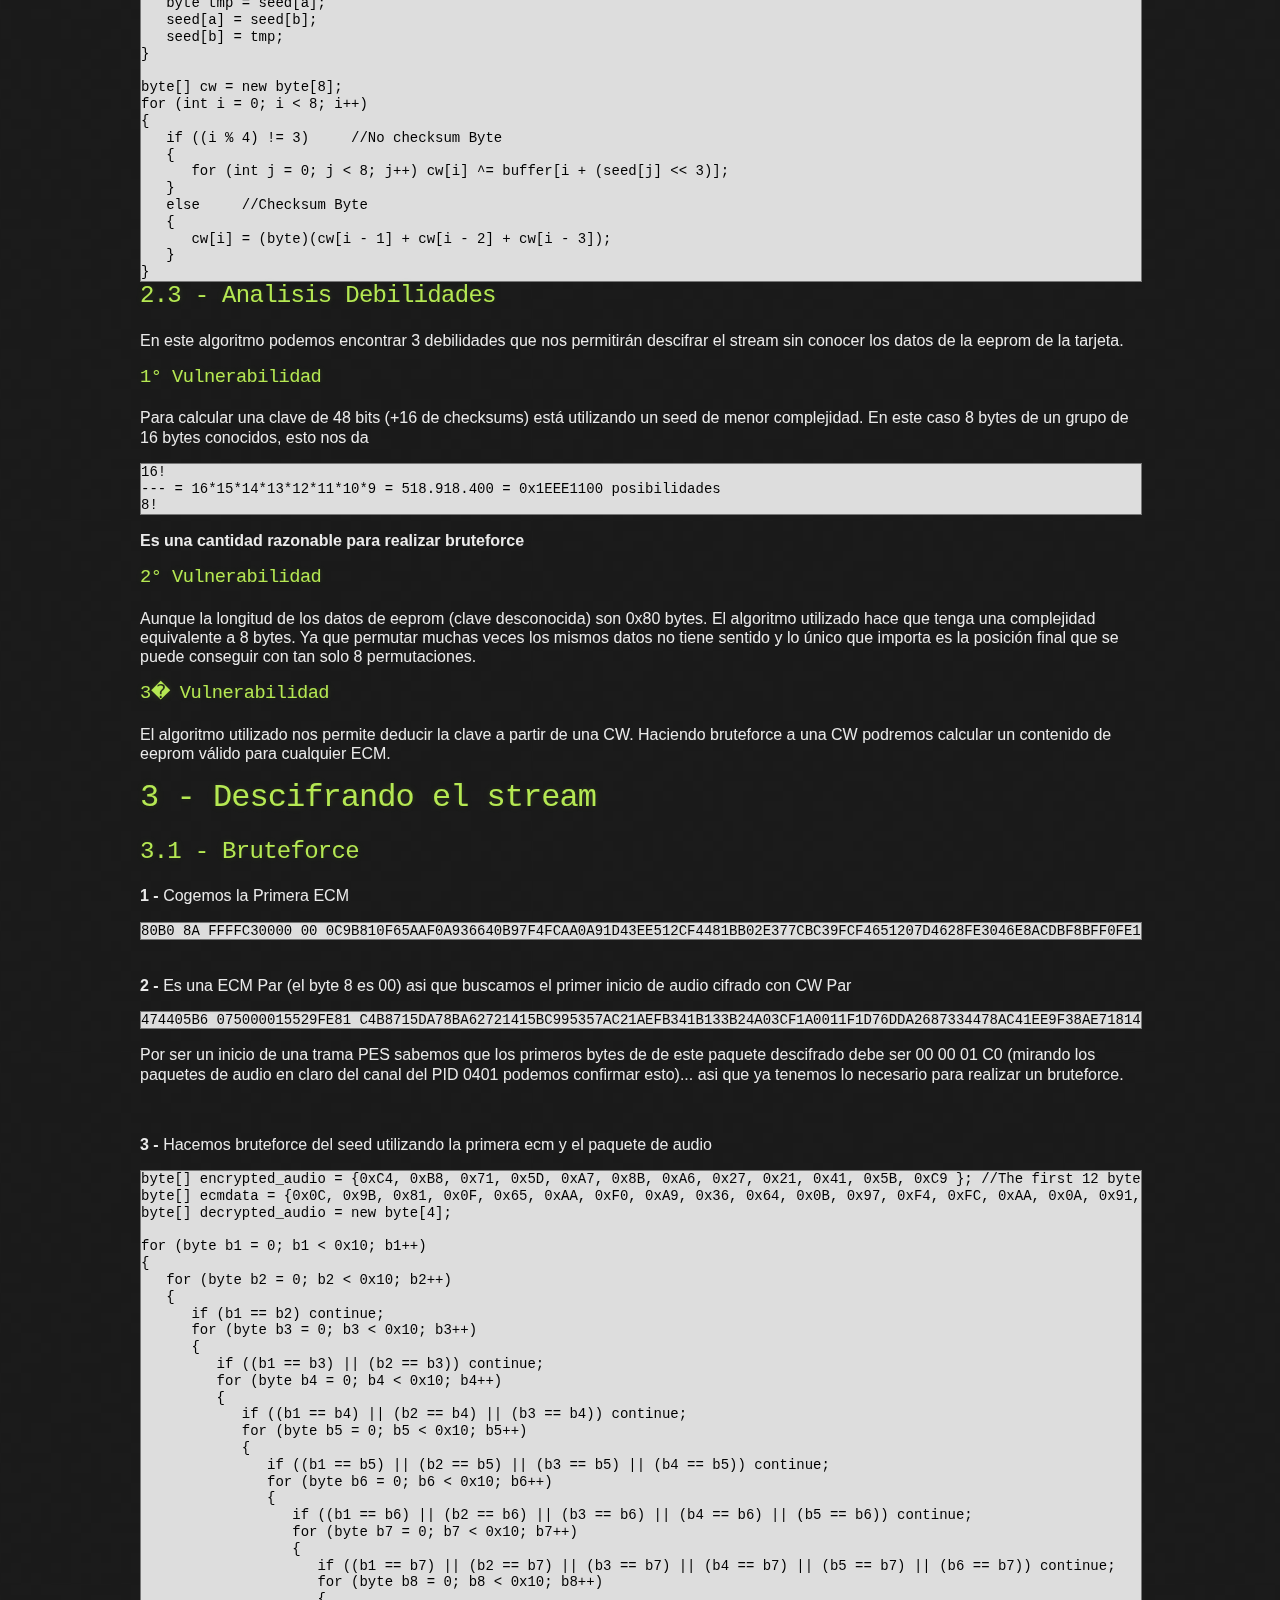
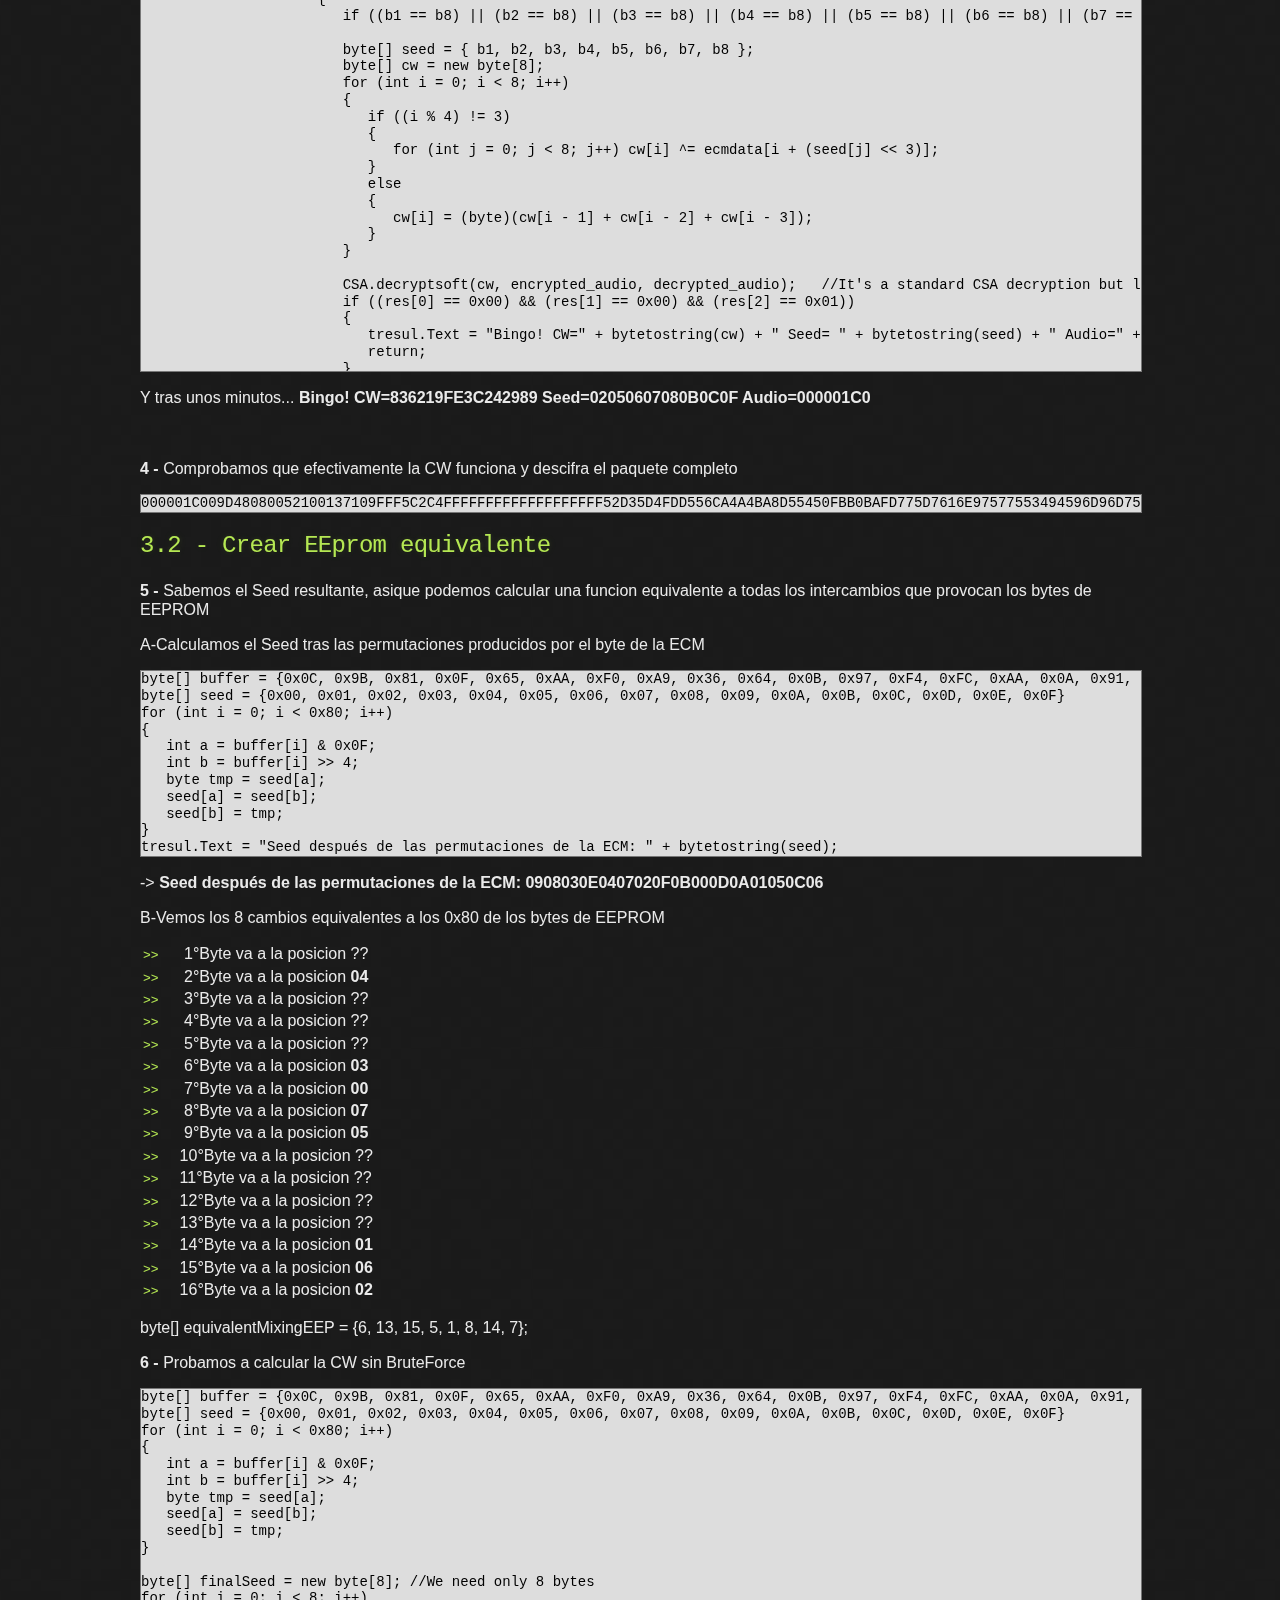
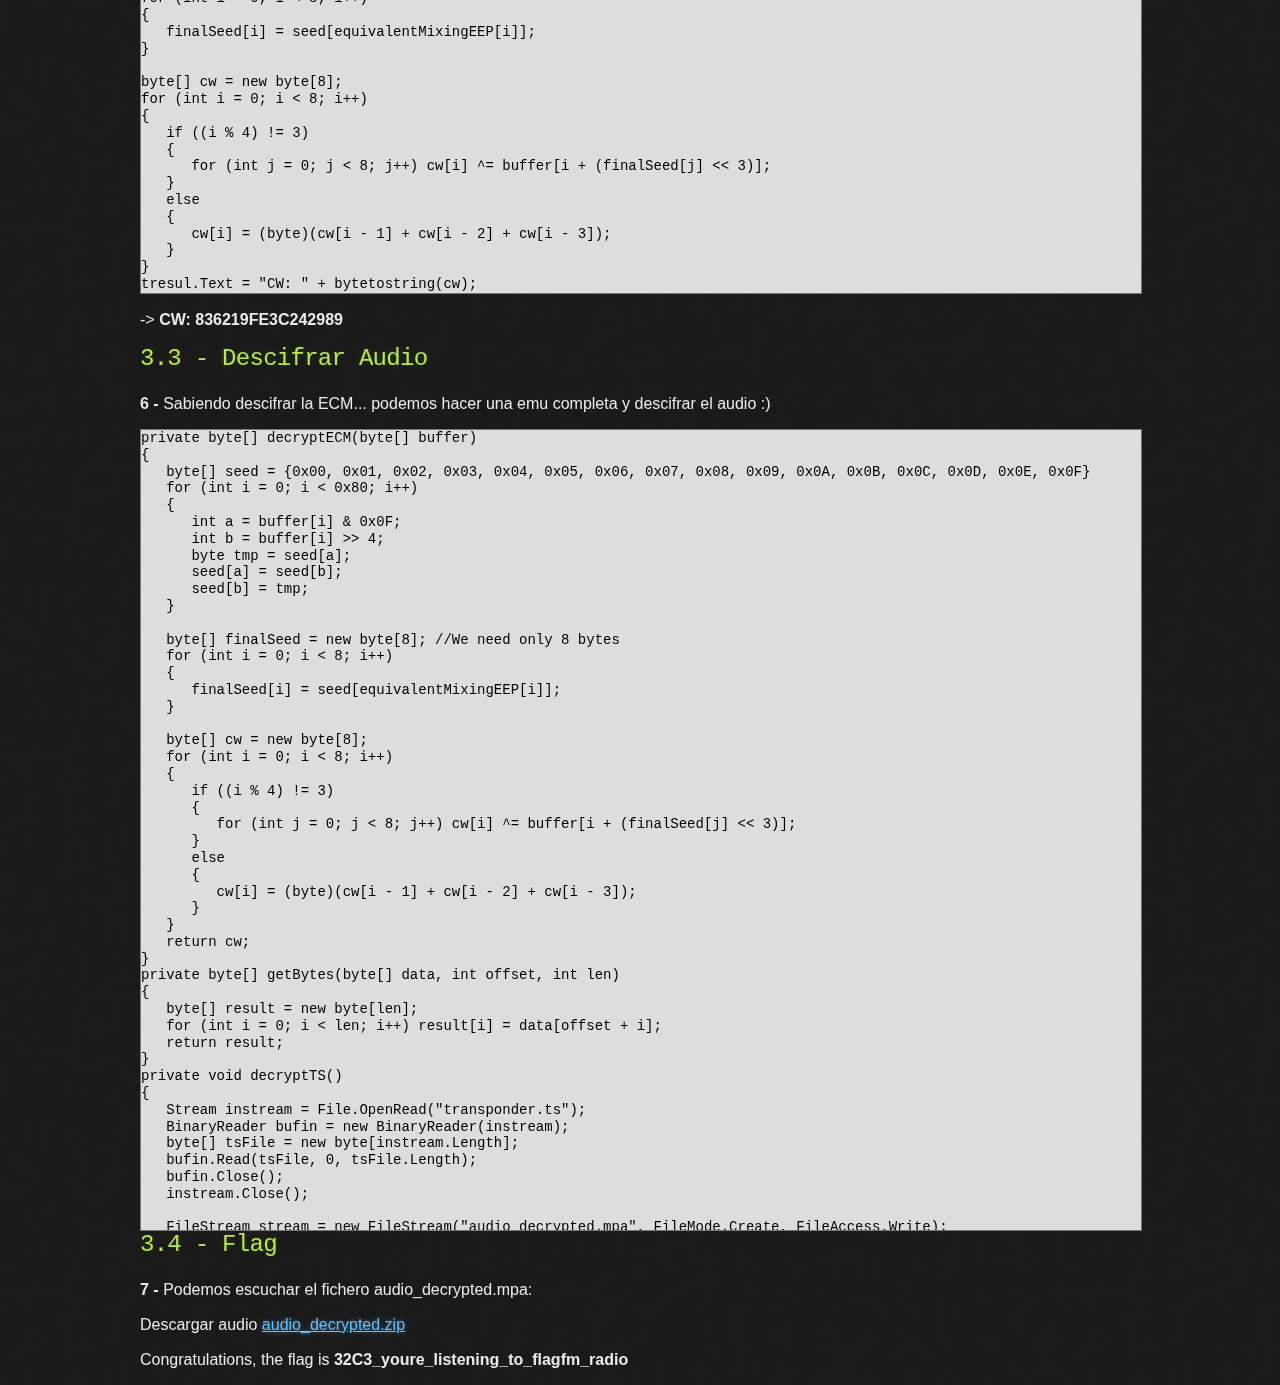
==== commit 81a61e96: "writeup 32C3CTF carder v4" ====
--- a/write-ups/32C3_CTF/carder/index.html
+++ b/write-ups/32C3_CTF/carder/index.html
@@ -4,45 +4,49 @@
 	<title>Write-up: 32C3 CTF - Carder</title>
 </head>
 <body>
+	<div class="idiomas">
+		<a href="./index.html"><img src="./images/es.png"></a>
+		<a href="./index_en.html"><img src="./images/en.png"></a>
+	</div>
 	<div class="container">
-		<h1>Index</h1>
+		<h1>&Iacute;ndice</h1>
 		<p>
-		<a href="#step0">0 - Introduction</a>
-		<br><a href="#step1">1 - Log TS Analysis</a>
-		<br>&nbsp;&nbsp;&nbsp;<a href="#step11">1.1 - Initial Analysis</a>
-		<br>&nbsp;&nbsp;&nbsp;<a href="#step12">1.2 - Audio Packets</a>
+		<a href="#step0">0 - Introducci&oacute;n</a>
+		<br><a href="#step1">1 - Analisis del Log TS</a>
+		<br>&nbsp;&nbsp;&nbsp;<a href="#step11">1.1 - Analisis Inicial</a>
+		<br>&nbsp;&nbsp;&nbsp;<a href="#step12">1.2 - Paquetes de Audio</a>
 		<br>&nbsp;&nbsp;&nbsp;<a href="#step13">1.3 - ECMs</a>
-		<br><a href="#step2">2 - Card Firmware Analysis</a>
-		<br>&nbsp;&nbsp;&nbsp;<a href="#step21">2.1 - ECM Format</a>
-		<br>&nbsp;&nbsp;&nbsp;<a href="#step22">2.2 - CW Calculation</a>
-		<br>&nbsp;&nbsp;&nbsp;<a href="#step23">2.3 - Weaknesses Analysis</a>
-		<br><a href="#step3">3 - Decrypt the stream</a>
+		<br><a href="#step2">2 - Analisis del firmware de la tarjeta</a>
+		<br>&nbsp;&nbsp;&nbsp;<a href="#step21">2.1 - Formato ECM</a>
+		<br>&nbsp;&nbsp;&nbsp;<a href="#step22">2.2 - Procesado CW</a>
+		<br>&nbsp;&nbsp;&nbsp;<a href="#step23">2.3 - Analisis Debilidades</a>
+		<br><a href="#step3">3 - Descifrando el stream</a>
 		<br>&nbsp;&nbsp;&nbsp;<a href="#step31">3.1 - Bruteforce</a>
-		<br>&nbsp;&nbsp;&nbsp;<a href="#step32">3.2 - Creating equivalent EEprom</a>
-		<br>&nbsp;&nbsp;&nbsp;<a href="#step33">3.3 - Decrypting Audio</a>
+		<br>&nbsp;&nbsp;&nbsp;<a href="#step32">3.2 - Crear EEprom equivalente</a>
+		<br>&nbsp;&nbsp;&nbsp;<a href="#step33">3.3 - Descifrar Audio</a>
 		<br>&nbsp;&nbsp;&nbsp;<a href="#step34">3.4 - Flag</a>
 		</p>
 			
 		
-		<h1 id="step0">0 - Introduction</h1>
-		<p>Link to the challenge: <a href="https://github.com/ctfs/write-ups-2015/tree/master/32c3-ctf-2015/reversing/carder-500">32C3 CTF 2015: carder-500</a></p>
-		<p>This challenge tells us we have to decrypt a DVB-T stream to obtain the "flag" and they give us a .ts file and a firmware of a card. There is also a hint, a picture of a card with the text "Fun4" over the chip.</p>
-		<p>To resolve it, I have used some own tools that I have prepared along the years and the C# language, but you can use other tools and the programing language that you prefer.</p>
-		<p>Besides ASM knownledge, it will be very usefull have basic knownledge about DVB and DVB-CA standards, I recommend take a look to this documentation:<br>
+		<h1 id="step0">0 - Introducci&oacute;n</h1>
+		<p>Enlace al reto: <a href="https://github.com/ctfs/write-ups-2015/tree/master/32c3-ctf-2015/reversing/carder-500">32C3 CTF 2015: carder-500</a></p>
+		<p>El reto nos dice que debemos descifrar un stream DVB-T para obtener la clave y nos da un stream TS y un firmware de una card, como pista nos muestra una foto de una tarjeta en la que pone "Fun4"</p>
+		<p>Para resolverlo yo he utilizado algunos programas propios que he ido haciendo a lo largo de los a�os y el lenguaje C# pero se puede realizar con otras herramientas y utilizando el lenguaje de programaci&oacute;n que prefiramos</p>
+		<p>Adem&aacute;s de conocimientos sobre ASM tambi&eacute;n ser&aacute; de bastante utilidad tener algunos conocimientos b&aacute;sicos sobre el estandar DVB y DVB-CA, recomiendo revisar alguna documentaci&oacute;n sobre estos estandares:<br>
 			<a href="https://en.wikipedia.org/wiki/MPEG_transport_stream">https://en.wikipedia.org/wiki/MPEG_transport_stream</a><br>
 			<a href="https://en.wikipedia.org/wiki/Conditional_access">https://en.wikipedia.org/wiki/Conditional_access</a><br>
 			<a href="https://en.wikipedia.org/wiki/Common_Scrambling_Algorithm">https://en.wikipedia.org/wiki/Common_Scrambling_Algorithm</a><br>
 			<a href="https://www.dvb.org/resources/public/standards/a38_dvb-si_specification.pdf">https://www.dvb.org/resources/public/standards/a38_dvb-si_specification.pdf</a>
 		</p>
-		<p>Let's go...</p>
+		<p>Vamos a ello...</p>
 			
-		<h1 id="step1">1 - Log TS Analysis</h1>
-		<p>First of all, we will have a look to the DVB-T stream. To do this job I have used my own program, but you can find in internet some programs with a lot of options and very professionals, for example <a href="http://www.coolstf.com/tsreader/">TSReader</a> or <a href="http://dvbsnoop.sourceforge.net/">DVBSnoop</a>.</p>
-		<h2 id="step11">1.1 - Initial Analysis</h2>
-		<p>Initial Analysis of PIDS:</p>
+		<h1 id="step1">1 - Analisis del Log TS</h1>
+		<p>Lo primero vamos a analizar el stream DVB-T. Para ello yo he utilizado un programa propio, pero se pueden encontrar por internet varios con muchas opciones y m&aacute;s profesionales, por ejemplo el <a href="http://www.coolstf.com/tsreader/">TSReader</a> o el <a href="http://dvbsnoop.sourceforge.net/">DVBSnoop</a>..</p>
+		<h2 id="step11">1.1 - Analisis Inicial</h2>
+		<p>Analisis Incial de Paquetes:</p>
 		<table>
 		<thead>
-			<th>PID</th><th>Description</th><th>More Info</th><th>Packet Number</th><th>Initial Packets Number</th>
+			<th>PID</th><th>Descripci&oacute;n</th><th>Otros</th><th>N&deg; Paquetes</th><th>N&deg; Paquetes Iniciales</th>
 		</thead>
 		<tbody>
 			<tr><td>0000</td><td>PAT</td><td>&nbsp;</td><td>1674</td><td>1674</td></tr>
@@ -57,21 +61,21 @@
 			<tr><td>0405</td><td>Audio</td><td>SID 0002 - ffm! (32C3 CTF)</td><td>9779</td><td>699</td></tr>
 			<tr><td>1FFF</td><td>Empty</td><td>&nbsp;</td><td>805461</td><td>0</td></tr>
 		</table>
-		<p>Details:</p>
+		<p>Descripci&oacute;n:</p>
 		<ul>
-			<li>0000 = PAT: It tells us there are two services with identifiers 0001 and 0002 whose PMT are inside PID 0401 and 0403</li>
-			<li>0010 = NIT: It tells us the services belong to the network "32C3 CTF"</li>
-			<li>0011 = SDT: It tells us the name of the services are "rrr!" and "ffm!"</li>
-			<li>0012 = EIT: It tells us there is an event starting at 26/12/2015 23:00:00 with duration 96 hours and with name "32. Chaos Communication Congress"</li>
-			<li>0014 = TDT: It tells us the hour of the transmision</li>
-			<li>1FFF = Empty, channel with empty packets to fill a higher bitrate.</li>
+			<li>0000 = PAT: Nos indica que hay dos servicios con identificadores 0001 y 0002 cuyos PMT estan en los PID 0401 y 0403</li>
+			<li>0010 = NIT: Nos indica que los canales pertenecen a la red "32C3 CTF"</li>
+			<li>0011 = SDT: Nos indica que los canales se llaman "rrr!" y "ffm!"</li>
+			<li>0012 = EIT: Nos indica que hay un evento que dura 96 horas, que empieza el 26/12/2015 23:00:00 y que se llama "32. Chaos Communication Congress"</li>
+			<li>0014 = TDT: Nos indica la hora de la transmisi&oacute;n</li>
+			<li>1FFF = Empty, canal con paquetes vacios para completar el bitrate.</li>
 			<br>
-			<li>0401 = PMT of SID 0001, it tells us that there is a plain audio channel at PID 0402</li>
-			<li>0402 = Plain audio channel (We can hear "Never Gonna Give You Up" of "Rick Astley")</li>
+			<li>0401 = PMT del SID 0001, nos indica que hay un canal de audio en claro en el PID 0402</li>
+			<li>0402 = Canal de audio en claro (Podemos oir el Never Gonna Give You Up de Rick Astley)</li>
 			<br>
-			<li>0403 = PMT of SID 0002, it tells us that there is an encrypted audio channel at PID 0405 with ECMs at PID 0404</li>
-			<li>0404 = ECMs to decrypt the channel</li>
-			<li>0405 = Encrypted audio channel</li>
+			<li>0403 = PMT del SID 0002, nos indica que hay un canal de audio cifrado en el PID 0405 con ECMs en el PID 0404</li>
+			<li>0404 = ECMs para descifrar el canal</li>
+			<li>0405 = Canal de audio cifrado</li>
 		</ul>
 		
 		<a href="./archive/1.png"><img src="./archive/1.png"></a>
@@ -88,73 +92,72 @@
 		<a href="./archive/ChangeKey.png"><img src="./archive/ChangeKey.png"></a>
 
 
-		<p>The DVB standard uses the CSA algorithm to encrypt the audio and/or video packets. The keys to use with the CSA algorithm (aka CW) are updated every few seconds and they are sended encrypted inside the ECMs (except some CA systems like BISS where there aren't ECMS and the CW doesn't change frequently).</p>
-
-		<p>To resolve the challenge, we will focus on PIDs 0404 and 0405 where we can find the encrypted audio and the ECMs to decrypt it.</p>
-
-		<h2 id="step12">0405 - Audio Packets</h2>
-		<p>Following the DVB standard, the header of TS packets gives us usefull information. We can see packets encrypted with even CW and others with od CW. Some have Adaptation Field. And there is a flag to indicate if a packet is the beggiining of a PES packet.</p>
+		<p>En el estandar DVB se utiliza el algoritmo CSA para cifrar los datos de audio y/o video. Generalmente las claves a utilizar con el algoritmo CSA (las llamaremos CW) se actualizan cada pocos segundos y se env&iacute;an cifradas dentro de las ECMs (salvo en sistemas como BISS en el que se utiliza una clave fija y no se env&iacute;an ECMs).</p>
+
+		<p>Para el reto, nos centraremos en los PID 0404 y 0405 en los que tenemos el audio cifrado y las ECMs para poder descifrarlo.</p>
+
+		<h2 id="step12">1.2 - Paquetes de Audio (0405)</h2>
+		<p>Siguiendo el estandar DVB, la cabecera de los paquetes TS nos da cierta informaci&oacute;n. Vemos paquetes cifrados con la CW par y otros con la CW impar. Algunos tienen Adaptation Field y otros no. Adem&aacute;s podemos ver en algunos paquetes el flag de inicio de la trama PES.</p>
 		<p>Algunos Ejemplos de cabeceras:</p>
 		<ul>
-			<li>474405Fx -> Initial, Odd CW, Adaptation Field</li>
-			<li>470405Fx -> NOT Initial, Odd CW, Adaptation Field</li> 
-			<li>470405Dx -> NOT Initial, Odd CW, NOT Adaptation Field</li>
-			<li>474405Bx -> Initial, Even CW, Adaptation Field</li>
-			<li>470405Bx -> NOT Initial, Even CW, Adaptation Field</li>
-			<li>4704059x -> NOT Initial, Even CW, NOT Adaptation Field</li>
+			<li>474405Fx -> SI Inicial, CW Impar, SI Adaptation Field</li>
+			<li>470405Fx -> NO Inicial, CW Impar, SI Adaptation Field</li> 
+			<li>470405Dx -> NO Inicial, CW Impar, NO Adaptation Field</li>
+			<li>474405Bx -> SI Inicial, CW par, SI Adaptation Field</li>
+			<li>470405Bx -> NO Inicial, CW par, SI Adaptation Field</li>
+			<li>4704059x -> NO Inicial, CW par, NO Adaptation Field</li>
 		</ul>
-		<p>First Initial Packet encrypted with Odd CW</p>
+		<p>Primer Paquete Inicial Cifrado con clave Impar</p>
 		<div class="code">474405F0 075000007B0C7E00   [base64]
 (Header) (Adaptation Field) (Data)</div>
-		<p>First Initial Packet encrypted with Even CW</p>
+		<p>Primer Paquete Inicial Cifrado con clave Par</p>
 		<div class="code">474405B6 075000015529FE81   [base64]
 (Header) (Adaptation Field) (Data)</div>
 
-		<h2 id="step13">0404 - ECMs</h2>
+		<h2 id="step13">1.3 - ECMs (0404)</h2>
 		<div class="code">80B08AFFFFC30000 00 [base64] 227EE00D
 80B08AFFFFC30000 01 [base64] 25FB858B
 80B08AFFFFC30000 00 [base64] 47745F68
 80B08AFFFFC30000 01 [base64] 93B95743
 ...</div>
 
-		<p>We can see that the ECMs consist of:</p>
+		<p>Vemos que las ECMs est&aacute;n formadas por</p>
 		<ul>
-			<li>Header(8 bytes). Always the same 80B08AFFFFC30000. Curiously, the first byte doesn't change between 80 and 81 to indicate the change of ECM/CW</li>
-			<li>A flag (1 byte) that toggles between 00 and 01. �Will this flag show us what CW is inside the ECM? Later, we will see...</li>
-			<li>Data (0x80 bytes). Apparently encrypted </li>
+			<li>Una cabecera (8 bytes). Siempre igual 80B08AFFFFC30000. Extra�amente su byte inicial no cambia entre 80 y 81 para marcar el cambio de ECM/CW</li>
+			<li>Un flag (1 byte) que alterna entre 00 y 01. Ya que la cabecera no cambia �Ser&aacute; para indicar la CW a actualizar? Luego lo veremos...</li>
+			<li>Datos aparenemtente cifrados (0x80 bytes)</li>
 			<li>CRC? (4 bytes)</li>
 		</ul>
 
 
-		<h1 id="step2">2 - Card Firmware Analysis</h1>
-		<p>The hint shows us a picture of a Funcard 4 card. Looking in internet this card we will quickly see that it has an AT90S8515 processor and an AT24C256 eeprom . It is enough to start to disassemble and see how it works.</p>
-		<p>Note: Without the hint we also should be able to recognize the processor. Looking at the beggining of the firmware we can see xxC0xxC0xxC0xxC0 (13 times xxC0). It seems a table with 13 jumps (a vector table). So, what processor used in smartcards have the interrupt vector table from address 0? ST...no, SLE...no, Texas... no, Motorola... no, ATMEL...yes!! We can try to dissasemble using the AVR asm and confirm that it works.</p>
+		<h1 id="step2">2 - Analisis del firmware de la tarjeta</h1>
+		<p>El consejo nos muestra una foto de una tarjeta Funcard 4. Buscando informaci&oacute;n sobre esta tarjeta r&aacute;pidamente encontraremos que tiene un procesador AT90S8515 y una eeprom AT24C256. Suficiente para comenzar a desensamblar y ver como funciona.</p>
+		<p>Nota: Sin el consejo, tambi&eacute;n deber&iacute;amos ser capaces de reconocer el procesador. Mirando el comienzo del firmware podemos ver xxC0xxC0xxC0xxC0 (13 veces xxC0). Parece una tabla con 13 saltos (una tabla de vectores de interrupci&oacute;n). Asi que, �que procesadores de los habitualmente usados en smartcards tiene la tabla de vectores en la posici&oacute;n 0000? ST...no, SLE...no, Texas... no, Motorola... no, ATMEL...si!! Podemos probar a desensamblar usando cualquier AVR y confirmar que funciona.</p>
 		<p><a href="http://www.atmel.com/images/doc0841.pdf">Datasheet AT90S8515</a></p>
 		
-		
-		<h2 id="step21">ECM Format</h2>
-		<p>Analyzing the disassemble we will see the format of ECMs must be like this:</p>
+		<h2 id="step21">2.1 - Formato ECM</h2>
+		<p>Analizando el desensamblado veremos que el formato de las ECMs debe ser el siguiente:</p>
 		<div class="code">DD A2 00 00 F0  14 8E FE XX XX XX XX XX XX XX XX YY DATA...(0x80)...DATA ZZ ZZ ZZ ZZ</div>
 
-		<p>Header:</p>
+		<p>Cabecera:</p>
 		<ul>
-			<li>CLA = It must be DD</li>
-			<li>INS = For ECMs it will be A2 (More commands inside the card are 84, 26/C6, 82 and CA)</li>
-			<li>P1 = It must be 00</li>
-			<li>P2 = It must be 00</li>
-			<li>LEN = Lenght of Body (In ECMs it must be > 3 and it should be F0)</li>
+			<li>CLA = Debe ser DD</li>
+			<li>INS = Para las ECMs ser&aacute; el A2 (Otros comandos en la tarjeta son 84, 26/C6, 82 y CA)</li>
+			<li>P1 = Debe ser 00</li>
+			<li>P2 = Debe ser 00</li>
+			<li>LEN = Longitud del Cuerpo (en las ECMs debe ser > 3 y deber&iacute;a ser = F0)</li>
 		</ul>
-		<p>Body:</p>
+		<p>Cuerpo:</p>
 		<ul>
-			<li>14 = Fixed Byte</li>
-			<li>Lenght = It must be 8E and equal to LEN-2</li>
-			<li>FE = Fixed Byte</li>
-			<li>8 bytes = ? Not used</li>
-			<li>1 byte = Flag to update Even CW or Odd CW</li>
-			<li>0x80 bytes = Encrypted Data</li>
-			<li>4 bytes = CRC? Not used</li>
+			<li>14 = Byte fijo</li>
+			<li>Longitud = Debe ser 8E y debe ser igual a LEN-2</li>
+			<li>FE = Byte fijo</li>
+			<li>8 bytes = ? No usados</li>
+			<li>1 byte = Flag Par/Impar</li>
+			<li>0x80 bytes = Datos cifrados</li>
+			<li>4 bytes = CRC? No usados</li>
 		</ul>
-<p>Disassembled:<p>
+<p>Desensamblado:<p>
 <div class="code dis">ROM:02FC _cmdA2_ECM:                             ; CODE XREF: Main_Function:cmdA2
 ROM:02FC                 lds     r24, header4_LEN
 ROM:02FE                 cpi     r24, 3
@@ -249,16 +252,16 @@
 ROM:0345                 rcall   readByte        ; ZZ
 ROM:0346                 rcall   sendACK_COM
 ROM:0347                 rcall   readByte        ; ZZ</div>	
-<p>Download the complete disassembled: <a href="./archive/firmware.lst">firmware.lst</a></p>
+<p>Descargar desensamblado completo: <a href="./archive/firmware.lst">firmware.lst</a></p>
 			
-		<h2 id="step22">CW Calculation</h2>
-		<p>After receive the ECM, the card computes the CW doing these steps:</p>
+		<h2 id="step22">2.2 - Procesado CW</h2>
+		<p>Una vez recibida la ECM la tarjeta calcula la CW de la siguiente forma:</p>
 		<ol>
-			<li>It starts with a known seed with lenght 16 bytes (numbers from 00 to 0F)</li>
-			<li>It makes 0x100 permutations of this seed according to the 0x80 bytes of ECM (known values) and the 0x80 bytes of eeprom (unknown bytes)</li>
-			<li>With the first 8 bytes of the seed and the 0x80 ECM bytes, the card calculates the CW.</li>
+			<li>Se comienza con un seed conocido de 16 bytes (valores del 00 al 0F)</li>
+			<li>Se realizan 0x100 permutaciones en este seed de acuerdo a los 0x80 bytes de la ECM (Conocidos) y a los 0x80 bytes de la eeprom (Desconocidos)</li>
+			<li>Con los 8 primeros bytes del seed resultante y los bytes de la ECM se calcula la CW.</li>
 		</ol>
-		<p>Disassembled:<p>
+		<p>Desensamblado:<p>
 		<div class="code dis">ROM:0330                 rcall   readByte        ; YY (odd/even flag)
 ROM:0331                 mov     r14, r24
 ROM:0332                 ldi     r16, 0x76
@@ -414,9 +417,9 @@
 ROM:03BB                 breq    endCW
 ROM:03BC                 mov     r7, r24         ; r7 = checksum
 ROM:03BD                 rjmp    loopGenerateCW</div>
-<p>Download the complete disassembled: <a href="./archive/firmware.lst">firmware.lst</a></p>
+<p>Descargar desensamblado completo: <a href="./archive/firmware.lst">firmware.lst</a></p>
 		
-		<p>C# Code:</p> 
+		<p>C&oacute;digo C#:</p> 
 		<div class="code">byte[] buffer = new byte[0x100];
 for (int i = 0; i < 0x80; i++) buffer[i] = ecmdata[i];     //Known
 for (int i = 0; i < 0x80; i++) buffer[i + 0x80] = eepromData[i];     //Unknown
@@ -444,31 +447,31 @@
    }
 }</div>
 
-		<h2 id="step23">Weaknesses Analysis</h2>
-		<p>In the algorithm used we can find 3 weaknesses. These weaknesses will let us decrypt the stream without know the eeprom data.</p>
-
-		<h3>Weakness #1</h3>
-		<p>To compute a key of 48 bits (+16 checksum bits), it is using a smaller seed (less complex). In this example, 8 bytes of a group of 16 known bytes, it is...</p>
+		<h2 id="step23">2.3 - Analisis Debilidades</h2>
+		<p>En este algoritmo podemos encontrar 3 debilidades que nos permitir&aacute;n descifrar el stream sin conocer los datos de la eeprom de la tarjeta.</p>
+
+		<h3>1&deg; Vulnerabilidad</h3>
+		<p>Para calcular una clave de 48 bits (+16 de checksums) est&aacute; utilizando un seed de menor complejidad. En este caso 8 bytes de un grupo de 16 bytes conocidos, esto nos da</p>
 		<div class="code">16!
---- = 16*15*14*13*12*11*10*9 = 518.918.400 = 0x1EEE1100 posibilities
+--- = 16*15*14*13*12*11*10*9 = 518.918.400 = 0x1EEE1100 posibilidades
 8!</div>
-<p><b>This is a reasonable number to bruteforce</b></p>
-		<h3>Weakness #2</h3>
-		<p>Although the lenght of the eeprom data (unkown key) is 0x80 bytes. The algorithm used gives a equivalent complexity to 8 bytes. Because, mix the data a lot of times is unuseful, the only important thing is the final positions, and we can obtain the same positions, doing only 8 permutations.</p>
-
-		<h3>Weakness #3</h3>
-		<p>The algorithm used lets us to obtain the eeprom data knowing a CW. Bruteforcing one CW, we will can compute a eeprom data valid to decrypt all the ECMs.</p>
-
-		<h1 id="step3">3 - Decrypt the stream</h1>
-		<h2 id="step31">Bruteforce</h2>
-		<p><b>1 - </b>We get the first ECM</p>
+<p><b>Es una cantidad razonable para realizar bruteforce</b></p>
+		<h3>2&deg; Vulnerabilidad</h3>
+		<p>Aunque la longitud de los datos de eeprom (clave desconocida) son 0x80 bytes. El algoritmo utilizado hace que tenga una complejidad equivalente a 8 bytes. Ya que permutar muchas veces los mismos datos no tiene sentido y lo &uacute;nico que importa es la posici&oacute;n final que se puede conseguir con tan solo 8 permutaciones.</p>
+
+		<h3>3� Vulnerabilidad</h3>
+		<p>El algoritmo utilizado nos permite deducir la clave a partir de una CW. Haciendo bruteforce a una CW podremos calcular un contenido de eeprom v&aacute;lido para cualquier ECM.</p>
+
+		<h1 id="step3">3 - Descifrando el stream</h1>
+		<h2 id="step31">3.1 - Bruteforce</h2>
+		<p><b>1 - </b>Cogemos la Primera ECM</p>
 		<div class="code">80B0 8A FFFFC30000 00 [base64] 227EE00D</div>
 		<br>
-		<p><b>2 - </b>It is an "Even" ECM (the 8th byte is 00), so we search the first "initial" audio packet encrypted with the even CW.</p>
+		<p><b>2 - </b>Es una ECM Par (el byte 8 es 00) asi que buscamos el primer inicio de audio cifrado con CW Par</p>
 		<div class="code">474405B6 075000015529FE81 [base64]</div>
-		</p>Because this packet is the first of a PES packet, we know that the 4 first bytes of this packet decrypted will be 00 00 01 C0 (looking the plain audio packets of PID 0401 we can confirm it)... so, we already have all the needed information to make bruteforce.</p>
+		</p>Por ser un inicio de una trama PES sabemos que los primeros bytes de de este paquete descifrado debe ser 00 00 01 C0 (mirando los paquetes de audio en claro del canal del PID 0401 podemos confirmar esto)... asi que ya tenemos lo necesario para realizar un bruteforce.</p>
 		<br>		
-		<p><b>3 - </b>Bruteforce the seed using the first ECM and the audio packet</p>
+		<p><b>3 - </b>Hacemos bruteforce del seed utilizando la primera ecm y el paquete de audio</p>
 		<div class="code">byte[] encrypted_audio = {0xC4, 0xB8, 0x71, 0x5D, 0xA7, 0x8B, 0xA6, 0x27, 0x21, 0x41, 0x5B, 0xC9 }; //The first 12 bytes are enough to decrypt 4 bytes
 byte[] ecmdata = {0x0C, 0x9B, 0x81, 0x0F, 0x65, 0xAA, 0xF0, 0xA9, 0x36, 0x64, 0x0B, 0x97, 0xF4, 0xFC, 0xAA, 0x0A, 0x91, 0xD4, 0x3E, 0xE5, 0x12, 0xCF, 0x44, 0x81, 0xBB, 0x02, 0xE3, 0x77, 0xCB, 0xC3, 0x9F, 0xCF, 0x46, 0x51, 0x20, 0x7D, 0x46, 0x28, 0xFE, 0x30, 0x46, 0xE8, 0xAC, 0xDB, 0xF8, 0xBF, 0xF0, 0xFE, 0x18, 0xE2, 0xAC, 0x81, 0x94, 0x3E, 0x9C, 0xE5, 0xE8, 0x81, 0x41, 0x98, 0x49, 0x7A, 0x6B, 0x02, 0x52, 0xDC, 0x04, 0xA0, 0x6D, 0xFD, 0xA7, 0x7A, 0x4F, 0xBB, 0xFC, 0x7E, 0x9D, 0x3D, 0xAA, 0x8A, 0x23, 0xDF, 0xD0, 0x6E, 0x52, 0x9D, 0x20, 0x0A, 0xF5, 0x6D, 0xE6, 0x34, 0x21, 0xBE, 0xD5, 0xBE, 0xB7, 0x4B, 0x80, 0xBE, 0x4A, 0xA3, 0xC8, 0xD7, 0xF0, 0xC9, 0x8B, 0x52, 0x5B, 0x25, 0x52, 0xAD, 0x34, 0x1C, 0x43, 0x19, 0x85, 0x70, 0x9C, 0x60, 0xB4, 0xC7, 0x04, 0x20, 0x0D, 0xF0, 0xD0, 0x8E};
 byte[] decrypted_audio = new byte[4]; 
@@ -514,7 +517,7 @@
                         CSA.decryptsoft(cw, encrypted_audio, decrypted_audio);   //It's a standard CSA decryption but limited to first 4 bytes instead of the complete packet, to speed up the bruteforce
                         if ((res[0] == 0x00) && (res[1] == 0x00) && (res[2] == 0x01))
                         {
-                           tresul.Text = "Hit! CW=" + bytetostring(cw) + " Seed= " + bytetostring(seed) + " Audio=" + bytetostring(res);
+                           tresul.Text = "Bingo! CW=" + bytetostring(cw) + " Seed= " + bytetostring(seed) + " Audio=" + bytetostring(res);
                            return;
                         }
                      }
@@ -525,14 +528,14 @@
       }
    }
 }</div>		
-		<p>And, after few minutes... <b>Hit! CW=836219FE3C242989 Seed=02050607080B0C0F Audio=000001C0</b></p>
+		<p>	Y tras unos minutos... <b>Bingo! CW=836219FE3C242989 Seed=02050607080B0C0F Audio=000001C0</b></p>
 		<br>
-		<p><b>4 - </b>We check that the CW works and it can decrypt the entire audio packet</p>
+		<p><b>4 - </b>Comprobamos que efectivamente la CW funciona y descifra el paquete completo</p>
 		<div class="code">[base64]</div>
 		<br>
-		<h2 id="step32">Creating equivalent EEprom</h2>
-		<p><b>5 - </b>We already knwon the seed after the data mixing, so we can compute a equivalent mixing to the 0x80 permutations of eeprom data</p>
-				<p>A-Compute the Seed after the 0x80 permutations with ECM bytes</p>
+		<h2 id="step32">3.2 - Crear EEprom equivalente</h2>
+		<p><b>5 - </b>Sabemos el Seed resultante, asique podemos calcular una funcion equivalente a todas los intercambios que provocan los bytes de EEPROM	</p>
+				<p>A-Calculamos el Seed tras las permutaciones producidos por el byte de la ECM</p>
 				<div class="code">byte[] buffer = {0x0C, 0x9B, 0x81, 0x0F, 0x65, 0xAA, 0xF0, 0xA9, 0x36, 0x64, 0x0B, 0x97, 0xF4, 0xFC, 0xAA, 0x0A, 0x91, 0xD4, 0x3E, 0xE5, 0x12, 0xCF, 0x44, 0x81, 0xBB, 0x02, 0xE3, 0x77, 0xCB, 0xC3, 0x9F, 0xCF, 0x46, 0x51, 0x20, 0x7D, 0x46, 0x28, 0xFE, 0x30, 0x46, 0xE8, 0xAC, 0xDB, 0xF8, 0xBF, 0xF0, 0xFE, 0x18, 0xE2, 0xAC, 0x81, 0x94, 0x3E, 0x9C, 0xE5, 0xE8, 0x81, 0x41, 0x98, 0x49, 0x7A, 0x6B, 0x02, 0x52, 0xDC, 0x04, 0xA0, 0x6D, 0xFD, 0xA7, 0x7A, 0x4F, 0xBB, 0xFC, 0x7E, 0x9D, 0x3D, 0xAA, 0x8A, 0x23, 0xDF, 0xD0, 0x6E, 0x52, 0x9D, 0x20, 0x0A, 0xF5, 0x6D, 0xE6, 0x34, 0x21, 0xBE, 0xD5, 0xBE, 0xB7, 0x4B, 0x80, 0xBE, 0x4A, 0xA3, 0xC8, 0xD7, 0xF0, 0xC9, 0x8B, 0x52, 0x5B, 0x25, 0x52, 0xAD, 0x34, 0x1C, 0x43, 0x19, 0x85, 0x70, 0x9C, 0x60, 0xB4, 0xC7, 0x04, 0x20, 0x0D, 0xF0, 0xD0, 0x8E};
 byte[] seed = {0x00, 0x01, 0x02, 0x03, 0x04, 0x05, 0x06, 0x07, 0x08, 0x09, 0x0A, 0x0B, 0x0C, 0x0D, 0x0E, 0x0F}
 for (int i = 0; i < 0x80; i++)
@@ -543,31 +546,31 @@
    seed[a] = seed[b];
    seed[b] = tmp;
 }
-tresul.Text = "Seed after mixing with ECM bytes: " + bytetostring(seed);</div>	
-
-		<p>-> <b>Seed after mixing with ECM bytes: 0908030E0407020F0B000D0A01050C06</b></p>
-		<p>B-Comparing this result with the final seed obtained with the bruteforce, we can see the 8 equivalet permutations to the eeprom data</p>
+tresul.Text = "Seed despu&eacute;s de las permutaciones de la ECM: " + bytetostring(seed);</div>	
+
+		<p>-> <b>Seed despu&eacute;s de las permutaciones de la ECM: 0908030E0407020F0B000D0A01050C06</b></p>
+		<p>B-Vemos los 8 cambios equivalentes a los 0x80 de los bytes de EEPROM</p>
 		<ul>	
-		<li> 1�Byte goes to position ??</li>
-		<li> 2�Byte goes to position <b>04</b></li>
-		<li> 3�Byte goes to position ??</li>
-		<li> 4�Byte goes to position ??</li>
-		<li> 5�Byte goes to position ??</li>
-		<li> 6�Byte goes to position <b>03</b></li>
-		<li> 7�Byte goes to position <b>00</b></li>
-		<li> 8�Byte goes to position <b>07</b></li>
-		<li> 9�Byte goes to position <b>05</b></li>
-		<li>10�Byte goes to position ??</li>
-		<li>11�Byte goes to position ??</li>
-		<li>12�Byte goes to position ??</li>
-		<li>13�Byte goes to position ??</li>
-		<li>14�Byte goes to position <b>01</b></li>
-		<li>15�Byte goes to position <b>06</b></li>
-		<li>16�Byte goes to position <b>02</b></li>
+		<li> 1&deg;Byte va a la posicion ??</li>
+		<li> 2&deg;Byte va a la posicion <b>04</b></li>
+		<li> 3&deg;Byte va a la posicion ??</li>
+		<li> 4&deg;Byte va a la posicion ??</li>
+		<li> 5&deg;Byte va a la posicion ??</li>
+		<li> 6&deg;Byte va a la posicion <b>03</b></li>
+		<li> 7&deg;Byte va a la posicion <b>00</b></li>
+		<li> 8&deg;Byte va a la posicion <b>07</b></li>
+		<li> 9&deg;Byte va a la posicion <b>05</b></li>
+		<li>10&deg;Byte va a la posicion ??</li>
+		<li>11&deg;Byte va a la posicion ??</li>
+		<li>12&deg;Byte va a la posicion ??</li>
+		<li>13&deg;Byte va a la posicion ??</li>
+		<li>14&deg;Byte va a la posicion <b>01</b></li>
+		<li>15&deg;Byte va a la posicion <b>06</b></li>
+		<li>16&deg;Byte va a la posicion <b>02</b></li>
 		</ul>	
 		<p>byte[] equivalentMixingEEP = {6, 13, 15, 5, 1, 8, 14, 7};</p>
 				
-		<p><b>6 - </b>Test to get the CW without use BruteForce</p>
+		<p><b>6 - </b>Probamos a calcular la CW sin BruteForce</p>
 		<div class="code">byte[] buffer = {0x0C, 0x9B, 0x81, 0x0F, 0x65, 0xAA, 0xF0, 0xA9, 0x36, 0x64, 0x0B, 0x97, 0xF4, 0xFC, 0xAA, 0x0A, 0x91, 0xD4, 0x3E, 0xE5, 0x12, 0xCF, 0x44, 0x81, 0xBB, 0x02, 0xE3, 0x77, 0xCB, 0xC3, 0x9F, 0xCF, 0x46, 0x51, 0x20, 0x7D, 0x46, 0x28, 0xFE, 0x30, 0x46, 0xE8, 0xAC, 0xDB, 0xF8, 0xBF, 0xF0, 0xFE, 0x18, 0xE2, 0xAC, 0x81, 0x94, 0x3E, 0x9C, 0xE5, 0xE8, 0x81, 0x41, 0x98, 0x49, 0x7A, 0x6B, 0x02, 0x52, 0xDC, 0x04, 0xA0, 0x6D, 0xFD, 0xA7, 0x7A, 0x4F, 0xBB, 0xFC, 0x7E, 0x9D, 0x3D, 0xAA, 0x8A, 0x23, 0xDF, 0xD0, 0x6E, 0x52, 0x9D, 0x20, 0x0A, 0xF5, 0x6D, 0xE6, 0x34, 0x21, 0xBE, 0xD5, 0xBE, 0xB7, 0x4B, 0x80, 0xBE, 0x4A, 0xA3, 0xC8, 0xD7, 0xF0, 0xC9, 0x8B, 0x52, 0x5B, 0x25, 0x52, 0xAD, 0x34, 0x1C, 0x43, 0x19, 0x85, 0x70, 0x9C, 0x60, 0xB4, 0xC7, 0x04, 0x20, 0x0D, 0xF0, 0xD0, 0x8E};
 byte[] seed = {0x00, 0x01, 0x02, 0x03, 0x04, 0x05, 0x06, 0x07, 0x08, 0x09, 0x0A, 0x0B, 0x0C, 0x0D, 0x0E, 0x0F}
 for (int i = 0; i < 0x80; i++)
@@ -601,8 +604,8 @@
 					
 		<p>-> <b>CW: 836219FE3C242989</b></p>
 		
-		<h2 id="step33">Decrypting Audio</h2>
-		<p><b>6 - </b>Knowing how to decrypt the ECMs, we can prepare a complete emu and decrypt the audio :)</p>
+		<h2 id="step33">3.3 - Descifrar Audio</h2>
+		<p><b>6 - </b>Sabiendo descifrar la ECM... podemos hacer una emu completa y descifrar el audio :)</p>
 		<div class="code">private byte[] decryptECM(byte[] buffer)
 {
    byte[] seed = {0x00, 0x01, 0x02, 0x03, 0x04, 0x05, 0x06, 0x07, 0x08, 0x09, 0x0A, 0x0B, 0x0C, 0x0D, 0x0E, 0x0F}
@@ -708,9 +711,9 @@
    stream.Close();
 }</div>
 
-	<h2 id="step34">Flag</h2>
-	<p><b>7 - </b>We can listen the file audio_decrypted.mpa:</p>
-	<p>Download audio <a href="./archive/audio_decrypted.zip">audio_decrypted.zip</a></p>
+	<h2 id="step34">3.4 - Flag</h2>
+	<p><b>7 - </b>Podemos escuchar el fichero audio_decrypted.mpa:</p>
+	<p>Descargar audio <a href="./archive/audio_decrypted.zip">audio_decrypted.zip</a></p>
 	<p>Congratulations, the flag is <b>32C3_youre_listening_to_flagfm_radio</b></p>
 	
 	</div>
--- a/write-ups/32C3_CTF/carder/stylesheets/stylesheet.css
+++ b/write-ups/32C3_CTF/carder/stylesheets/stylesheet.css
@@ -4,15 +4,15 @@
   background: #151515 url("../images/bkg.png") 0 0;
   color: #eaeaea;
   font: 16px;
-  line-height: 1.5;
-  font-family: Monaco, "Bitstream Vera Sans Mono", "Lucida Console", Terminal, monospace;
+  line-height: 1.2;
+  font-family: Helvetica;
 }
 
 /* General & 'Reset' Stuff */
 
 .container {
   width: 90%;
-  max-width: 900px;
+  max-width: 1000px;
   margin: 0 auto;
 }
 
@@ -25,6 +25,7 @@
 	width: 100%;
 	overflow:auto;
 	max-height: 800px;
+	color: #000;
 }
 div.dis {
 	max-height: 300px !important;
@@ -32,6 +33,15 @@
 img {
 	width: 240px; 
 	height: 150px;
+}
+
+.idiomas img{
+	width: 40px; 
+	height: 40px;
+}	
+.idiomas {
+	float:right;
+	margin: 20px 50px 0 0;
 }
 
 section {
@@ -184,16 +194,20 @@
 table {
   width: 100%;
   margin: 0 0 20px 0;
+  border-collapse: collapse;
+  margin-left: 40px;
 }
 
 th {
-  text-align: left;
-  border-bottom: 1px dashed #b5e853;
-  padding: 5px 10px;
+  border: 1px dashed #b5e853;
+  padding: 2px 5px;
+  text-align: right;
 }
 
 td {
-  padding: 5px 10px;
+  border: 1px dashed #b5e853;
+  padding: 2px 5px;
+  text-align: right;
 }
 
 hr {
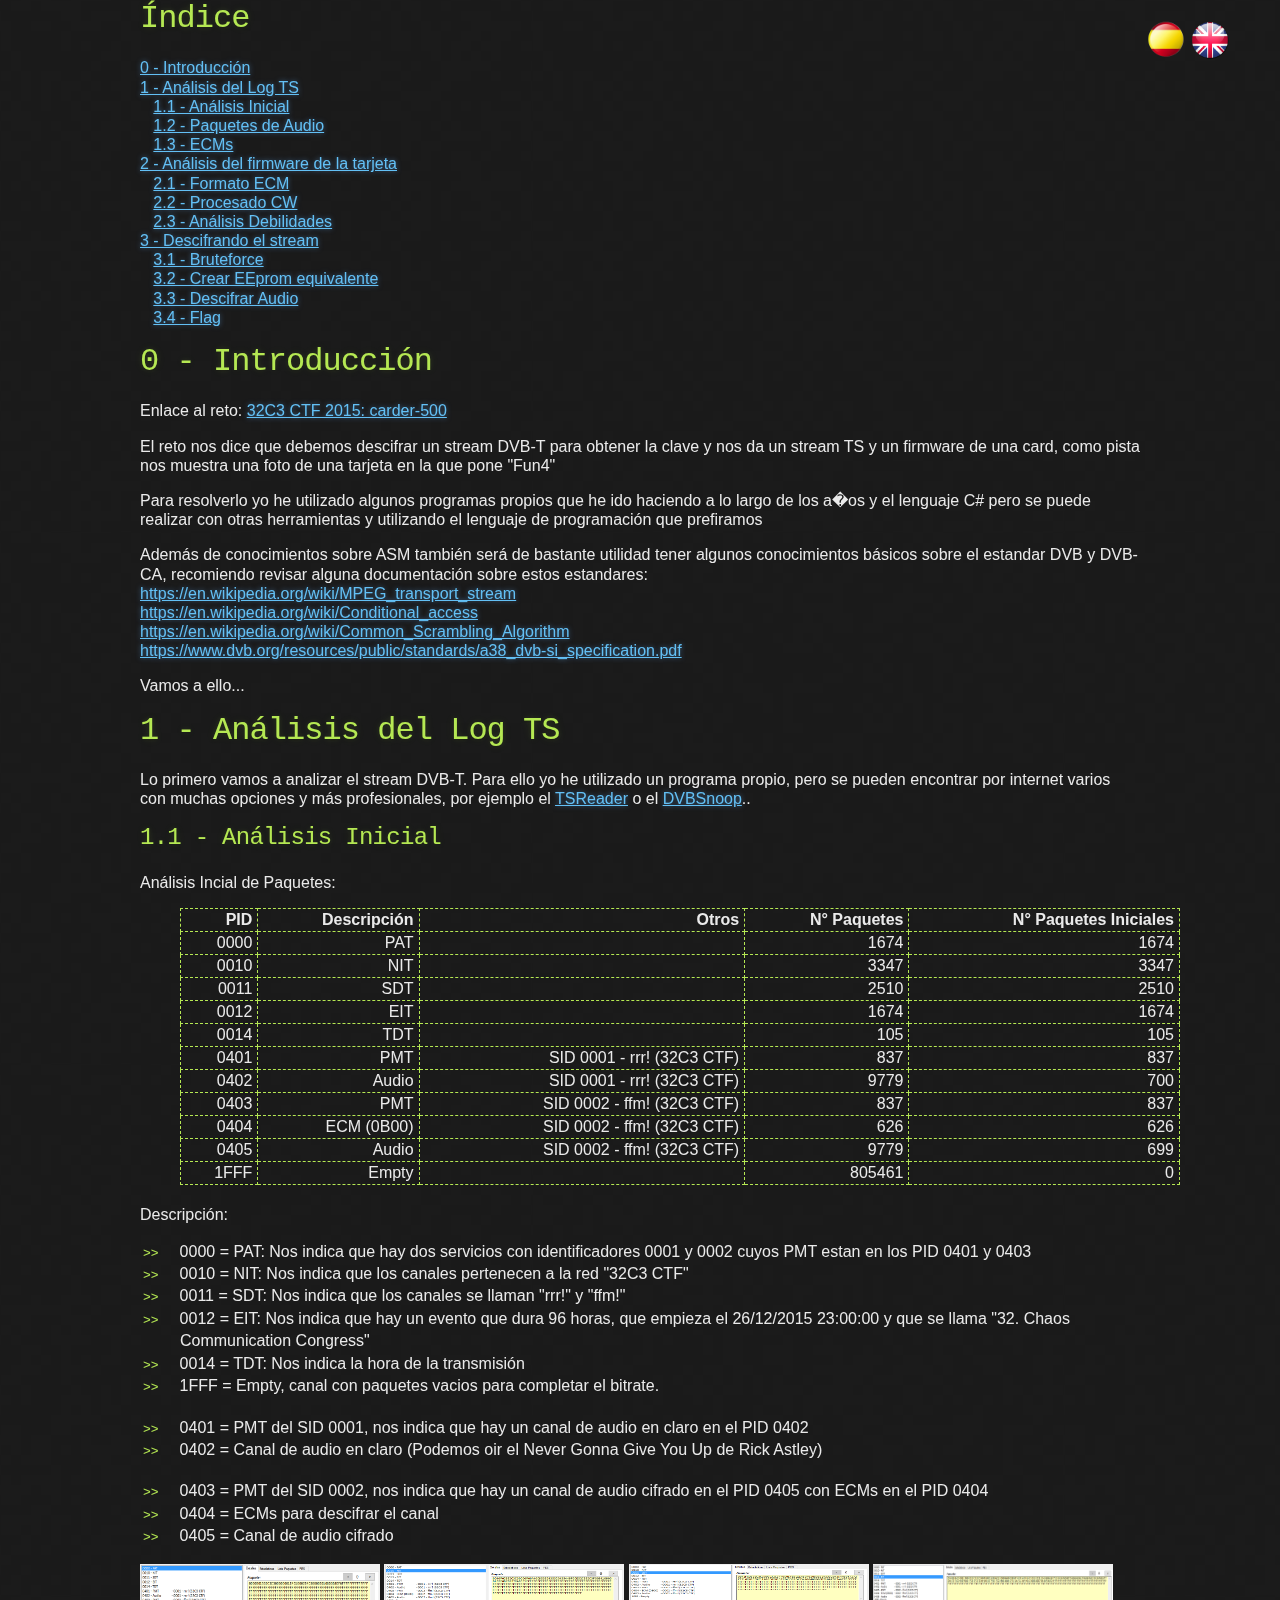
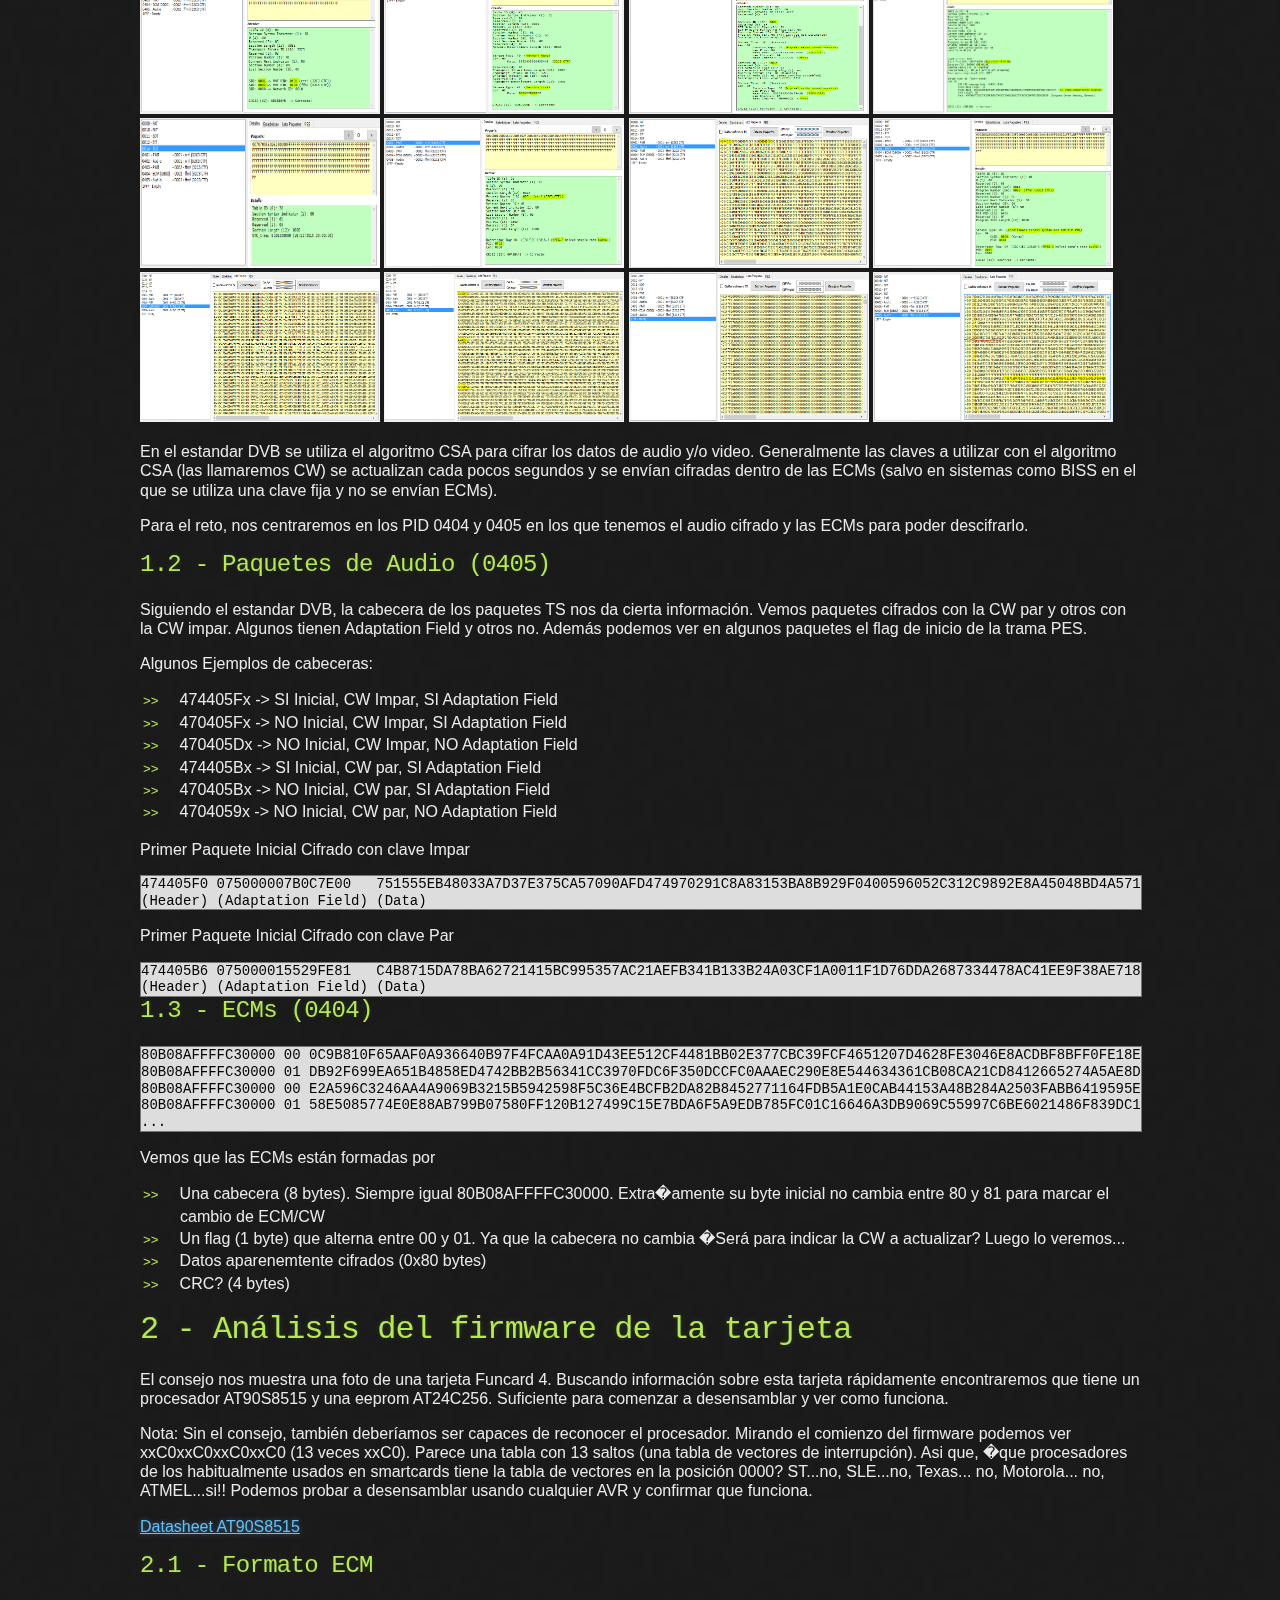
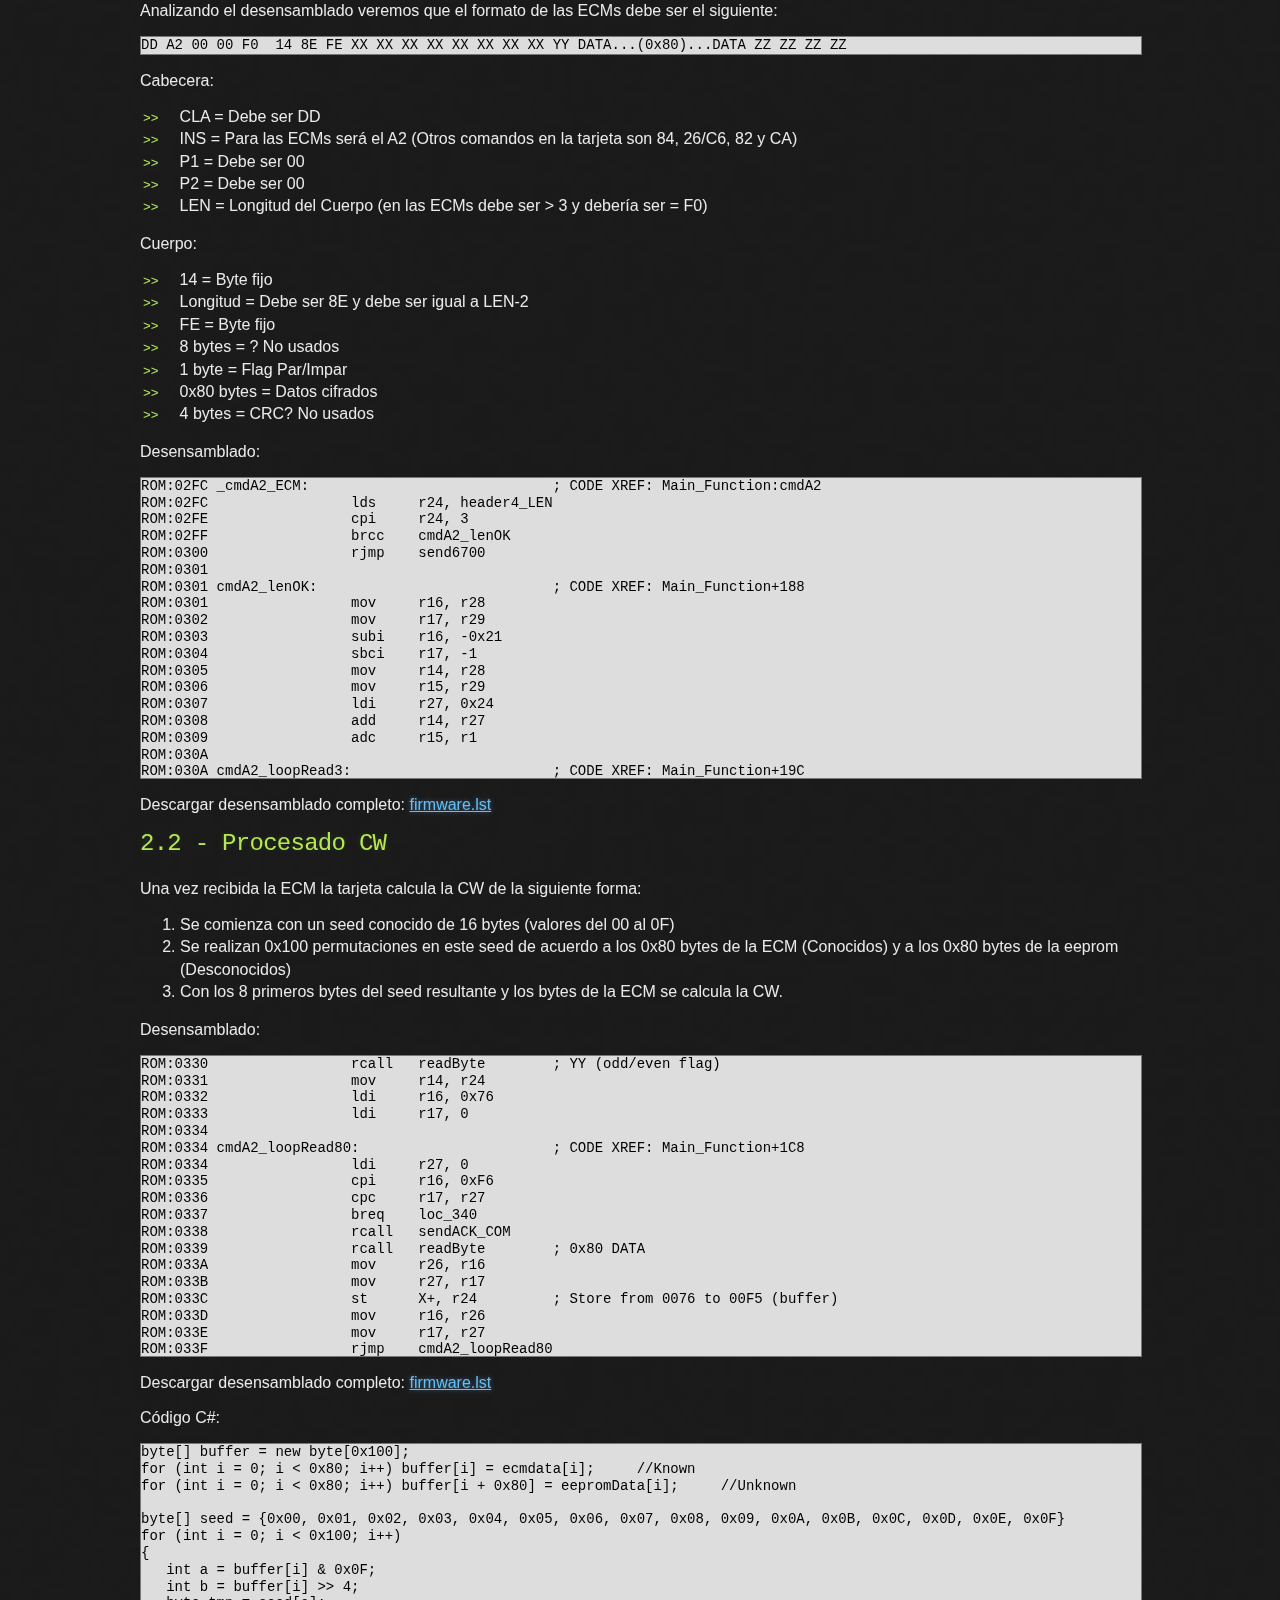
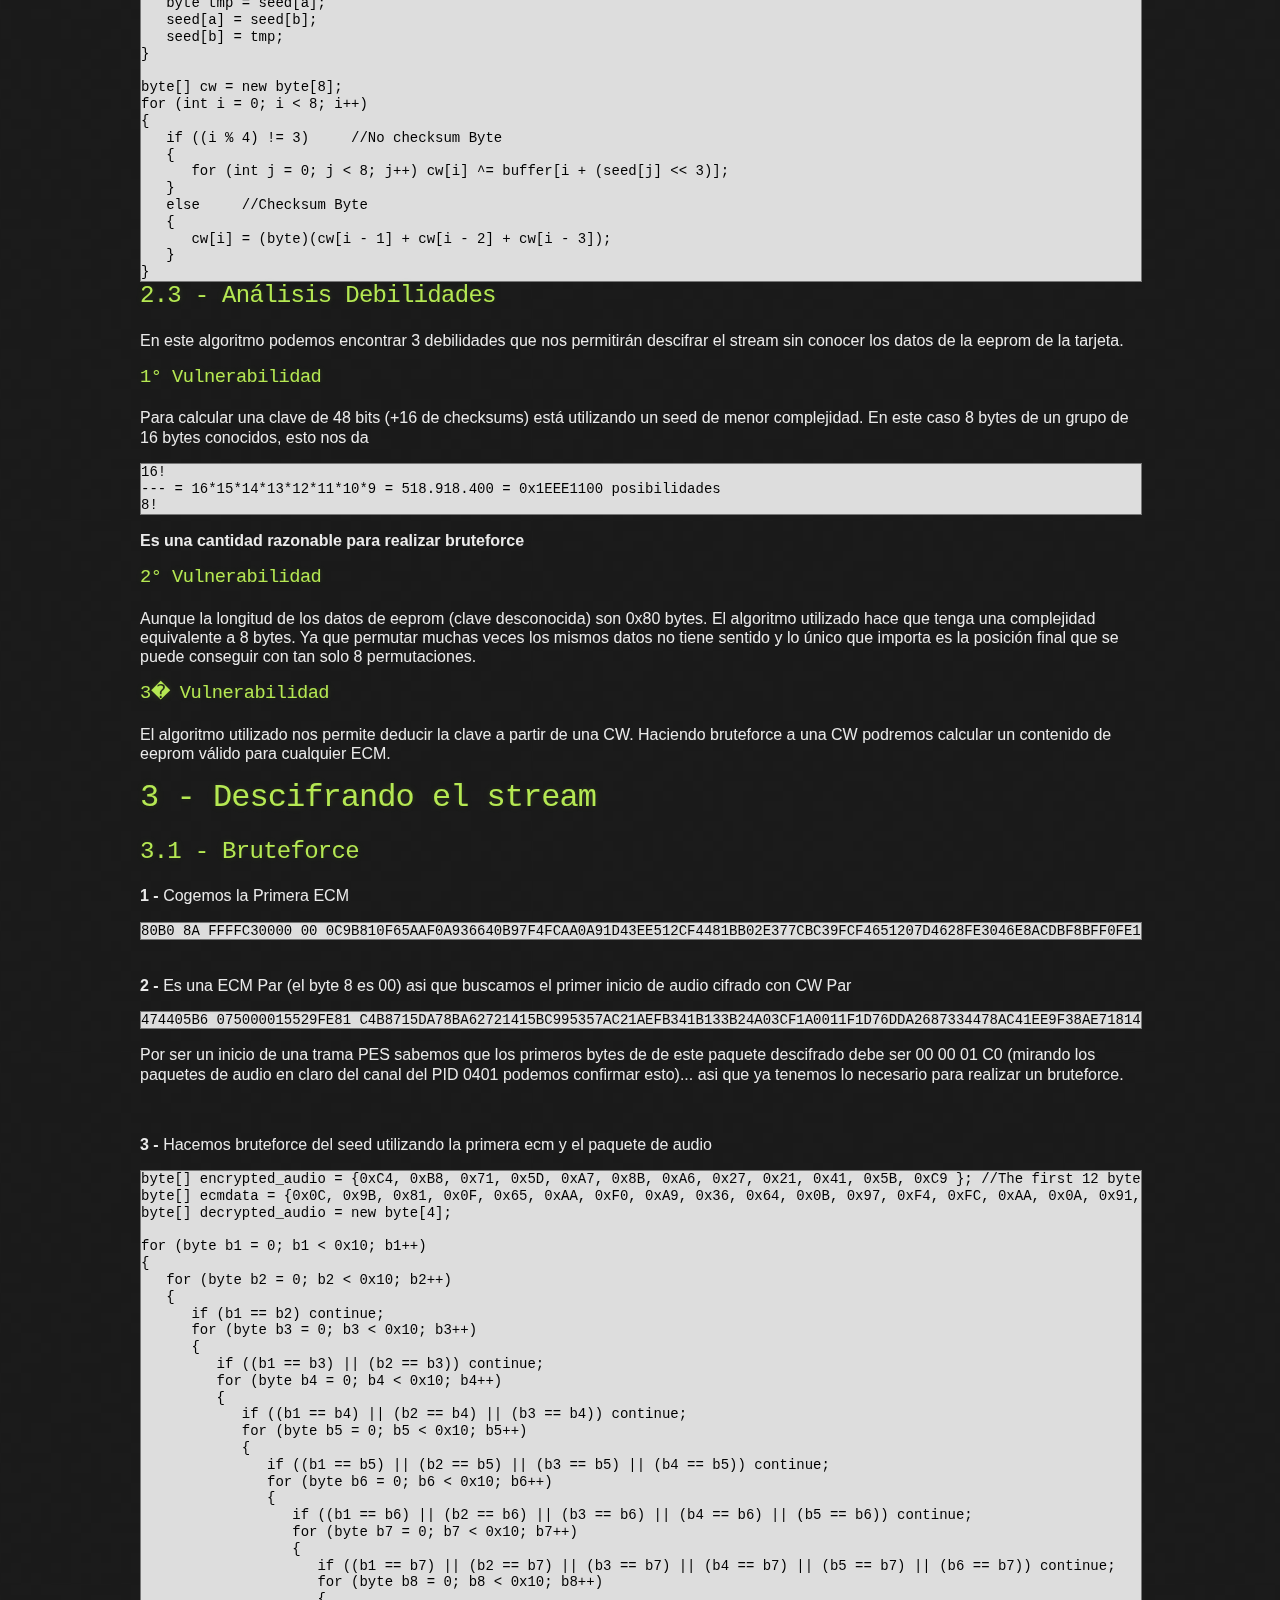
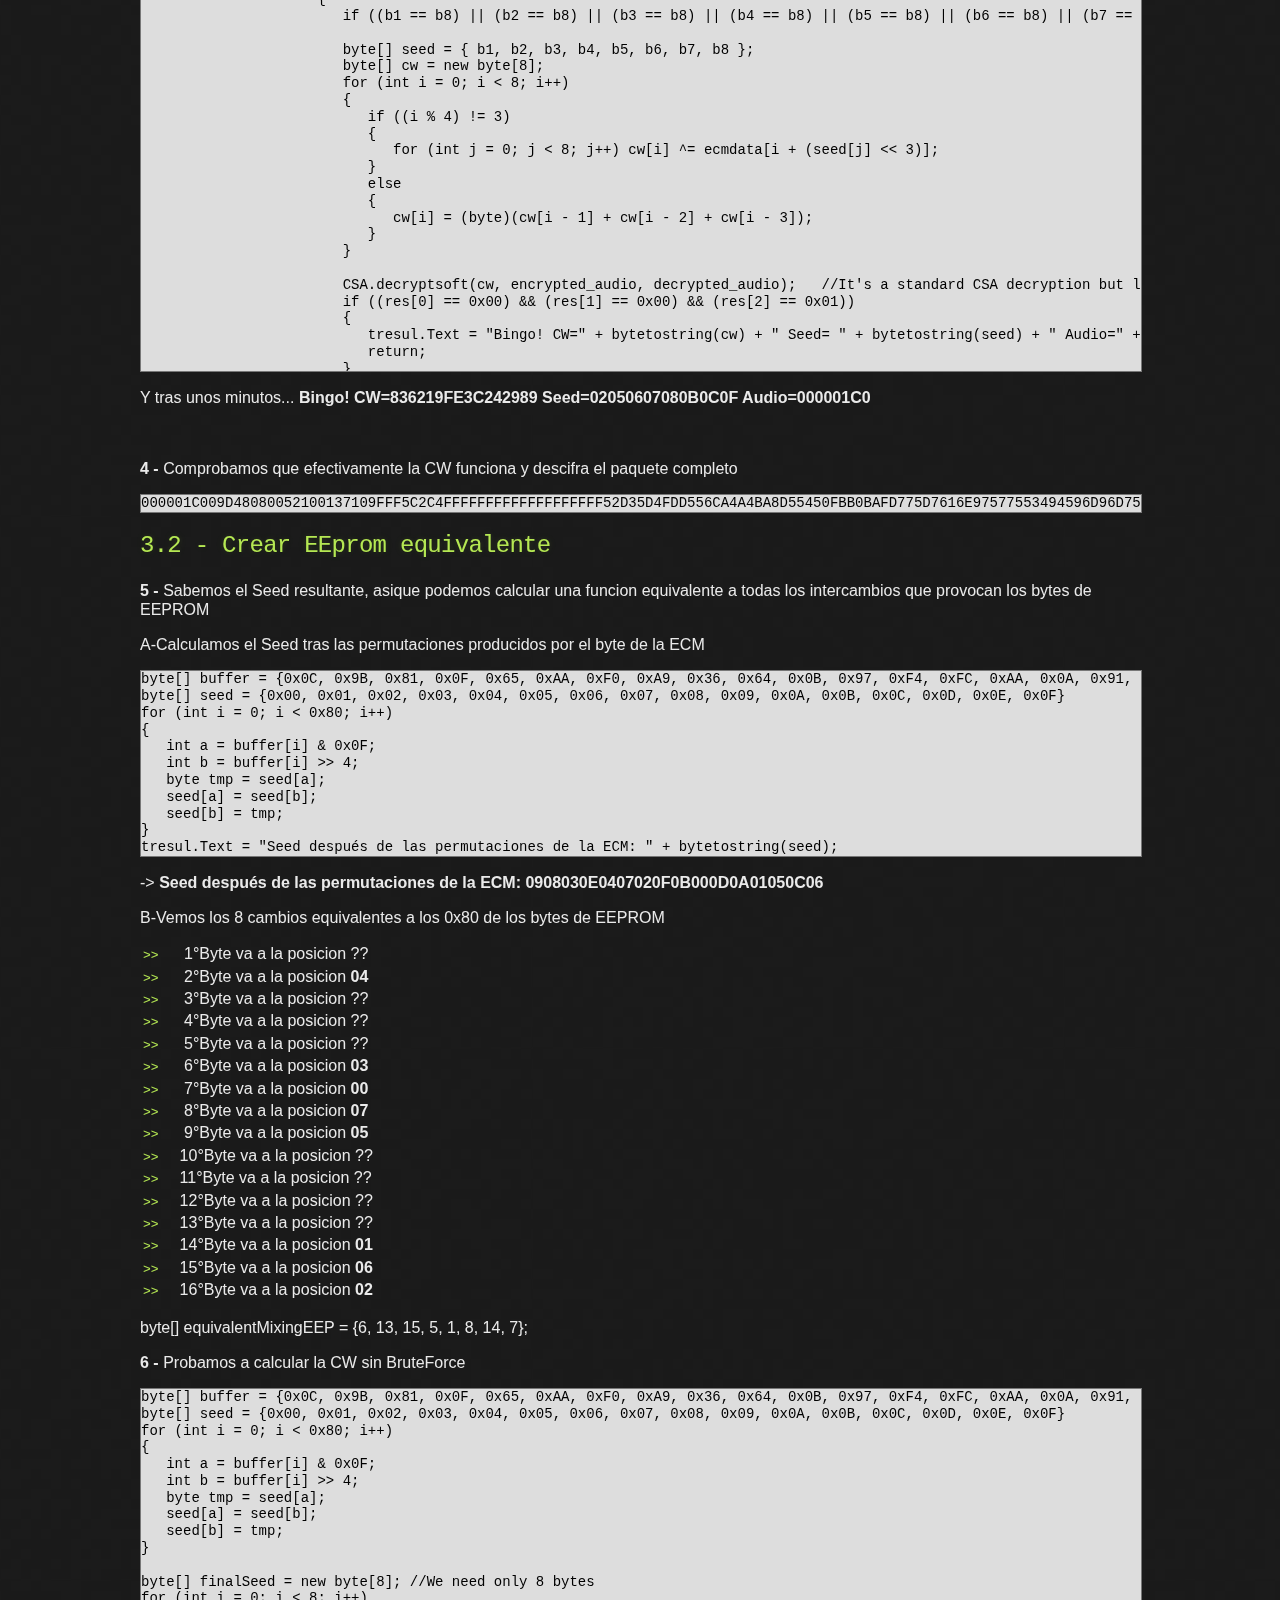
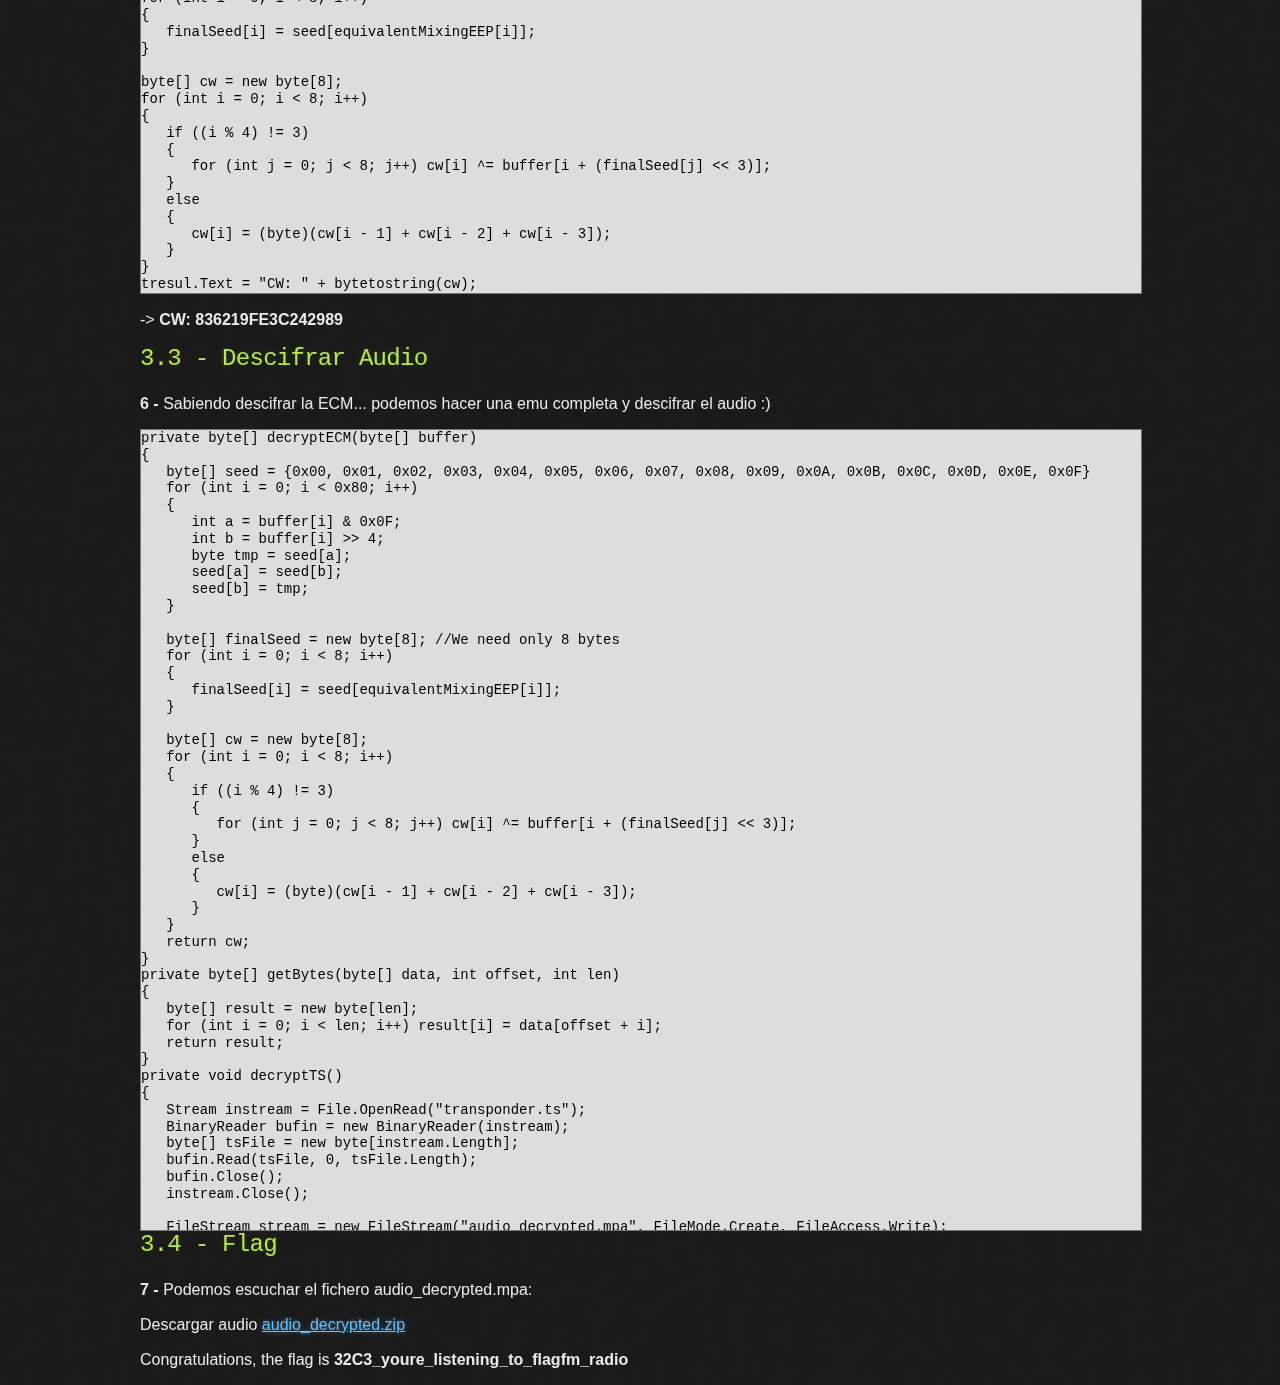
==== commit fee634c3: "." ====
--- a/write-ups/32C3_CTF/carder/index.html
+++ b/write-ups/32C3_CTF/carder/index.html
@@ -12,14 +12,14 @@
 		<h1>&Iacute;ndice</h1>
 		<p>
 		<a href="#step0">0 - Introducci&oacute;n</a>
-		<br><a href="#step1">1 - Analisis del Log TS</a>
-		<br>&nbsp;&nbsp;&nbsp;<a href="#step11">1.1 - Analisis Inicial</a>
+		<br><a href="#step1">1 - An&aacute;lisis del Log TS</a>
+		<br>&nbsp;&nbsp;&nbsp;<a href="#step11">1.1 - An&aacute;lisis Inicial</a>
 		<br>&nbsp;&nbsp;&nbsp;<a href="#step12">1.2 - Paquetes de Audio</a>
 		<br>&nbsp;&nbsp;&nbsp;<a href="#step13">1.3 - ECMs</a>
-		<br><a href="#step2">2 - Analisis del firmware de la tarjeta</a>
+		<br><a href="#step2">2 - An&aacute;lisis del firmware de la tarjeta</a>
 		<br>&nbsp;&nbsp;&nbsp;<a href="#step21">2.1 - Formato ECM</a>
 		<br>&nbsp;&nbsp;&nbsp;<a href="#step22">2.2 - Procesado CW</a>
-		<br>&nbsp;&nbsp;&nbsp;<a href="#step23">2.3 - Analisis Debilidades</a>
+		<br>&nbsp;&nbsp;&nbsp;<a href="#step23">2.3 - An&aacute;lisis Debilidades</a>
 		<br><a href="#step3">3 - Descifrando el stream</a>
 		<br>&nbsp;&nbsp;&nbsp;<a href="#step31">3.1 - Bruteforce</a>
 		<br>&nbsp;&nbsp;&nbsp;<a href="#step32">3.2 - Crear EEprom equivalente</a>
@@ -40,10 +40,10 @@
 		</p>
 		<p>Vamos a ello...</p>
 			
-		<h1 id="step1">1 - Analisis del Log TS</h1>
+		<h1 id="step1">1 - An&aacute;lisis del Log TS</h1>
 		<p>Lo primero vamos a analizar el stream DVB-T. Para ello yo he utilizado un programa propio, pero se pueden encontrar por internet varios con muchas opciones y m&aacute;s profesionales, por ejemplo el <a href="http://www.coolstf.com/tsreader/">TSReader</a> o el <a href="http://dvbsnoop.sourceforge.net/">DVBSnoop</a>..</p>
-		<h2 id="step11">1.1 - Analisis Inicial</h2>
-		<p>Analisis Incial de Paquetes:</p>
+		<h2 id="step11">1.1 - An&aacute;lisis Inicial</h2>
+		<p>An&aacute;lisis Incial de Paquetes:</p>
 		<table>
 		<thead>
 			<th>PID</th><th>Descripci&oacute;n</th><th>Otros</th><th>N&deg; Paquetes</th><th>N&deg; Paquetes Iniciales</th>
@@ -130,7 +130,7 @@
 		</ul>
 
 
-		<h1 id="step2">2 - Analisis del firmware de la tarjeta</h1>
+		<h1 id="step2">2 - An&aacute;lisis del firmware de la tarjeta</h1>
 		<p>El consejo nos muestra una foto de una tarjeta Funcard 4. Buscando informaci&oacute;n sobre esta tarjeta r&aacute;pidamente encontraremos que tiene un procesador AT90S8515 y una eeprom AT24C256. Suficiente para comenzar a desensamblar y ver como funciona.</p>
 		<p>Nota: Sin el consejo, tambi&eacute;n deber&iacute;amos ser capaces de reconocer el procesador. Mirando el comienzo del firmware podemos ver xxC0xxC0xxC0xxC0 (13 veces xxC0). Parece una tabla con 13 saltos (una tabla de vectores de interrupci&oacute;n). Asi que, �que procesadores de los habitualmente usados en smartcards tiene la tabla de vectores en la posici&oacute;n 0000? ST...no, SLE...no, Texas... no, Motorola... no, ATMEL...si!! Podemos probar a desensamblar usando cualquier AVR y confirmar que funciona.</p>
 		<p><a href="http://www.atmel.com/images/doc0841.pdf">Datasheet AT90S8515</a></p>
@@ -447,7 +447,7 @@
    }
 }</div>
 
-		<h2 id="step23">2.3 - Analisis Debilidades</h2>
+		<h2 id="step23">2.3 - An&aacute;lisis Debilidades</h2>
 		<p>En este algoritmo podemos encontrar 3 debilidades que nos permitir&aacute;n descifrar el stream sin conocer los datos de la eeprom de la tarjeta.</p>
 
 		<h3>1&deg; Vulnerabilidad</h3>
